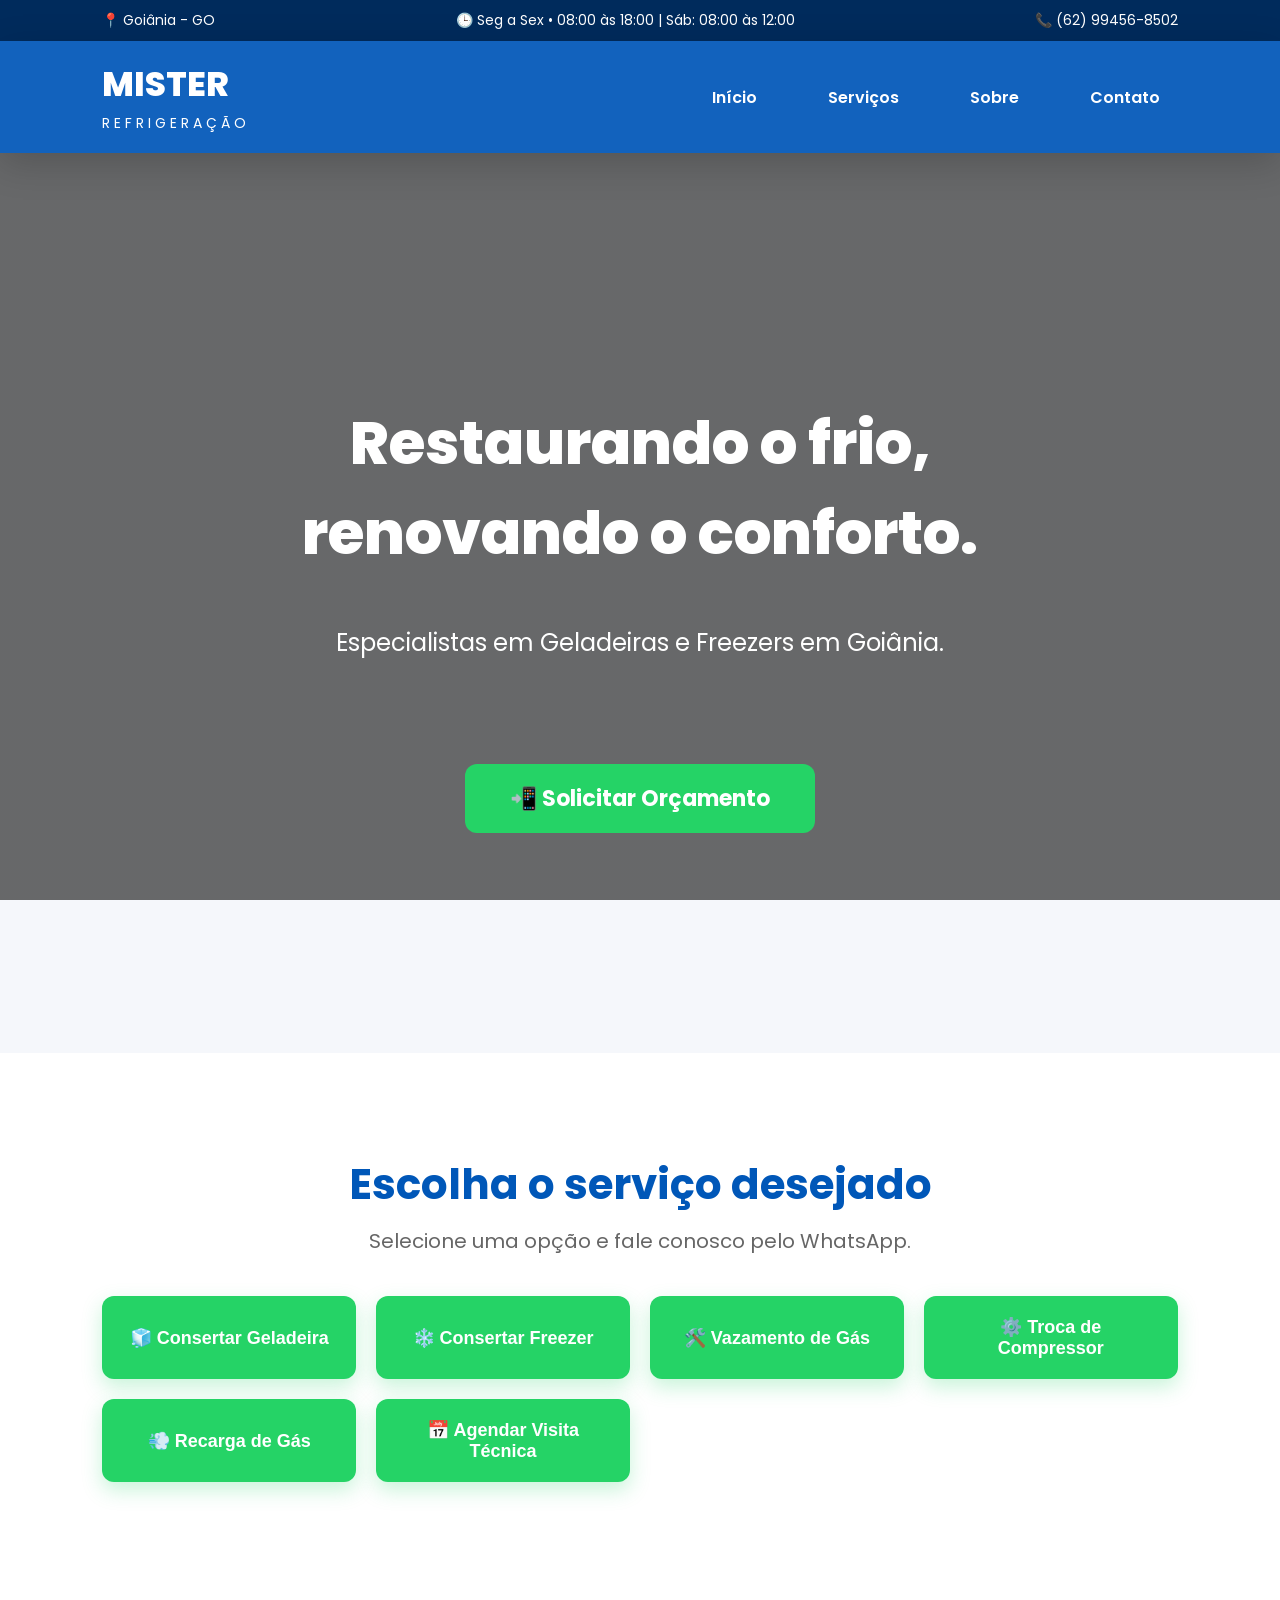
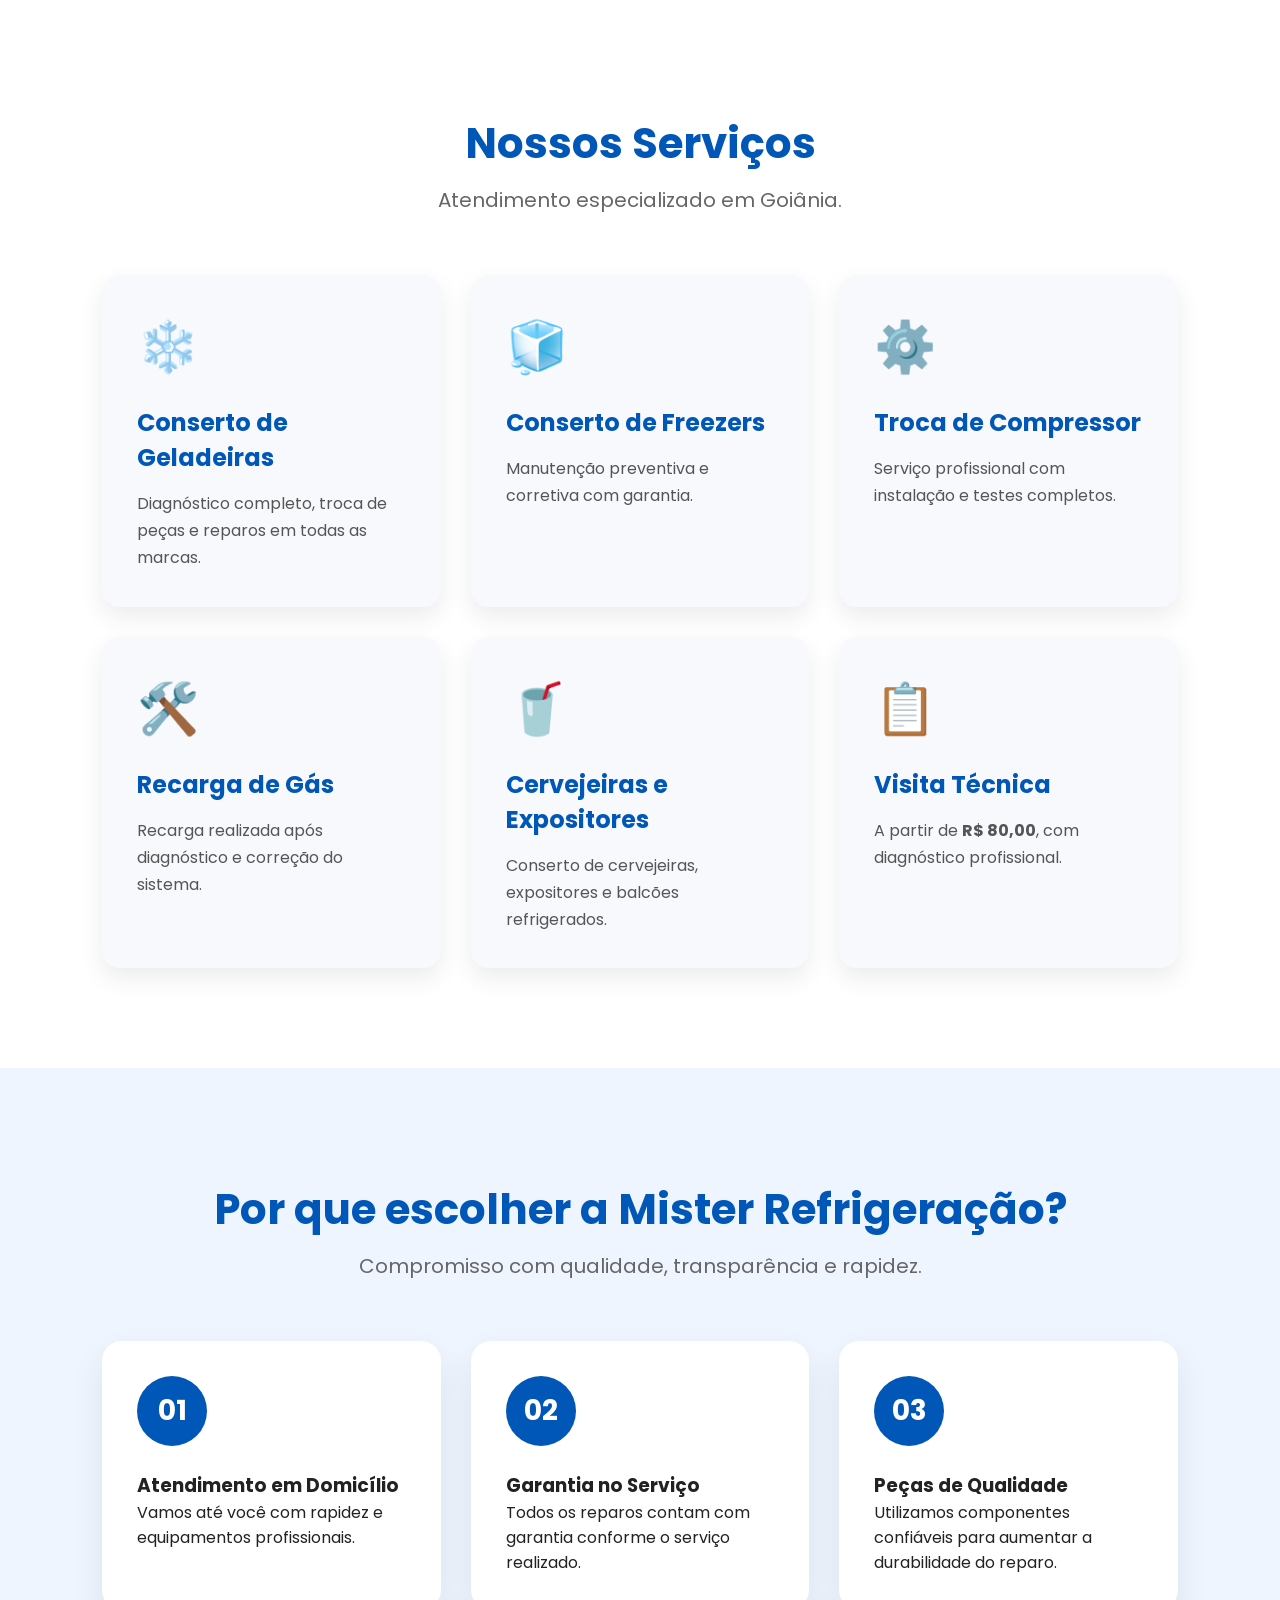
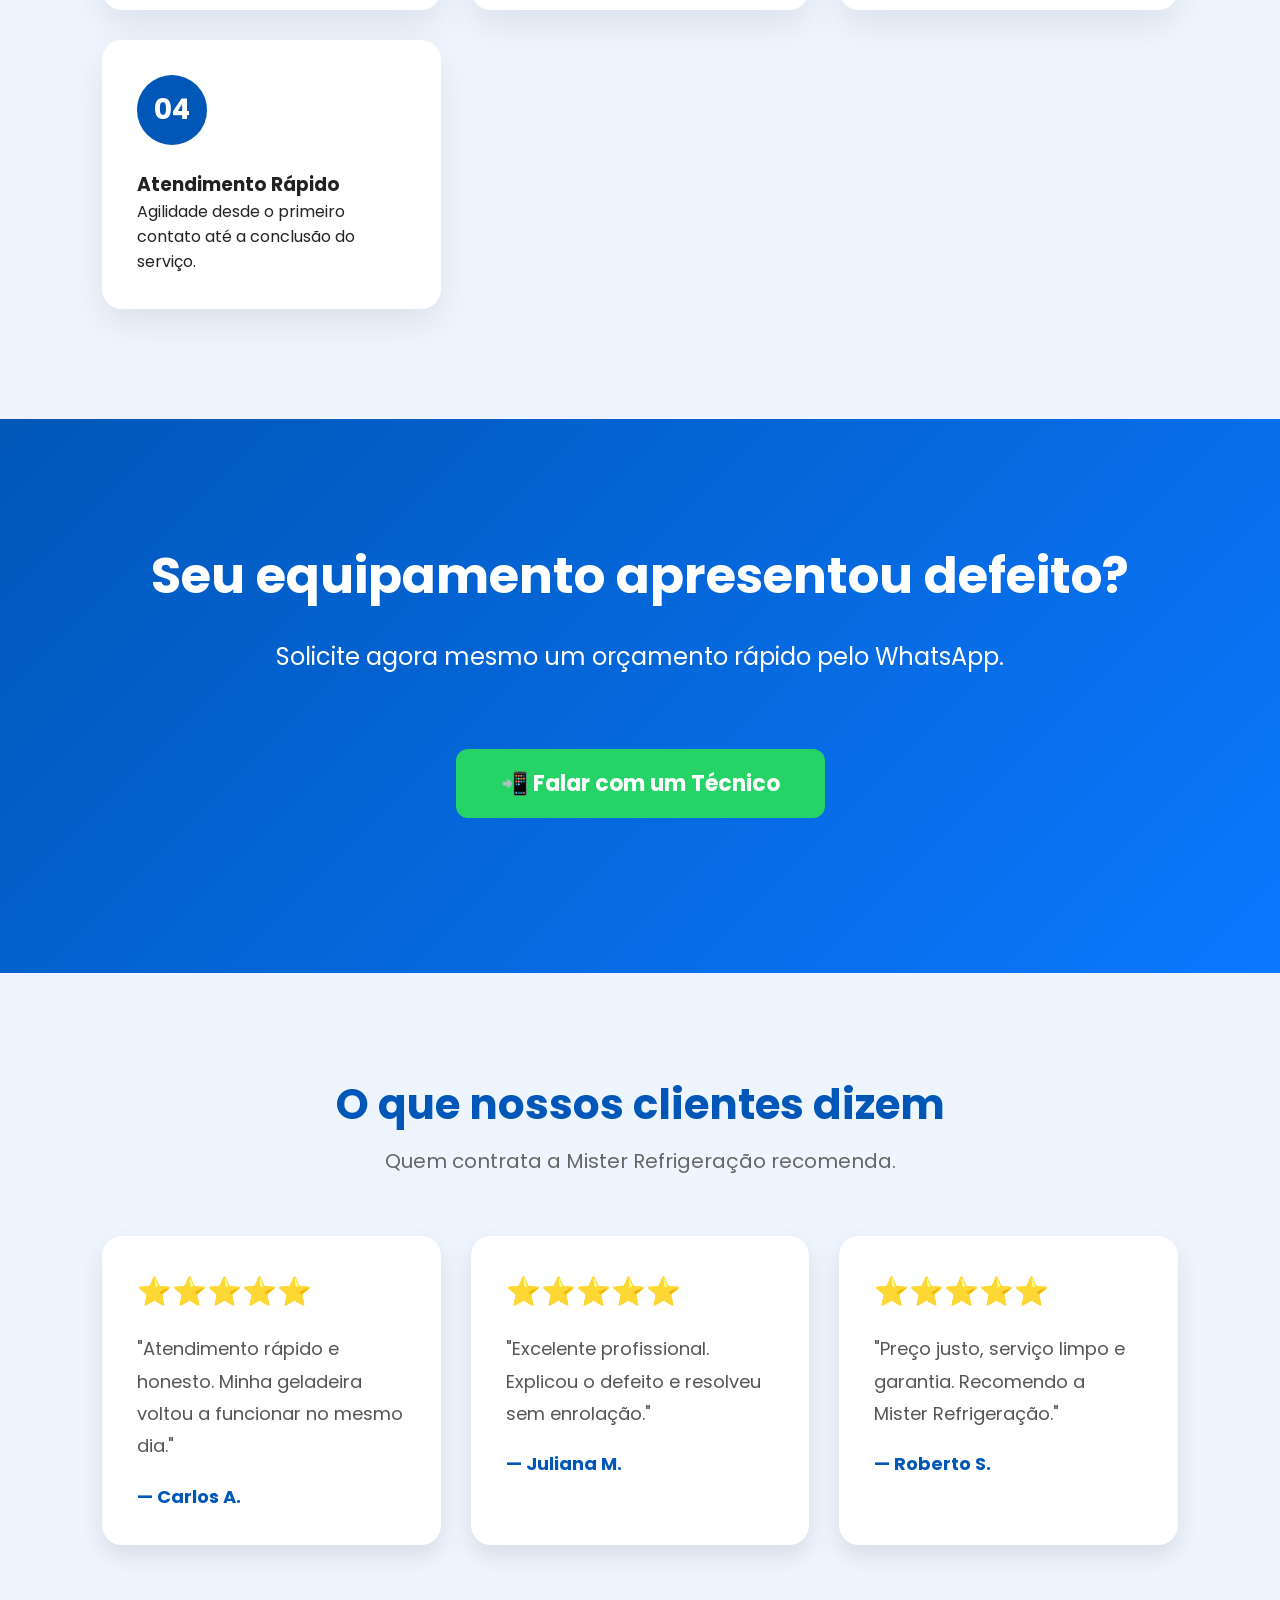
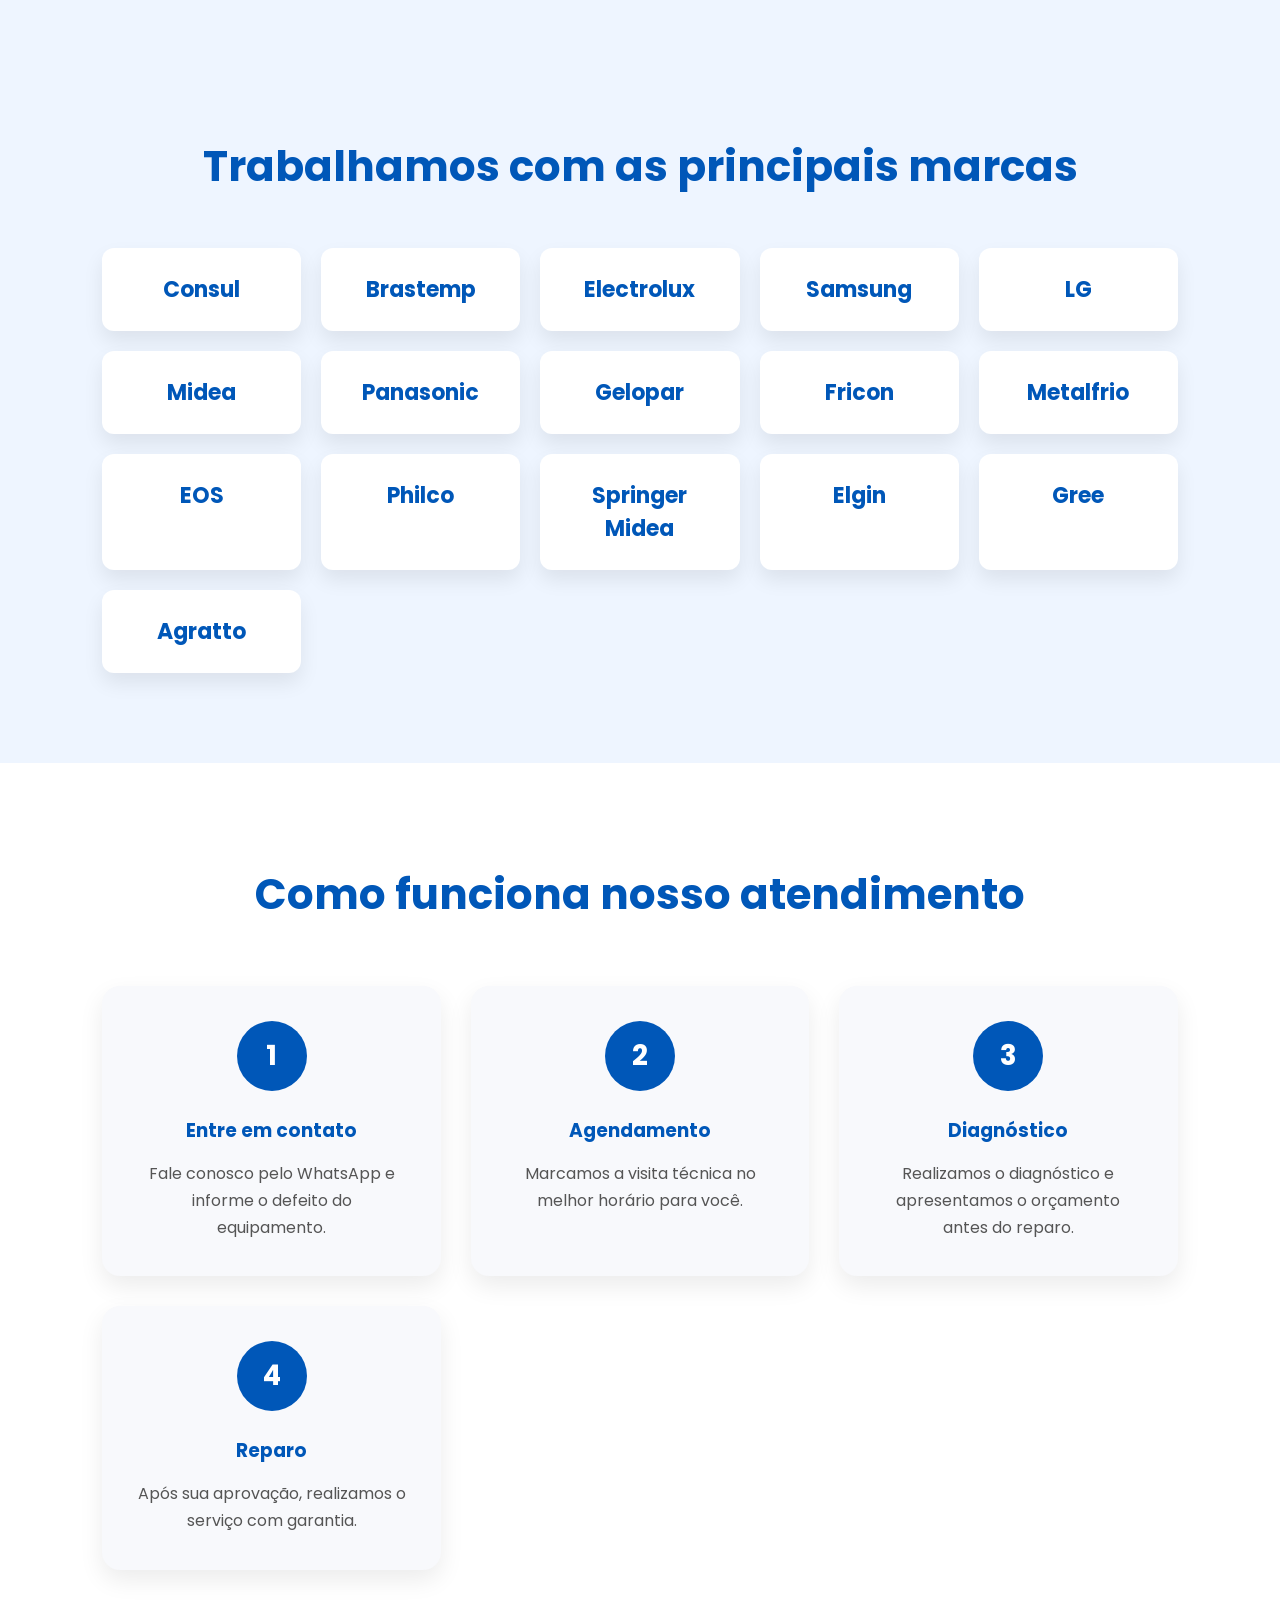
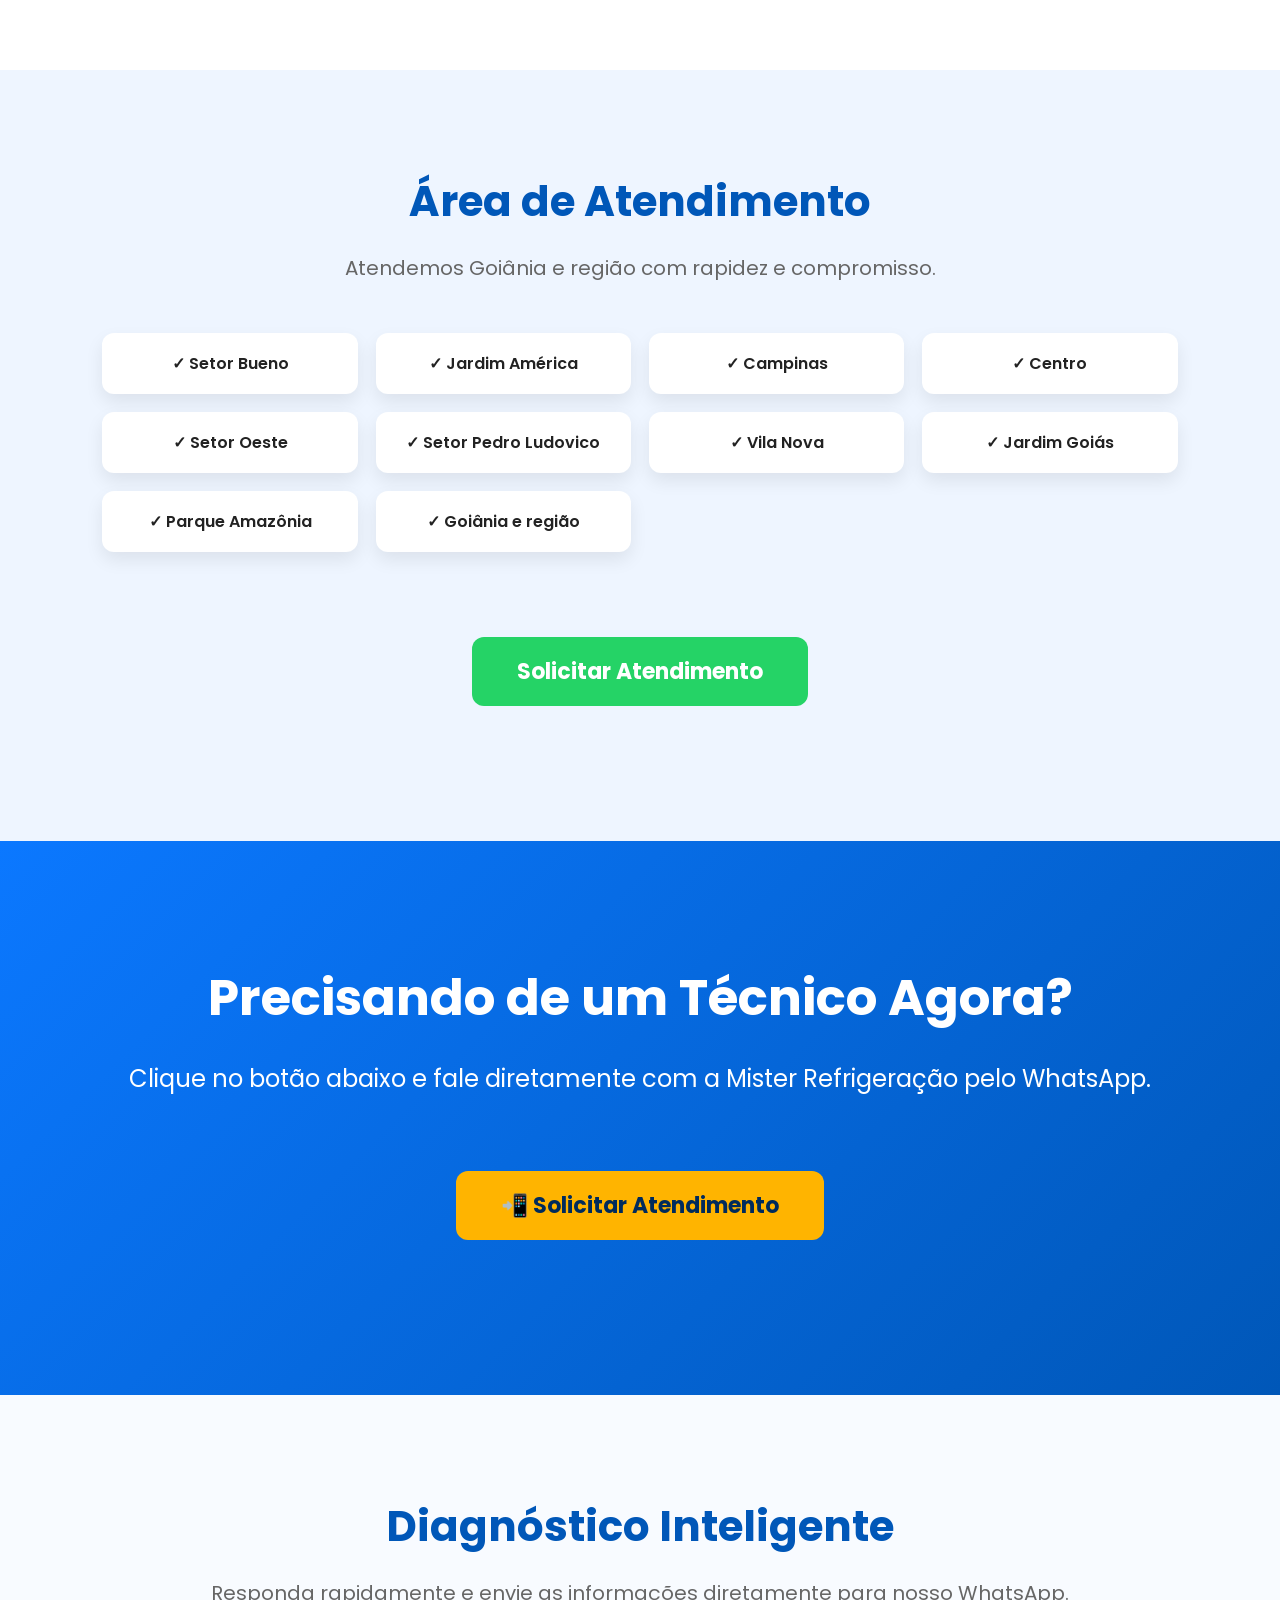
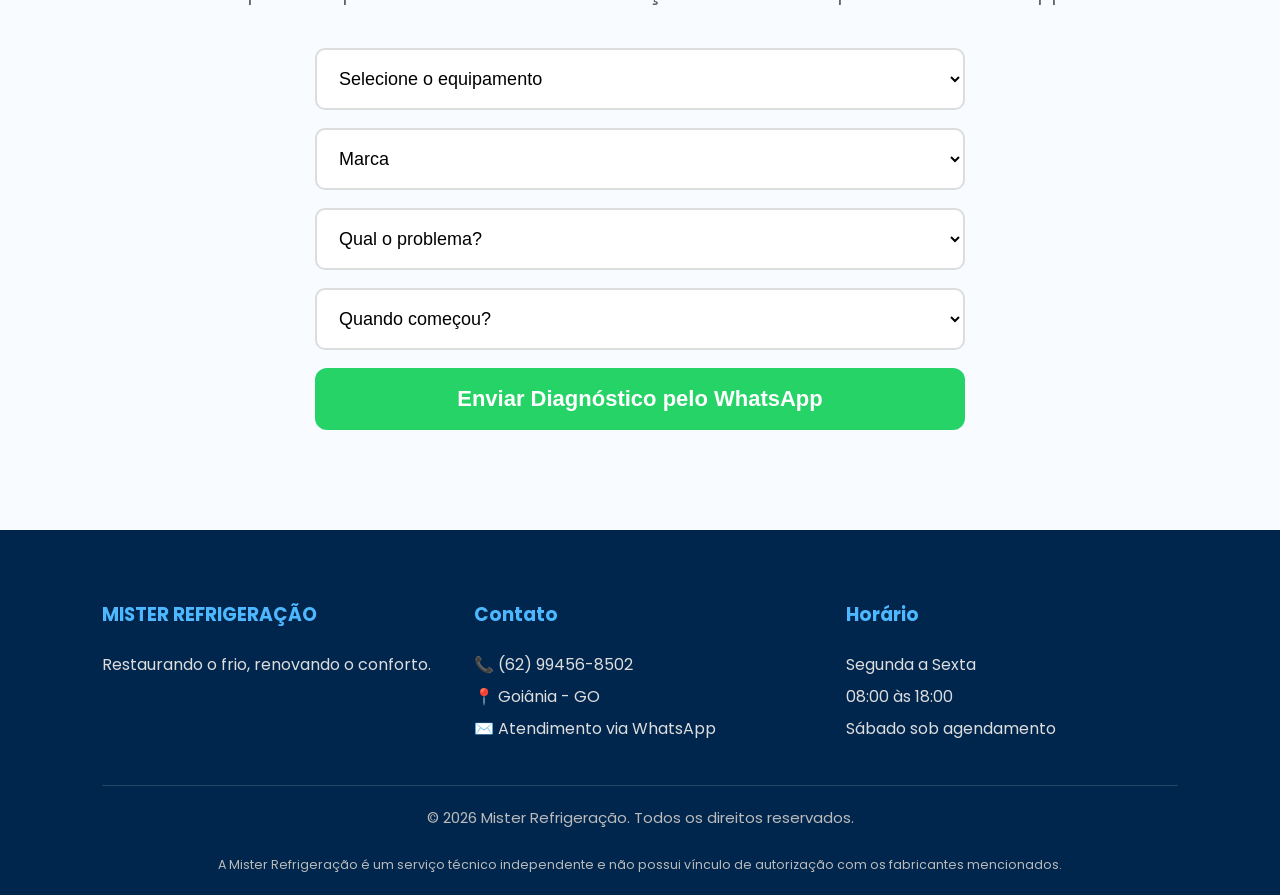
==== index.html @ 57595a83 "Rename deepseek_html_20261020_e0d66b.html to index.html" ====
<!DOCTYPE html>
<html lang="pt-BR">
<head>
    <meta charset="UTF-8">
    <meta name="viewport" content="width=device-width, initial-scale=1.0">
    <title>Mister Refrigeração</title>
    <meta name="google-site-verification" content="KSvQcU3QdfueT_zJG7gNV_nU6oDIvKNoHgr06Jvv_9Y" />

    <link rel="preconnect" href="https://fonts.googleapis.com">
    <link rel="preconnect" href="https://fonts.gstatic.com" crossorigin>
    <link href="https://fonts.googleapis.com/css2?family=Poppins:wght@300;400;600;700;800&display=swap" rel="stylesheet">
    <link rel="stylesheet" href="style.css">

    <!-- Google tag (gtag.js) - Google Ads -->
    <script async src="https://www.googletagmanager.com/gtag/js?id=AW-18509489616"></script>
    <script>
      window.dataLayer = window.dataLayer || [];
      function gtag(){dataLayer.push(arguments);}
      gtag('js', new Date());
      gtag('config', 'AW-18509489616');
    </script>
</head>

<body>

    <!-- ========== TOPBAR ========== -->
    <div class="topbar">
        <div class="topbar-container">
            <span>📍 Goiânia - GO</span>
            <span>🕒 Seg a Sex • 08:00 às 18:00 | Sáb: 08:00 às 12:00</span>
            <span>📞 (62) 99456-8502</span>
        </div>
    </div>

    <!-- ========== HEADER ========== -->
    <header>
        <div class="logo">
            <h1>MISTER</h1>
            <span>REFRIGERAÇÃO</span>
        </div>
        <nav>
            <a href="#">Início</a>
            <a href="#">Serviços</a>
            <a href="#">Sobre</a>
            <a href="#">Contato</a>
        </nav>
    </header>

    <!-- ========== HERO ========== -->
    <section class="hero">
        <div class="hero-content">
            <h2>Restaurando o frio,<br>renovando o conforto.</h2>
            <p>Especialistas em Geladeiras e Freezers em Goiânia.</p>
            <a class="btn" href="https://wa.me/5562994568502?text=Olá! Vim pelo site da Mister Refrigeração e gostaria de um orçamento." target="_blank" onclick="return gtag_report_conversion('https://wa.me/5562994568502?text=Olá! Vim pelo site da Mister Refrigeração e gostaria de um orçamento.');">
                📲 Solicitar Orçamento
            </a>
        </div>
    </section>

    <!-- ========== SERVIÇOS RÁPIDOS ========== -->
    <section class="servicos-rapidos">
        <div class="titulo">
            <h2>Escolha o serviço desejado</h2>
            <p>Selecione uma opção e fale conosco pelo WhatsApp.</p>
        </div>
        <div class="atalhos">
            <button class="atalho" onclick="abrirWhats('Geladeira')">🧊 Consertar Geladeira</button>
            <button class="atalho" onclick="abrirWhats('Freezer')">❄️ Consertar Freezer</button>
            <button class="atalho" onclick="abrirWhats('Vazamento de Gás')">🛠️ Vazamento de Gás</button>
            <button class="atalho" onclick="abrirWhats('Troca de Compressor')">⚙️ Troca de Compressor</button>
            <button class="atalho" onclick="abrirWhats('Recarga de Gás')">💨 Recarga de Gás</button>
            <button class="atalho" onclick="abrirWhats('Agendar Visita Técnica')">📅 Agendar Visita Técnica</button>
        </div>
    </section>

    <!-- ========== SERVIÇOS ========== -->
    <section class="services">
        <div class="titulo">
            <h2>Nossos Serviços</h2>
            <p>Atendimento especializado em Goiânia.</p>
        </div>
        <div class="cards">
            <div class="card">
                <div class="icone">❄️</div>
                <h3>Conserto de Geladeiras</h3>
                <p>Diagnóstico completo, troca de peças e reparos em todas as marcas.</p>
            </div>
            <div class="card">
                <div class="icone">🧊</div>
                <h3>Conserto de Freezers</h3>
                <p>Manutenção preventiva e corretiva com garantia.</p>
            </div>
            <div class="card">
                <div class="icone">⚙️</div>
                <h3>Troca de Compressor</h3>
                <p>Serviço profissional com instalação e testes completos.</p>
            </div>
            <div class="card">
                <div class="icone">🛠️</div>
                <h3>Recarga de Gás</h3>
                <p>Recarga realizada após diagnóstico e correção do sistema.</p>
            </div>
            <div class="card">
                <div class="icone">🥤</div>
                <h3>Cervejeiras e Expositores</h3>
                <p>Conserto de cervejeiras, expositores e balcões refrigerados.</p>
            </div>
            <div class="card">
                <div class="icone">📋</div>
                <h3>Visita Técnica</h3>
                <p>A partir de <strong>R$ 80,00</strong>, com diagnóstico profissional.</p>
            </div>
        </div>
    </section>

    <!-- ========== DIFERENCIAIS ========== -->
    <section class="diferenciais">
        <div class="titulo">
            <h2>Por que escolher a Mister Refrigeração?</h2>
            <p>Compromisso com qualidade, transparência e rapidez.</p>
        </div>
        <div class="vantagens">
            <div class="vantagem">
                <div class="numero">01</div>
                <h3>Atendimento em Domicílio</h3>
                <p>Vamos até você com rapidez e equipamentos profissionais.</p>
            </div>
            <div class="vantagem">
                <div class="numero">02</div>
                <h3>Garantia no Serviço</h3>
                <p>Todos os reparos contam com garantia conforme o serviço realizado.</p>
            </div>
            <div class="vantagem">
                <div class="numero">03</div>
                <h3>Peças de Qualidade</h3>
                <p>Utilizamos componentes confiáveis para aumentar a durabilidade do reparo.</p>
            </div>
            <div class="vantagem">
                <div class="numero">04</div>
                <h3>Atendimento Rápido</h3>
                <p>Agilidade desde o primeiro contato até a conclusão do serviço.</p>
            </div>
        </div>
    </section>

    <!-- ========== CTA ========== -->
    <section class="cta">
        <h2>Seu equipamento apresentou defeito?</h2>
        <p>Solicite agora mesmo um orçamento rápido pelo WhatsApp.</p>
        <a href="https://wa.me/5562994568502?text=Olá! Preciso de um técnico" class="btn" target="_blank" onclick="return gtag_report_conversion('https://wa.me/5562994568502?text=Olá! Preciso de um técnico');">📲 Falar com um Técnico</a>
    </section>

    <!-- ========== AVALIAÇÕES ========== -->
    <section class="avaliacoes">
        <div class="titulo">
            <h2>O que nossos clientes dizem</h2>
            <p>Quem contrata a Mister Refrigeração recomenda.</p>
        </div>
        <div class="cards-avaliacoes">
            <div class="avaliacao">
                <div class="estrelas">⭐⭐⭐⭐⭐</div>
                <p>"Atendimento rápido e honesto. Minha geladeira voltou a funcionar no mesmo dia."</p>
                <h4>— Carlos A.</h4>
            </div>
            <div class="avaliacao">
                <div class="estrelas">⭐⭐⭐⭐⭐</div>
                <p>"Excelente profissional. Explicou o defeito e resolveu sem enrolação."</p>
                <h4>— Juliana M.</h4>
            </div>
            <div class="avaliacao">
                <div class="estrelas">⭐⭐⭐⭐⭐</div>
                <p>"Preço justo, serviço limpo e garantia. Recomendo a Mister Refrigeração."</p>
                <h4>— Roberto S.</h4>
            </div>
        </div>
    </section>

    <!-- ========== MARCAS ========== -->
    <section class="marcas">
        <div class="container">
            <h2>Trabalhamos com as principais marcas</h2>
            <div class="logos">
                <div class="logo-marca">Consul</div>
                <div class="logo-marca">Brastemp</div>
                <div class="logo-marca">Electrolux</div>
                <div class="logo-marca">Samsung</div>
                <div class="logo-marca">LG</div>
                <div class="logo-marca">Midea</div>
                <div class="logo-marca">Panasonic</div>
                <div class="logo-marca">Gelopar</div>
                <div class="logo-marca">Fricon</div>
                <div class="logo-marca">Metalfrio</div>
                <div class="logo-marca">EOS</div>
                <div class="logo-marca">Philco</div>
                <div class="logo-marca">Springer Midea</div>
                <div class="logo-marca">Elgin</div>
                <div class="logo-marca">Gree</div>
                <div class="logo-marca">Agratto</div>
            </div>
        </div>
    </section>

    <!-- ========== PROCESSO ========== -->
    <section class="processo">
        <div class="container">
            <h2>Como funciona nosso atendimento</h2>
            <div class="passos">
                <div class="passo">
                    <div class="circulo">1</div>
                    <h3>Entre em contato</h3>
                    <p>Fale conosco pelo WhatsApp e informe o defeito do equipamento.</p>
                </div>
                <div class="passo">
                    <div class="circulo">2</div>
                    <h3>Agendamento</h3>
                    <p>Marcamos a visita técnica no melhor horário para você.</p>
                </div>
                <div class="passo">
                    <div class="circulo">3</div>
                    <h3>Diagnóstico</h3>
                    <p>Realizamos o diagnóstico e apresentamos o orçamento antes do reparo.</p>
                </div>
                <div class="passo">
                    <div class="circulo">4</div>
                    <h3>Reparo</h3>
                    <p>Após sua aprovação, realizamos o serviço com garantia.</p>
                </div>
            </div>
        </div>
    </section>

    <!-- ========== ÁREA DE ATENDIMENTO ========== -->
    <section class="atendimento">
        <div class="container">
            <h2>Área de Atendimento</h2>
            <p class="subtitulo">Atendemos Goiânia e região com rapidez e compromisso.</p>
            <div class="bairros">
                <div>✓ Setor Bueno</div>
                <div>✓ Jardim América</div>
                <div>✓ Campinas</div>
                <div>✓ Centro</div>
                <div>✓ Setor Oeste</div>
                <div>✓ Setor Pedro Ludovico</div>
                <div>✓ Vila Nova</div>
                <div>✓ Jardim Goiás</div>
                <div>✓ Parque Amazônia</div>
                <div>✓ Goiânia e região</div>
            </div>
            <a href="https://wa.me/5562994568502?text=Olá! Quero saber se atendem no meu bairro" class="btn" target="_blank" onclick="return gtag_report_conversion('https://wa.me/5562994568502?text=Olá! Quero saber se atendem no meu bairro');">Solicitar Atendimento</a>
        </div>
    </section>

    <!-- ========== CTA FINAL ========== -->
    <section class="cta-final">
        <h2>Precisando de um Técnico Agora?</h2>
        <p>Clique no botão abaixo e fale diretamente com a Mister Refrigeração pelo WhatsApp.</p>
        <a class="btn" href="https://wa.me/5562994568502?text=Olá! Preciso de um técnico agora" target="_blank" onclick="return gtag_report_conversion('https://wa.me/5562994568502?text=Olá! Preciso de um técnico agora');">📲 Solicitar Atendimento</a>
    </section>

    <!-- ========== DIAGNÓSTICO ========== -->
    <section class="diagnostico">
        <h2>Diagnóstico Inteligente</h2>
        <p>Responda rapidamente e envie as informações diretamente para nosso WhatsApp.</p>
        <div class="form-box">
            <select id="equipamento">
                <option value="">Selecione o equipamento</option>
                <option>Geladeira</option>
                <option>Freezer</option>
                <option>Cervejeira</option>
                <option>Expositor Refrigerado</option>
                <option>Balcão Refrigerado</option>
            </select>
            <select id="marca">
                <option value="">Marca</option>
                <option>Consul</option>
                <option>Brastemp</option>
                <option>Electrolux</option>
                <option>Gelopar</option>
                <option>Fricon</option>
                <option>Metalfrio</option>
                <option>Samsung</option>
                <option>LG</option>
                <option>Midea</option>
                <option>Springer Midea</option>
                <option>EOS</option>
                <option>Outra</option>
            </select>
            <select id="problema">
                <option value="">Qual o problema?</option>
                <option>Não gela</option>
                <option>Não liga</option>
                <option>Vazamento de gás</option>
                <option>Vazando água</option>
                <option>Faz muito barulho</option>
                <option>Congelando demais</option>
                <option>Troca de compressor</option>
                <option>Outro</option>
            </select>
            <select id="tempo">
                <option value="">Quando começou?</option>
                <option>Hoje</option>
                <option>Há alguns dias</option>
                <option>Mais de uma semana</option>
                <option>Mais de um mês</option>
            </select>
            <button onclick="enviarDiagnostico()">Enviar Diagnóstico pelo WhatsApp</button>
        </div>
    </section>

    <!-- ========== FOOTER ========== -->
    <footer>
        <div class="footer-container">
            <div>
                <h3>MISTER REFRIGERAÇÃO</h3>
                <p>Restaurando o frio, renovando o conforto.</p>
            </div>
            <div>
                <h3>Contato</h3>
                <p>📞 (62) 99456-8502</p>
                <p>📍 Goiânia - GO</p>
                <p>✉️ Atendimento via WhatsApp</p>
            </div>
            <div>
                <h3>Horário</h3>
                <p>Segunda a Sexta</p>
                <p>08:00 às 18:00</p>
                <p>Sábado sob agendamento</p>
            </div>
        </div>
        <div class="copyright">
            © 2026 Mister Refrigeração. Todos os direitos reservados.
            <br><br>
            <small>A Mister Refrigeração é um serviço técnico independente e não possui vínculo de autorização com os fabricantes mencionados.</small>
        </div>
    </footer>

    <!-- ========== JAVASCRIPT ========== -->
    <script src="script.js"></script>
</body>
</html>
---- style.css ----
/* ===========================
   MISTER REFRIGERAÇÃO
   CSS COMPLETO CORRIGIDO
=========================== */

* {
    margin: 0;
    padding: 0;
    box-sizing: border-box;
}

body {
    font-family: 'Poppins', sans-serif;
    background: #f5f7fb;
    color: #222;
}

/* ========== TOPBAR ========== */
.topbar {
    background: #002b5c;
    color: white;
    padding: 10px 8%;
    font-size: 14px;
}

.topbar-container {
    display: flex;
    justify-content: space-between;
    align-items: center;
    max-width: 1400px;
    margin: auto;
    flex-wrap: wrap;
    gap: 15px;
}

/* ========== HEADER ========== */
header {
    background: rgba(0, 87, 184, 0.93);
    backdrop-filter: blur(12px);
    padding: 18px 8%;
    display: flex;
    justify-content: space-between;
    align-items: center;
    position: sticky;
    top: 0;
    z-index: 999;
    box-shadow: 0 10px 35px rgba(0, 0, 0, 0.18);
}

.logo {
    color: white;
}

.logo h1 {
    font-size: 34px;
    font-weight: 800;
}

.logo span {
    font-size: 14px;
    letter-spacing: 4px;
}

nav {
    display: flex;
    gap: 35px;
}

nav a {
    color: #fff;
    text-decoration: none;
    font-weight: 600;
    padding: 10px 18px;
    border-radius: 8px;
    transition: 0.35s;
}

nav a:hover {
    background: rgba(255, 255, 255, 0.15);
    color: #ffb400;
}

/* ========== HERO ========== */
.hero {
    min-height: 100vh;
    display: flex;
    justify-content: center;
    align-items: center;
    text-align: center;
    padding: 140px 20px 80px;
    background:
        linear-gradient(rgba(0, 0, 0, 0.58), rgba(0, 0, 0, 0.58)),
        url("https://images.unsplash.com/photo-1581578731548-c64695cc6952?auto=format&fit=crop&w=1800&q=80");
    background-size: cover;
    background-position: center;
    background-attachment: fixed;
}

.hero-content {
    max-width: 900px;
    color: white;
    display: flex;
    flex-direction: column;
    align-items: center;
    gap: 25px;
}

.hero h2 {
    font-size: 60px;
    margin-bottom: 20px;
    font-weight: 800;
}

.hero p {
    font-size: 24px;
    line-height: 1.7;
    margin-bottom: 40px;
}

/* ========== BOTÃO PADRÃO ========== */
.btn {
    display: inline-block;
    padding: 18px 45px;
    background: #25D366;
    color: white;
    text-decoration: none;
    border-radius: 12px;
    font-size: 22px;
    font-weight: bold;
    margin-top: 35px;
    margin-bottom: 35px;
    transition: 0.3s;
    border: none;
    cursor: pointer;
}

.btn:hover {
    transform: translateY(-4px);
    background: #20bb5a;
    box-shadow: 0 15px 35px rgba(0, 0, 0, 0.30);
}

/* ========== SERVIÇOS RÁPIDOS ========== */
.servicos-rapidos {
    padding: 100px 8%;
    background: white;
    text-align: center;
}

.servicos-rapidos .titulo {
    margin-bottom: 40px;
}

.atalhos {
    display: grid;
    grid-template-columns: repeat(auto-fit, minmax(250px, 1fr));
    gap: 20px;
    width: 100%;
    max-width: 1200px;
    margin: 30px auto;
}

.atalho {
    padding: 20px 25px;
    font-size: 18px;
    font-weight: bold;
    background: #25D366;
    color: white;
    border: none;
    border-radius: 12px;
    cursor: pointer;
    transition: 0.35s;
    box-shadow: 0 8px 20px rgba(37, 211, 102, 0.25);
}

.atalho:hover {
    background: #1fa851;
    transform: translateY(-5px);
    box-shadow: 0 12px 30px rgba(37, 211, 102, 0.35);
}

/* ========== SERVIÇOS ========== */
.services {
    padding: 100px 8%;
    background: white;
}

.titulo {
    text-align: center;
    margin-bottom: 60px;
}

.titulo h2 {
    font-size: 42px;
    color: #0057b8;
    margin-bottom: 10px;
}

.titulo p {
    font-size: 20px;
    color: #666;
}

.cards {
    display: grid;
    grid-template-columns: repeat(auto-fit, minmax(280px, 1fr));
    gap: 30px;
}

.card {
    background: #f8f9fc;
    padding: 35px;
    border-radius: 18px;
    box-shadow: 0 10px 25px rgba(0, 0, 0, 0.08);
    transition: 0.35s;
}

.card:hover {
    transform: translateY(-10px);
}

.icone {
    font-size: 50px;
    margin-bottom: 20px;
}

.card h3 {
    margin-bottom: 15px;
    font-size: 24px;
    color: #0057b8;
}

.card p {
    line-height: 1.7;
    color: #555;
}

/* ========== DIFERENCIAIS ========== */
.diferenciais {
    padding: 110px 8%;
    background: #eef5ff;
}

.vantagens {
    display: grid;
    grid-template-columns: repeat(auto-fit, minmax(280px, 1fr));
    gap: 30px;
    margin-top: 50px;
}

.vantagem {
    background: white;
    padding: 35px;
    border-radius: 20px;
    box-shadow: 0 15px 35px rgba(0, 0, 0, 0.08);
    transition: 0.4s;
}

.vantagem:hover {
    transform: translateY(-12px);
}

.numero {
    width: 70px;
    height: 70px;
    background: #0057b8;
    border-radius: 50%;
    display: flex;
    align-items: center;
    justify-content: center;
    color: white;
    font-size: 28px;
    font-weight: bold;
    margin-bottom: 25px;
}

/* ========== CTA ========== */
.cta {
    padding: 120px 20px;
    text-align: center;
    background: linear-gradient(135deg, #0057b8, #0b78ff);
    color: white;
}

.cta h2 {
    font-size: 50px;
    margin-bottom: 25px;
}

.cta p {
    font-size: 24px;
    margin-bottom: 40px;
}

/* ========== CTA FINAL ========== */
.cta-final {
    padding: 120px 20px;
    text-align: center;
    background: linear-gradient(135deg, #0b78ff, #0057b8);
    color: white;
}

.cta-final h2 {
    font-size: 50px;
    margin-bottom: 25px;
}

.cta-final p {
    font-size: 24px;
    margin-bottom: 40px;
}

.cta-final .btn {
    background: #ffb400;
    color: #002b5c;
}

.cta-final .btn:hover {
    background: #ffc233;
}

/* ========== AVALIAÇÕES ========== */
.avaliacoes {
    padding: 100px 8%;
    background: #eef5ff;
}

.cards-avaliacoes {
    display: grid;
    grid-template-columns: repeat(auto-fit, minmax(320px, 1fr));
    gap: 30px;
    margin-top: 50px;
}

.avaliacao {
    background: white;
    padding: 35px;
    border-radius: 20px;
    box-shadow: 0 10px 25px rgba(0, 0, 0, 0.10);
    transition: 0.3s;
}

.avaliacao:hover {
    transform: translateY(-8px);
}

.estrelas {
    font-size: 28px;
    margin-bottom: 20px;
}

.avaliacao p {
    font-size: 18px;
    line-height: 1.8;
    color: #555;
    margin-bottom: 20px;
}

.avaliacao h4 {
    color: #0057b8;
    font-size: 18px;
}

/* ========== MARCAS ========== */
.marcas {
    padding: 90px 8%;
    background: #eef5ff;
    text-align: center;
}

.marcas h2 {
    font-size: 42px;
    margin-bottom: 50px;
    color: #0057b8;
}

.logos {
    display: grid;
    grid-template-columns: repeat(auto-fit, minmax(180px, 1fr));
    gap: 20px;
}

.logo-marca {
    background: white;
    padding: 25px;
    border-radius: 12px;
    font-size: 22px;
    font-weight: bold;
    color: #0057b8;
    box-shadow: 0 10px 20px rgba(0, 0, 0, 0.08);
    transition: 0.3s;
}

.logo-marca:hover {
    transform: translateY(-5px);
    background: #0057b8;
    color: white;
}

/* ========== PROCESSO ========== */
.processo {
    padding: 100px 8%;
    background: #ffffff;
}

.processo h2 {
    text-align: center;
    font-size: 42px;
    color: #0057b8;
    margin-bottom: 60px;
}

.passos {
    display: grid;
    grid-template-columns: repeat(auto-fit, minmax(250px, 1fr));
    gap: 30px;
}

.passo {
    background: #f8f9fc;
    padding: 35px;
    border-radius: 18px;
    text-align: center;
    box-shadow: 0 10px 25px rgba(0, 0, 0, 0.08);
    transition: 0.3s;
}

.passo:hover {
    transform: translateY(-8px);
}

.circulo {
    width: 70px;
    height: 70px;
    margin: auto;
    margin-bottom: 25px;
    background: #0057b8;
    border-radius: 50%;
    display: flex;
    align-items: center;
    justify-content: center;
    font-size: 28px;
    font-weight: bold;
    color: white;
}

.passo h3 {
    margin-bottom: 15px;
    color: #0057b8;
}

.passo p {
    line-height: 1.7;
    color: #555;
}

/* ========== ATENDIMENTO ========== */
.atendimento {
    padding: 100px 8%;
    background: #eef5ff;
    text-align: center;
}

.atendimento h2 {
    font-size: 42px;
    color: #0057b8;
    margin-bottom: 20px;
}

.subtitulo {
    font-size: 20px;
    margin-bottom: 50px;
    color: #666;
}

.bairros {
    display: grid;
    grid-template-columns: repeat(auto-fit, minmax(220px, 1fr));
    gap: 18px;
    margin-bottom: 50px;
}

.bairros div {
    background: white;
    padding: 18px;
    border-radius: 12px;
    font-weight: 600;
    box-shadow: 0 8px 18px rgba(0, 0, 0, 0.08);
    transition: 0.3s;
}

.bairros div:hover {
    background: #0057b8;
    color: white;
    transform: translateY(-5px);
}

/* ========== DIAGNÓSTICO ========== */
.diagnostico {
    padding: 100px 8%;
    background: #f8fbff;
    text-align: center;
}

.diagnostico h2 {
    font-size: 42px;
    color: #0057b8;
    margin-bottom: 20px;
}

.diagnostico p {
    font-size: 20px;
    color: #666;
    margin-bottom: 40px;
}

.form-box {
    max-width: 650px;
    margin: auto;
    display: flex;
    flex-direction: column;
    gap: 18px;
}

.form-box select {
    padding: 18px;
    font-size: 18px;
    border-radius: 10px;
    border: 2px solid #ddd;
    background: white;
    transition: 0.3s;
}

.form-box select:focus {
    border-color: #0057b8;
    outline: none;
    box-shadow: 0 0 0 3px rgba(0, 87, 184, 0.2);
}

.form-box button {
    padding: 18px;
    font-size: 22px;
    font-weight: bold;
    background: #25D366;
    color: white;
    border: none;
    border-radius: 12px;
    cursor: pointer;
    transition: 0.3s;
}

.form-box button:hover {
    background: #1fa851;
    transform: translateY(-3px);
}

/* ========== FOOTER ========== */
footer {
    background: #00264d;
    color: white;
    padding: 70px 8% 20px;
}

.footer-container {
    display: grid;
    grid-template-columns: repeat(auto-fit, minmax(250px, 1fr));
    gap: 40px;
    margin-bottom: 40px;
}

.footer-container h3 {
    margin-bottom: 20px;
    color: #4db8ff;
}

.footer-container p {
    line-height: 2;
    color: #ddd;
}

.copyright {
    border-top: 1px solid rgba(255, 255, 255, 0.15);
    padding-top: 20px;
    text-align: center;
    color: #bbb;
    font-size: 15px;
}

/* =
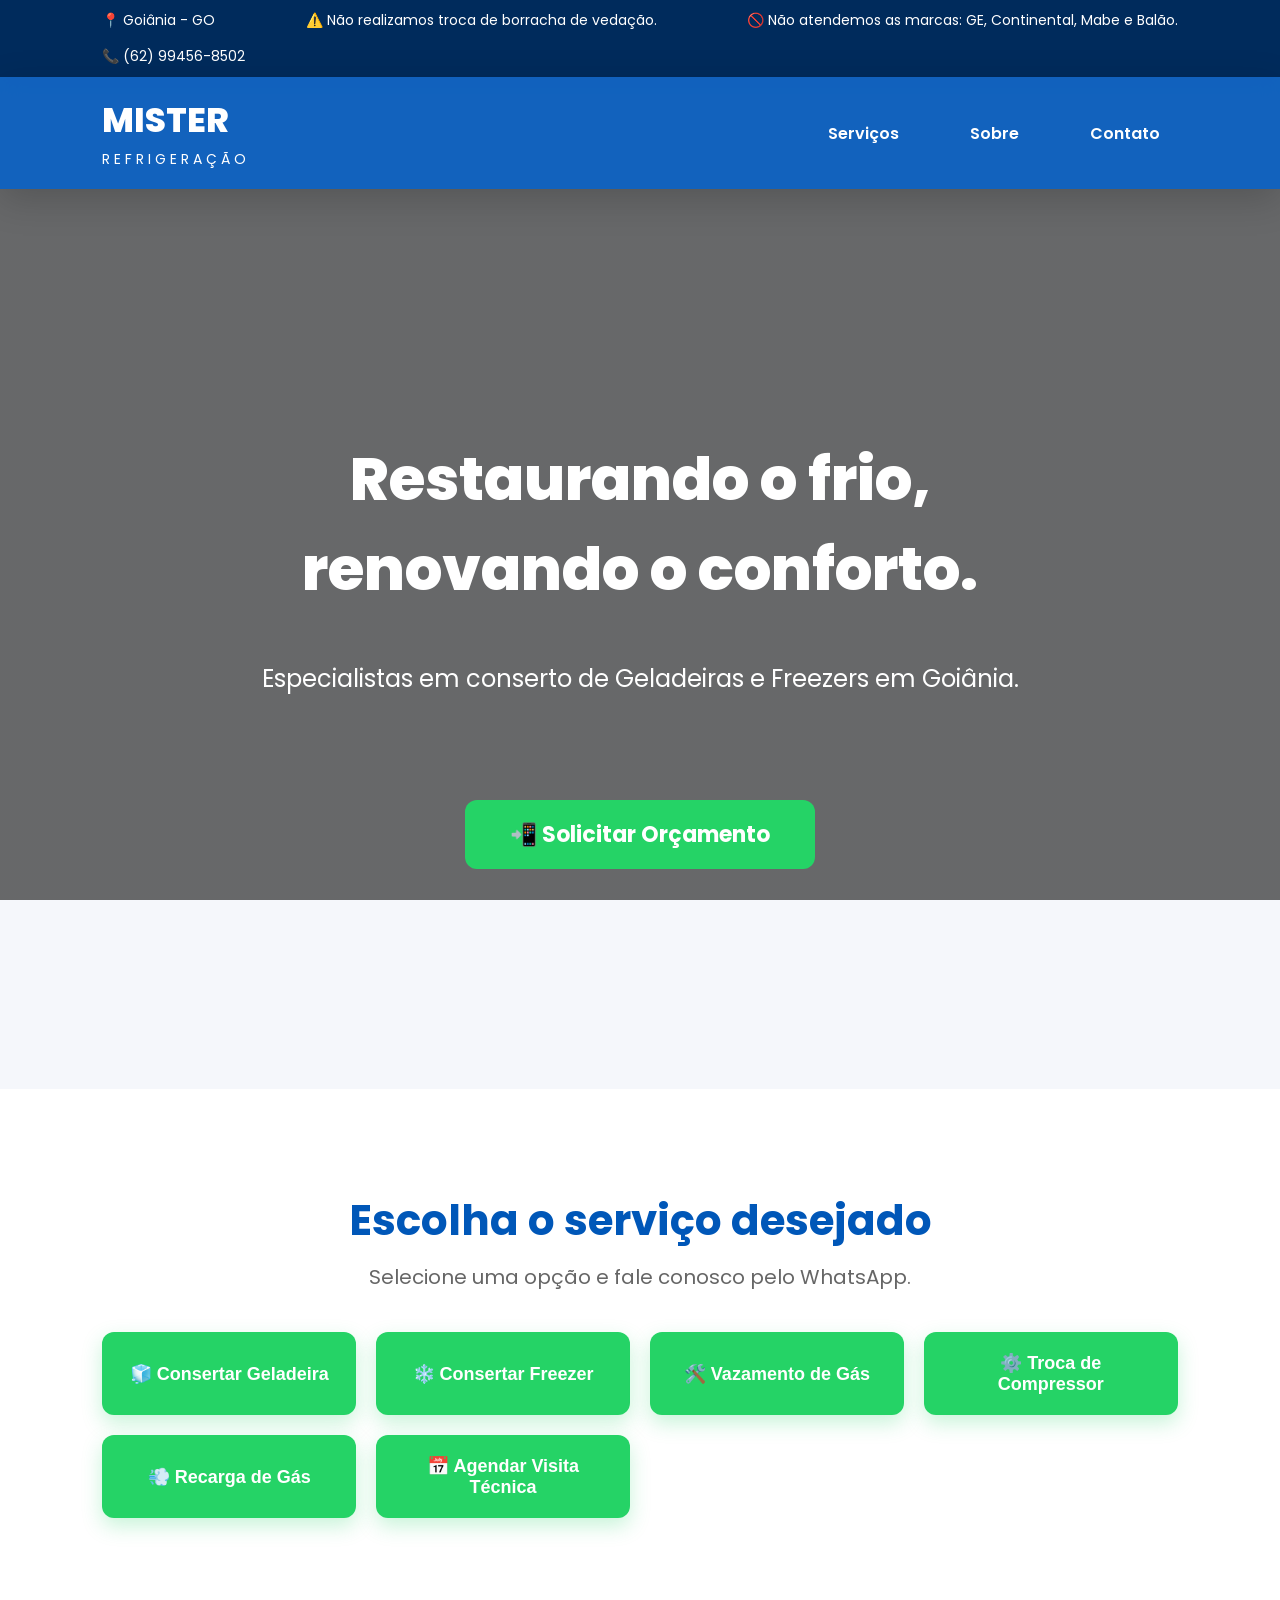
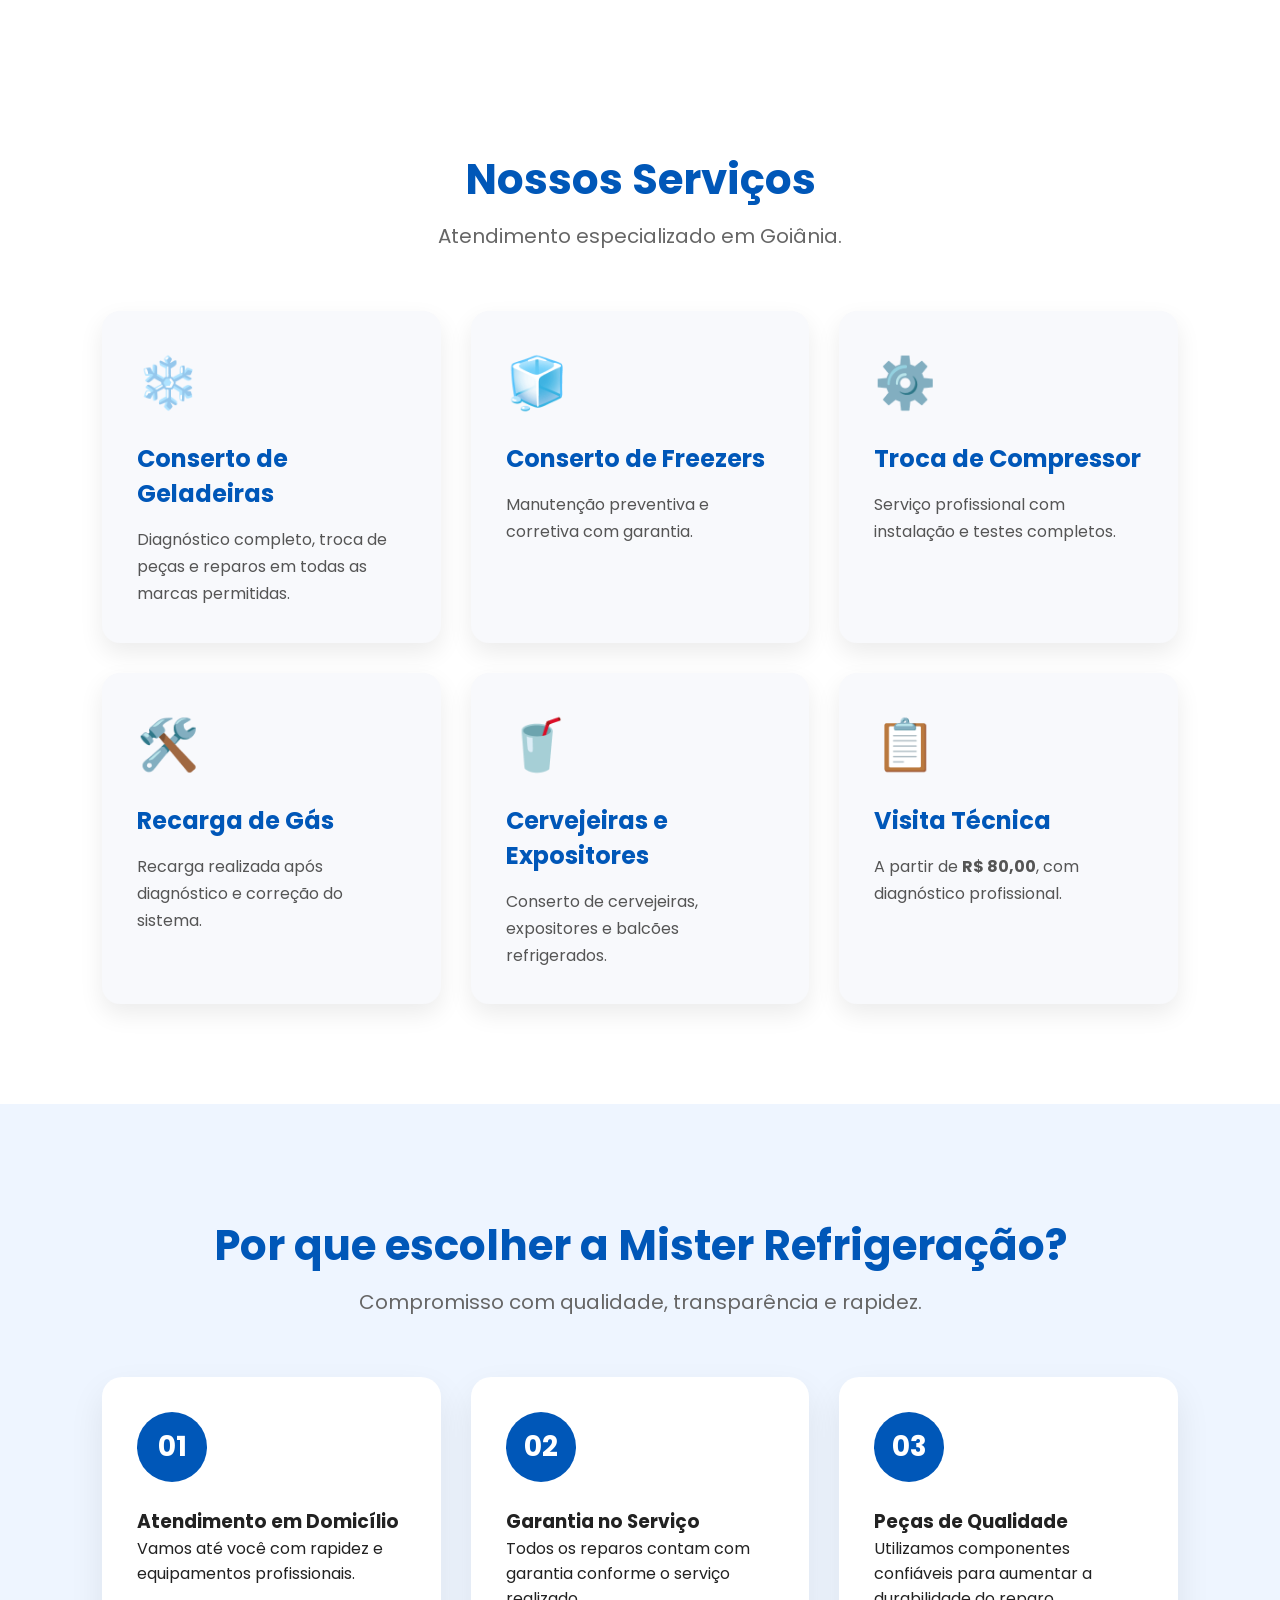
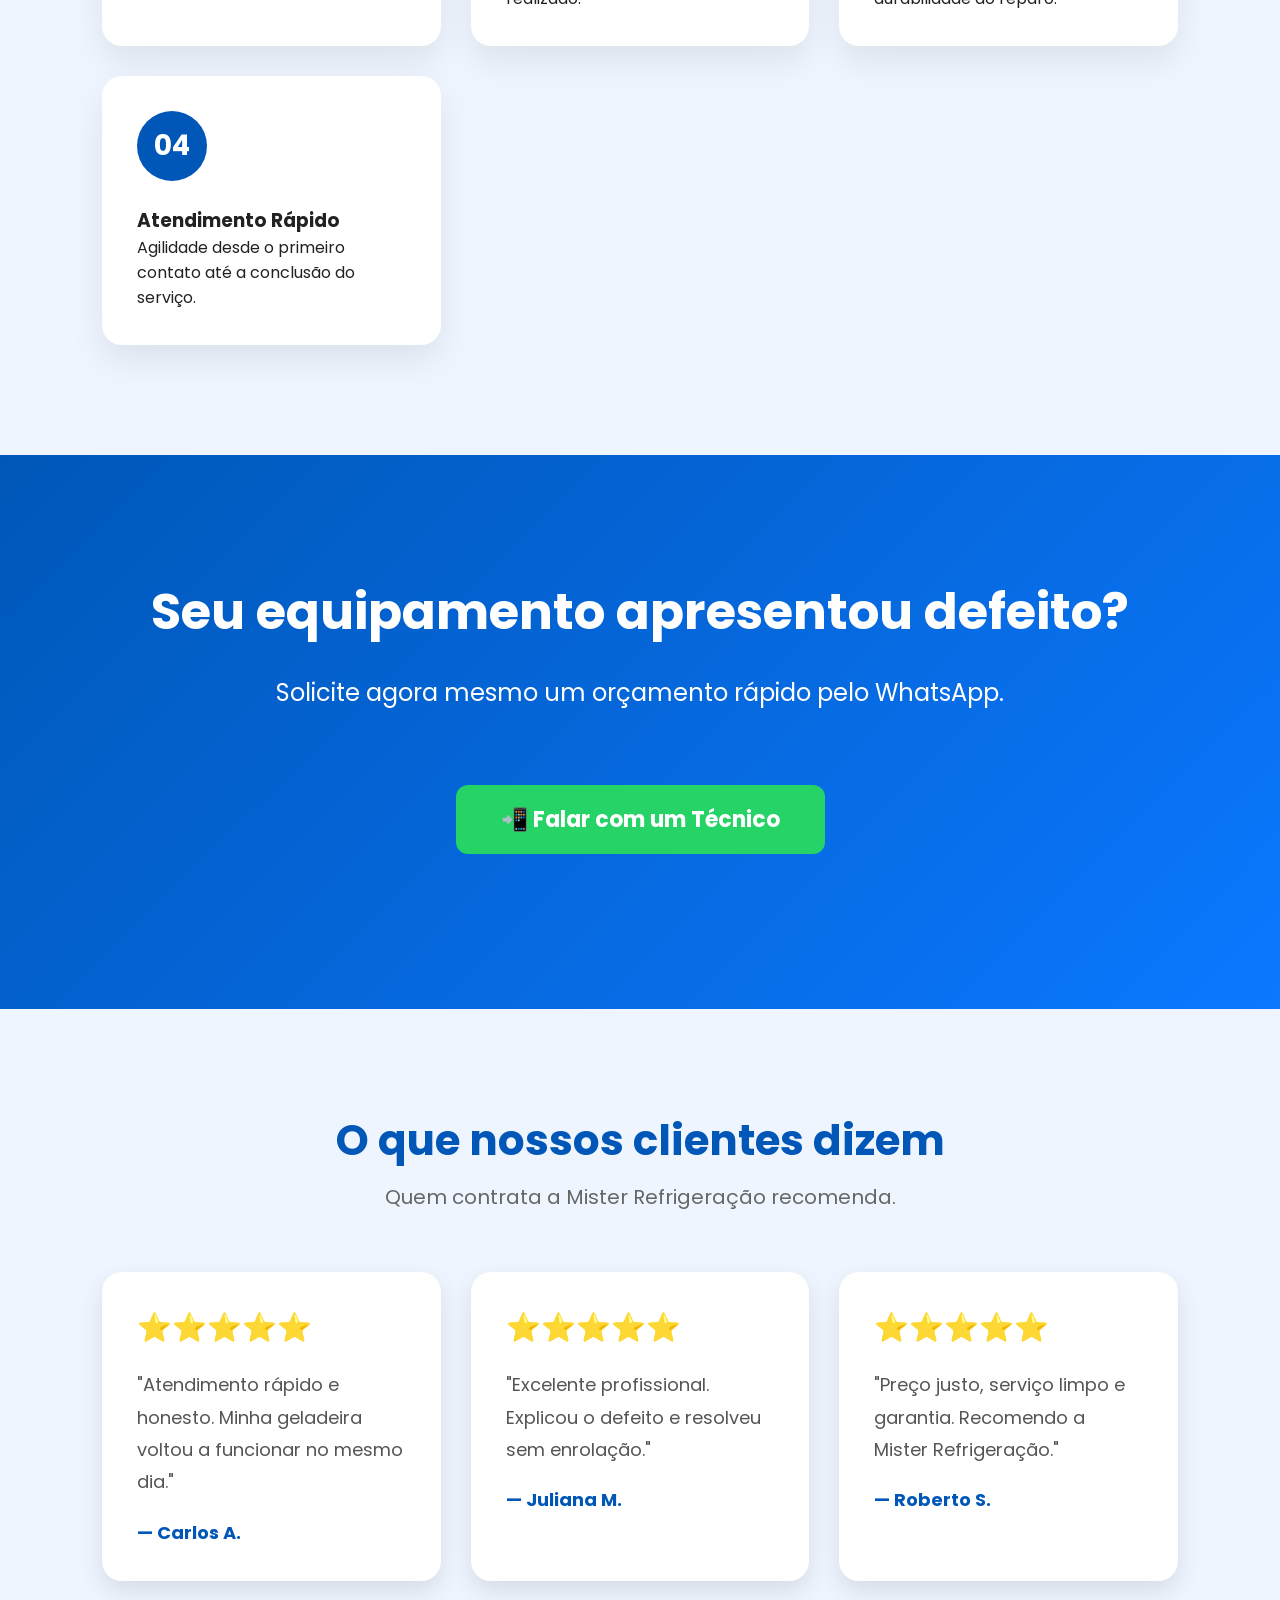
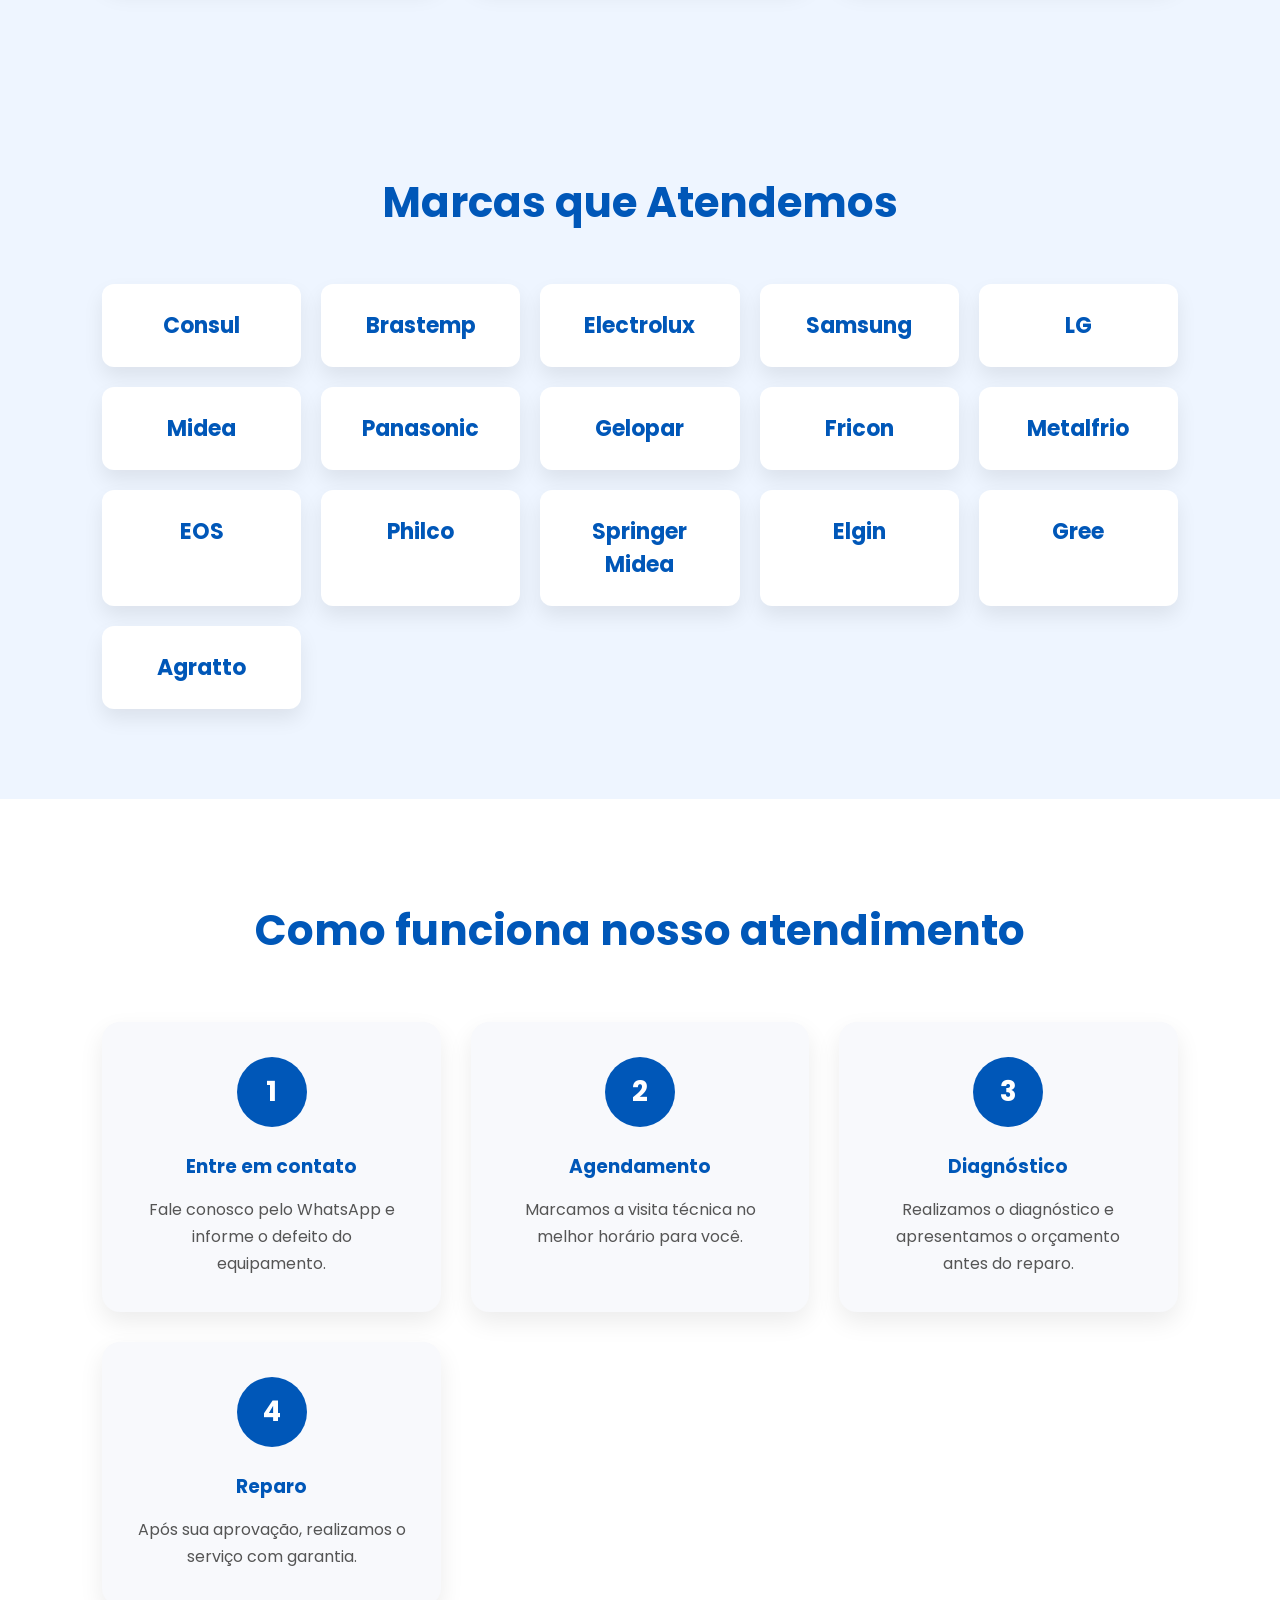
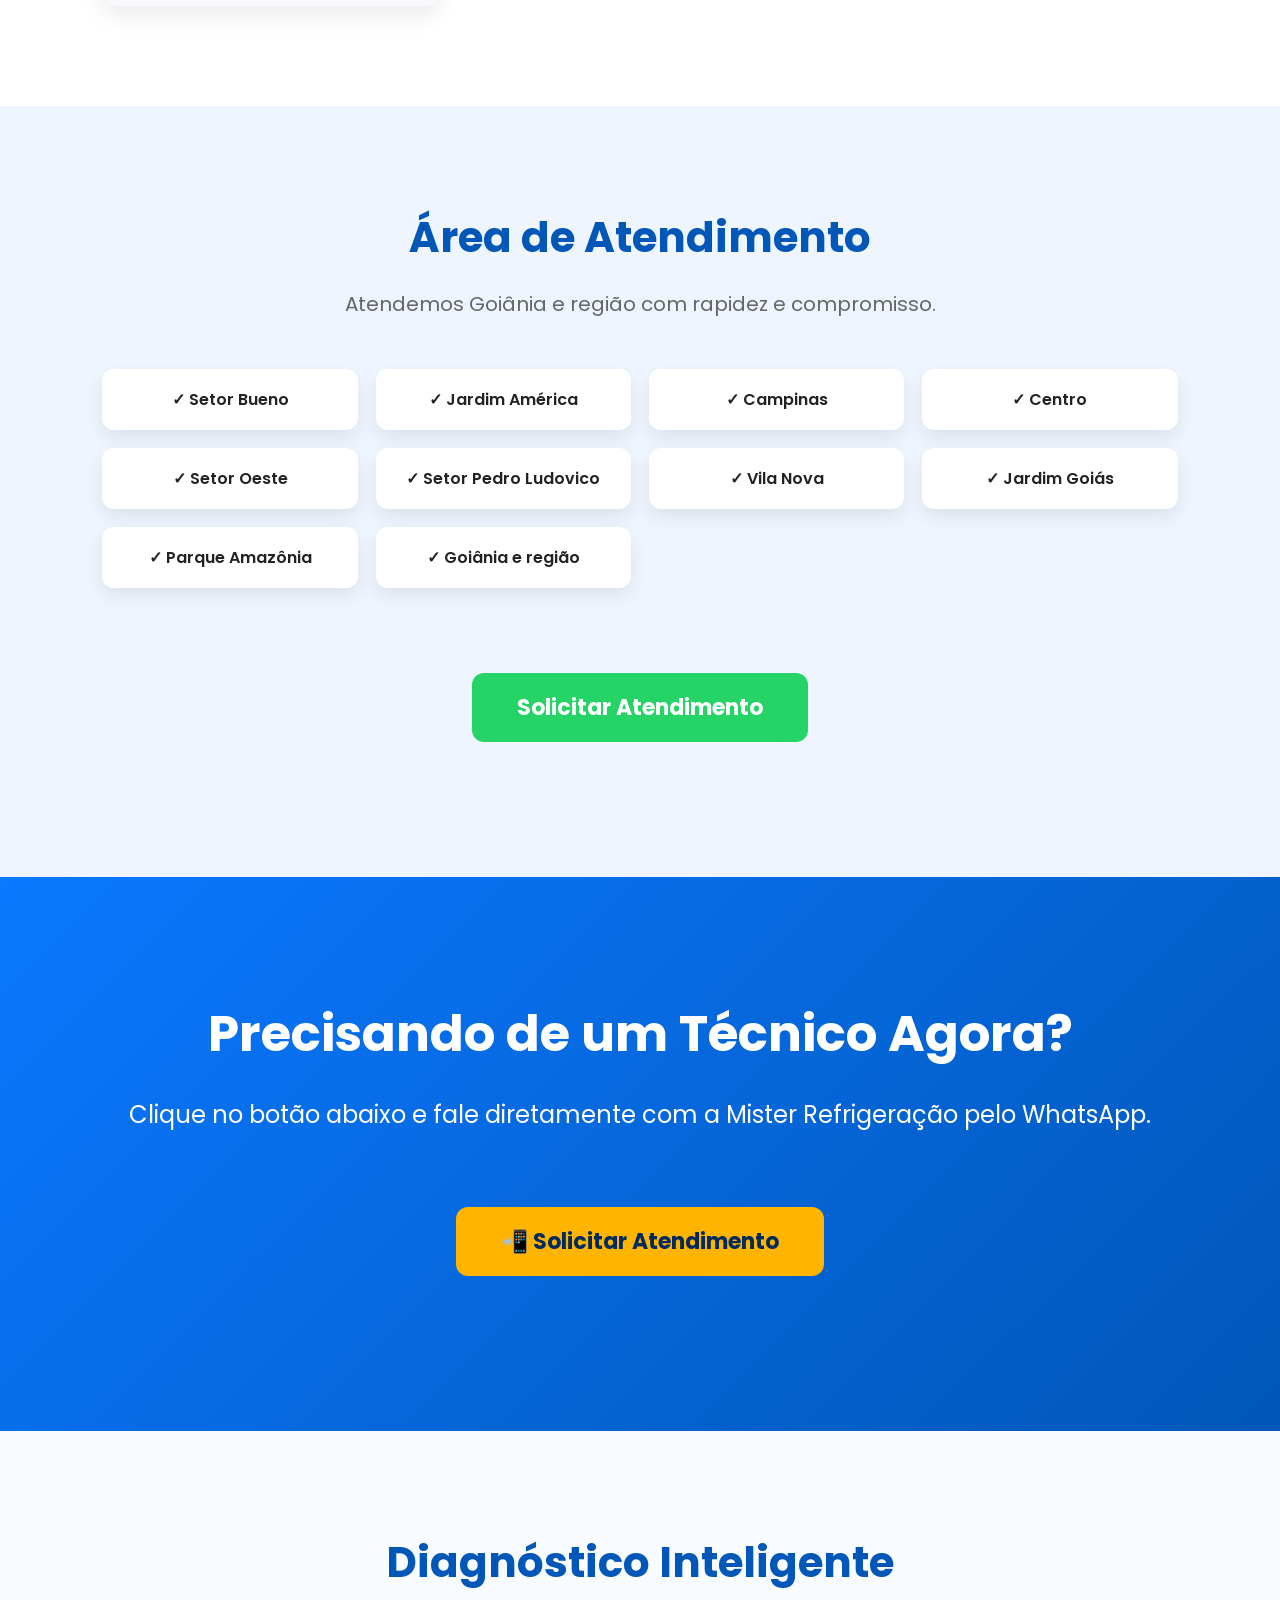
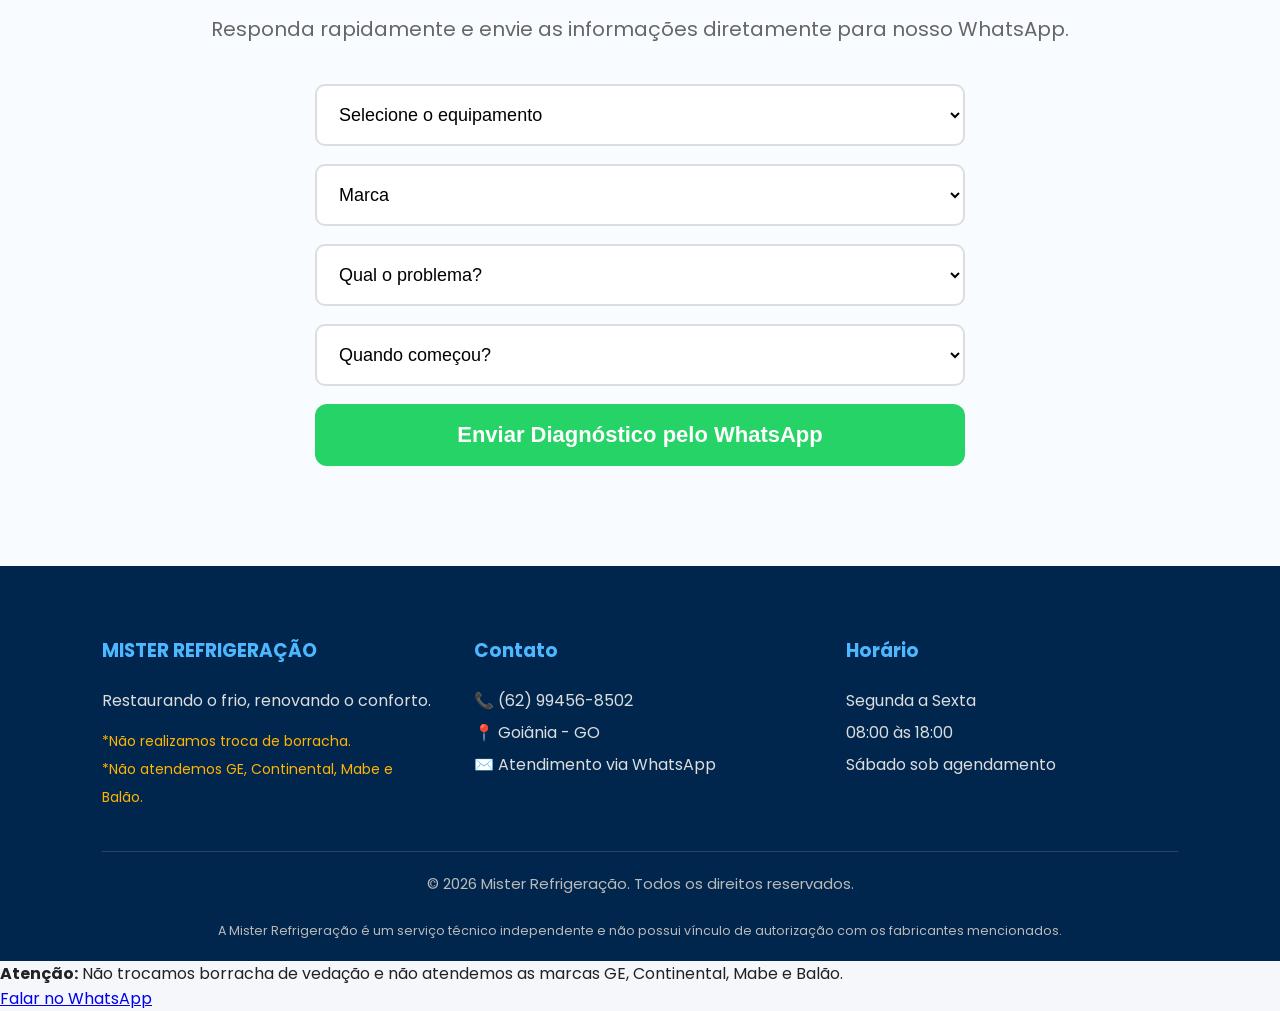
==== commit 30d81b71: "Update index.html edição do html" ====
--- a/index.html
+++ b/index.html
@@ -3,8 +3,15 @@
 <head>
     <meta charset="UTF-8">
     <meta name="viewport" content="width=device-width, initial-scale=1.0">
-    <title>Mister Refrigeração</title>
-    <meta name="google-site-verification" content="KSvQcU3QdfueT_zJG7gNV_nU6oDIvKNoHgr06Jvv_9Y" />
+    <title>Mister Refrigeração | Conserto de Geladeiras e Freezers</title>
+
+    <!-- Google Tag Manager -->
+    <script>(function(w,d,s,l,i){w[l]=w[l]||[];w[l].push({'gtm.start':
+    new Date().getTime(),event:'gtm.js'});var f=d.getElementsByTagName(s)[0],
+    j=d.createElement(s),dl=l!='dataLayer'?'&l='+l:'';j.async=true;j.src=
+    'https://www.googletagmanager.com/gtm.js?id='+i+dl;f.parentNode.insertBefore(j,f);
+    })(window,document,'script','dataLayer','GTM-T2HWWFC8');</script>
+    <!-- End Google Tag Manager -->
 
     <link rel="preconnect" href="https://fonts.googleapis.com">
     <link rel="preconnect" href="https://fonts.gstatic.com" crossorigin>
@@ -22,12 +29,17 @@
 </head>
 
 <body>
-
-    <!-- ========== TOPBAR ========== -->
+    <!-- Google Tag Manager (noscript) -->
+    <noscript><iframe src="https://www.googletagmanager.com/ns.html?id=GTM-T2HWWFC8"
+    height="0" width="0" style="display:none;visibility:hidden"></iframe></noscript>
+    <!-- End Google Tag Manager (noscript) -->
+
+    <!-- ========== TOPBAR COM AVISOS ========== -->
     <div class="topbar">
         <div class="topbar-container">
             <span>📍 Goiânia - GO</span>
-            <span>🕒 Seg a Sex • 08:00 às 18:00 | Sáb: 08:00 às 12:00</span>
+            <span class="aviso-restricao">⚠️ Não realizamos troca de borracha de vedação.</span>
+            <span class="aviso-restricao">🚫 Não atendemos as marcas: GE, Continental, Mabe e Balão.</span>
             <span>📞 (62) 99456-8502</span>
         </div>
     </div>
@@ -39,18 +51,17 @@
             <span>REFRIGERAÇÃO</span>
         </div>
         <nav>
-            <a href="#">Início</a>
-            <a href="#">Serviços</a>
-            <a href="#">Sobre</a>
-            <a href="#">Contato</a>
+            <a href="#servicos">Serviços</a>
+            <a href="#sobre">Sobre</a>
+            <a href="#contato">Contato</a>
         </nav>
     </header>
 
-    <!-- ========== HERO ========== -->
+    <!-- ========== HERO (NOVA IMAGEM) ========== -->
     <section class="hero">
         <div class="hero-content">
             <h2>Restaurando o frio,<br>renovando o conforto.</h2>
-            <p>Especialistas em Geladeiras e Freezers em Goiânia.</p>
+            <p>Especialistas em conserto de Geladeiras e Freezers em Goiânia.</p>
             <a class="btn" href="https://wa.me/5562994568502?text=Olá! Vim pelo site da Mister Refrigeração e gostaria de um orçamento." target="_blank" onclick="return gtag_report_conversion('https://wa.me/5562994568502?text=Olá! Vim pelo site da Mister Refrigeração e gostaria de um orçamento.');">
                 📲 Solicitar Orçamento
             </a>
@@ -74,7 +85,7 @@
     </section>
 
     <!-- ========== SERVIÇOS ========== -->
-    <section class="services">
+    <section class="services" id="servicos">
         <div class="titulo">
             <h2>Nossos Serviços</h2>
             <p>Atendimento especializado em Goiânia.</p>
@@ -83,7 +94,7 @@
             <div class="card">
                 <div class="icone">❄️</div>
                 <h3>Conserto de Geladeiras</h3>
-                <p>Diagnóstico completo, troca de peças e reparos em todas as marcas.</p>
+                <p>Diagnóstico completo, troca de peças e reparos em todas as marcas permitidas.</p>
             </div>
             <div class="card">
                 <div class="icone">🧊</div>
@@ -114,7 +125,7 @@
     </section>
 
     <!-- ========== DIFERENCIAIS ========== -->
-    <section class="diferenciais">
+    <section class="diferenciais" id="sobre">
         <div class="titulo">
             <h2>Por que escolher a Mister Refrigeração?</h2>
             <p>Compromisso com qualidade, transparência e rapidez.</p>
@@ -178,7 +189,7 @@
     <!-- ========== MARCAS ========== -->
     <section class="marcas">
         <div class="container">
-            <h2>Trabalhamos com as principais marcas</h2>
+            <h2>Marcas que Atendemos</h2>
             <div class="logos">
                 <div class="logo-marca">Consul</div>
                 <div class="logo-marca">Brastemp</div>
@@ -251,7 +262,7 @@
     </section>
 
     <!-- ========== CTA FINAL ========== -->
-    <section class="cta-final">
+    <section class="cta-final" id="contato">
         <h2>Precisando de um Técnico Agora?</h2>
         <p>Clique no botão abaixo e fale diretamente com a Mister Refrigeração pelo WhatsApp.</p>
         <a class="btn" href="https://wa.me/5562994568502?text=Olá! Preciso de um técnico agora" target="_blank" onclick="return gtag_report_conversion('https://wa.me/5562994568502?text=Olá! Preciso de um técnico agora');">📲 Solicitar Atendimento</a>
@@ -313,6 +324,10 @@
             <div>
                 <h3>MISTER REFRIGERAÇÃO</h3>
                 <p>Restaurando o frio, renovando o conforto.</p>
+                <p style="color: #ffb400; font-size: 14px; margin-top: 10px;">
+                    *Não realizamos troca de borracha.<br>
+                    *Não atendemos GE, Continental, Mabe e Balão.
+                </p>
             </div>
             <div>
                 <h3>Contato</h3>
@@ -334,6 +349,14 @@
         </div>
     </footer>
 
+    <!-- ========== BALÃO FLUTUANTE (NOVO) ========== -->
+    <div class="floating-balao">
+        <p><strong>Atenção:</strong> Não trocamos borracha de vedação e não atendemos as marcas GE, Continental, Mabe e Balão.</p>
+        <a href="https://wa.me/5562994568502?text=Olá! Vim pelo site e gostaria de um orçamento." target="_blank" onclick="return gtag_report_conversion('https://wa.me/5562994568502?text=Olá! Vim pelo site e gostaria de um orçamento.');">
+            Falar no WhatsApp
+        </a>
+    </div>
+
     <!-- ========== JAVASCRIPT ========== -->
     <script src="script.js"></script>
 </body>
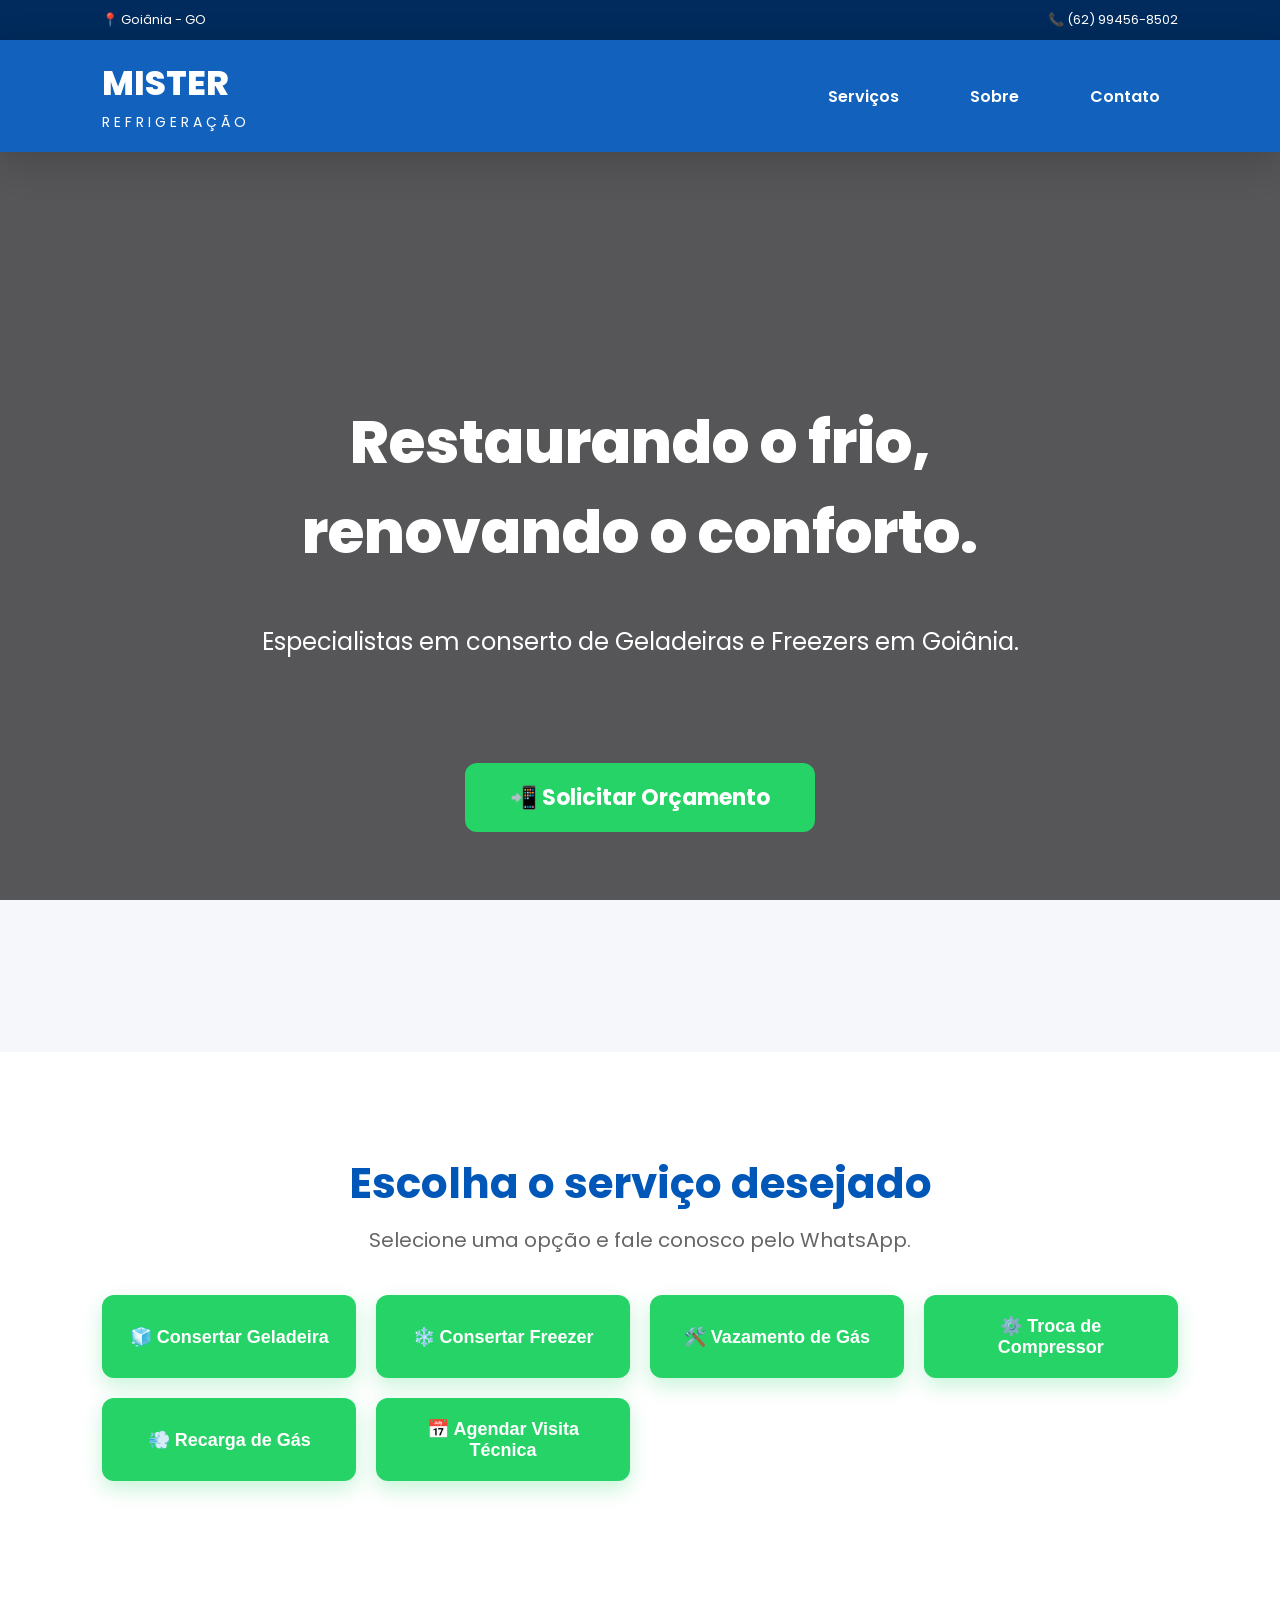
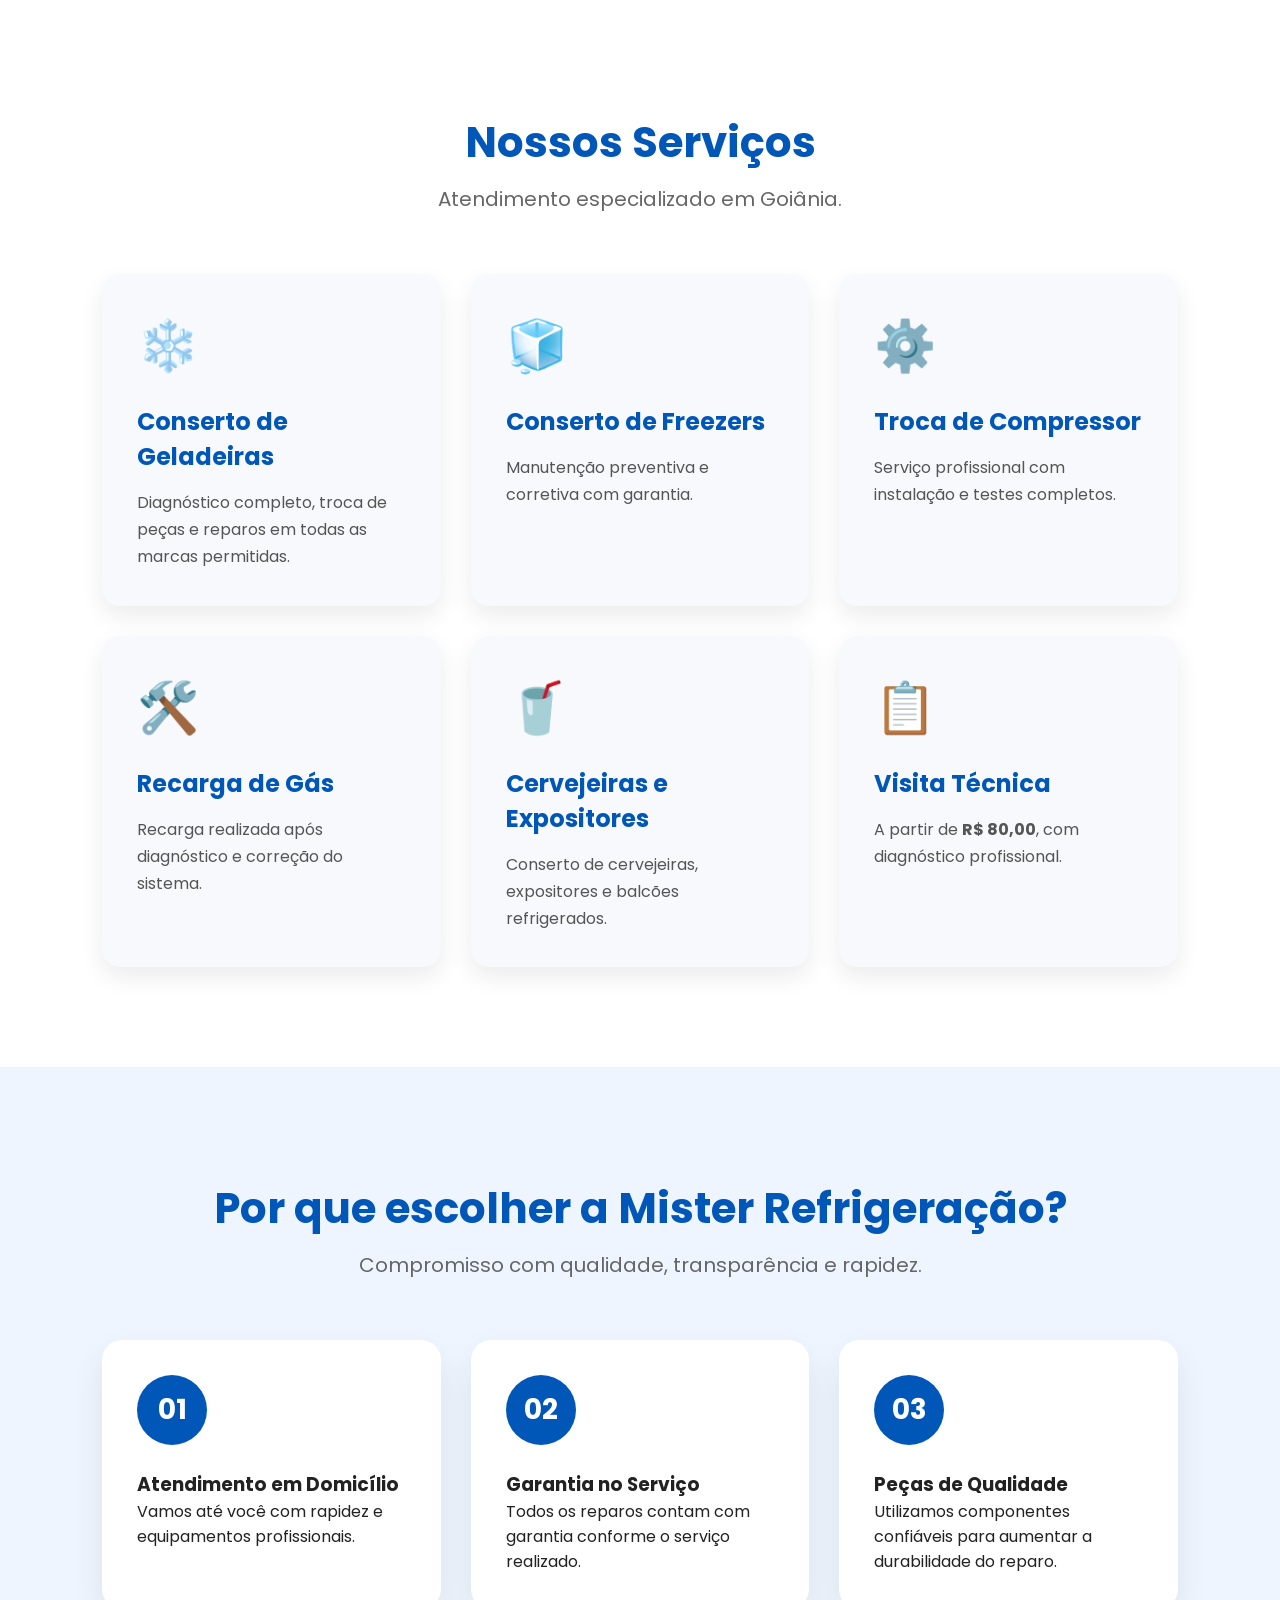
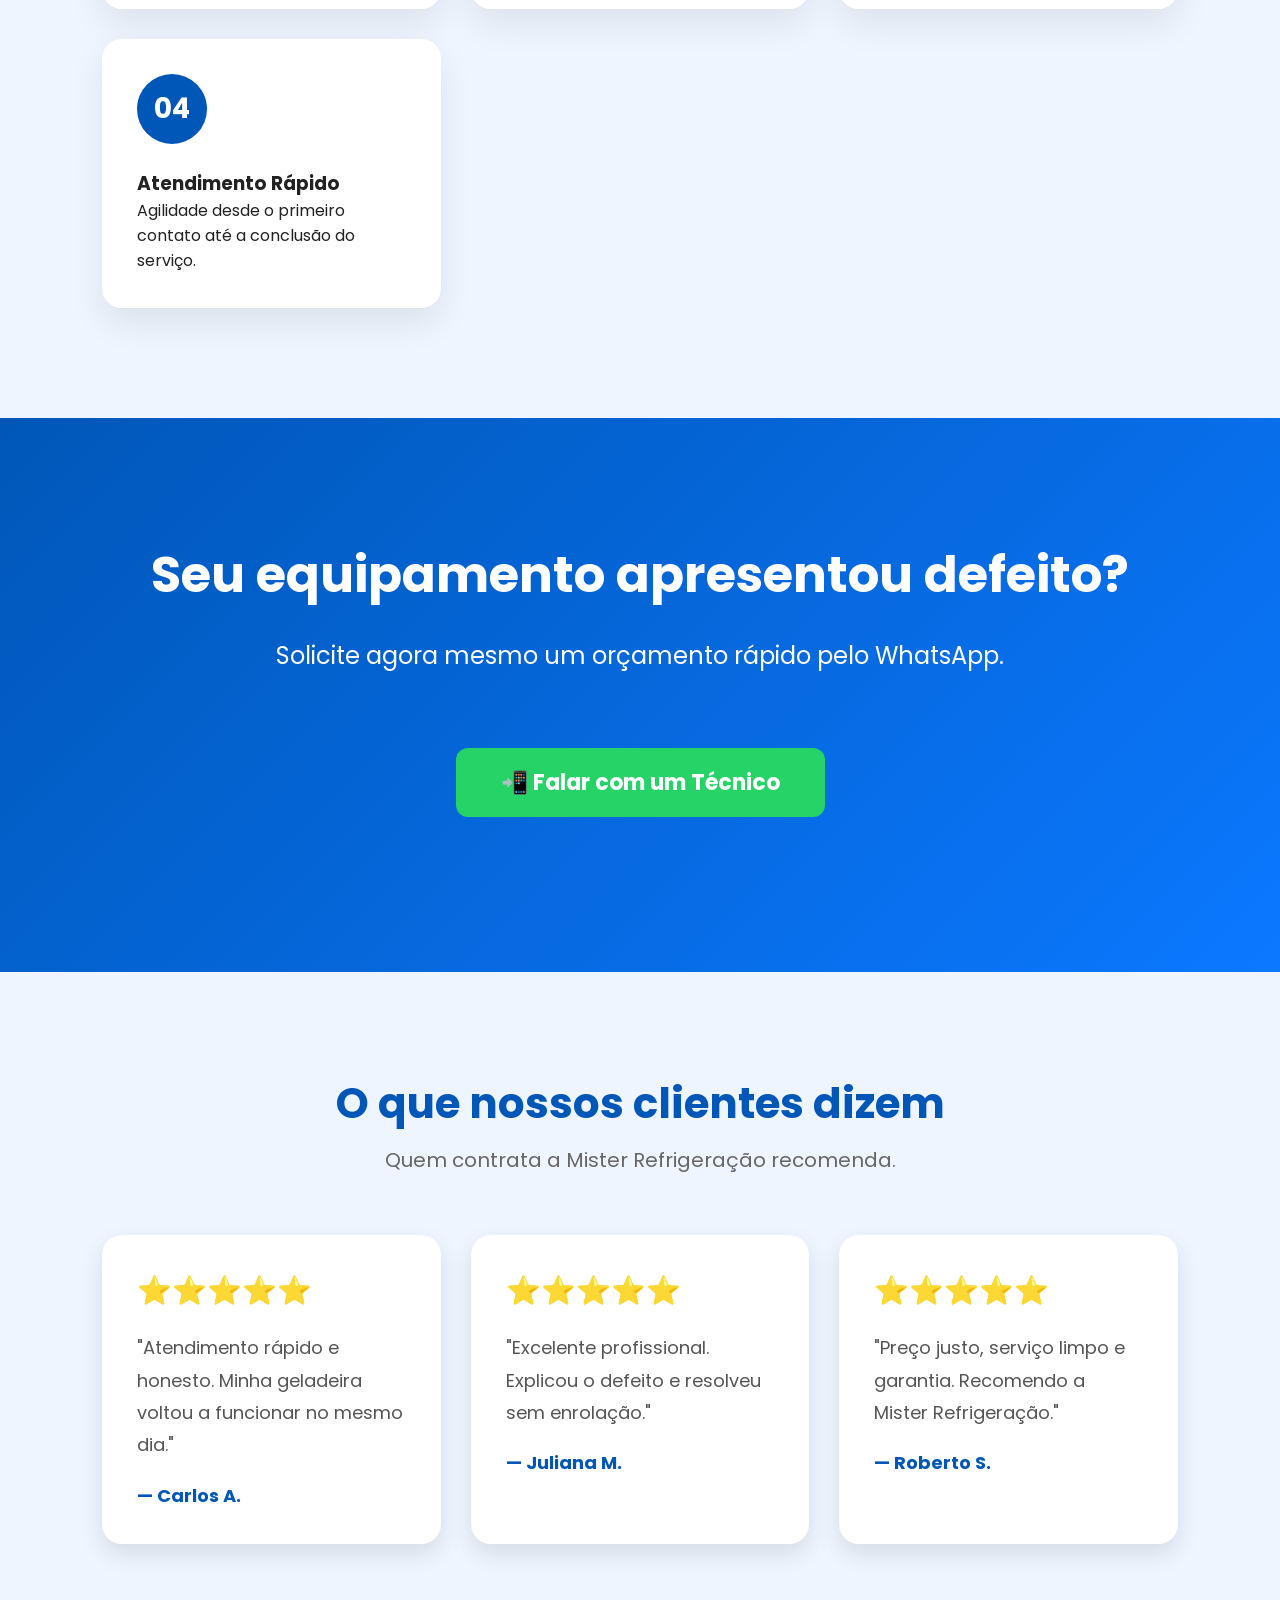
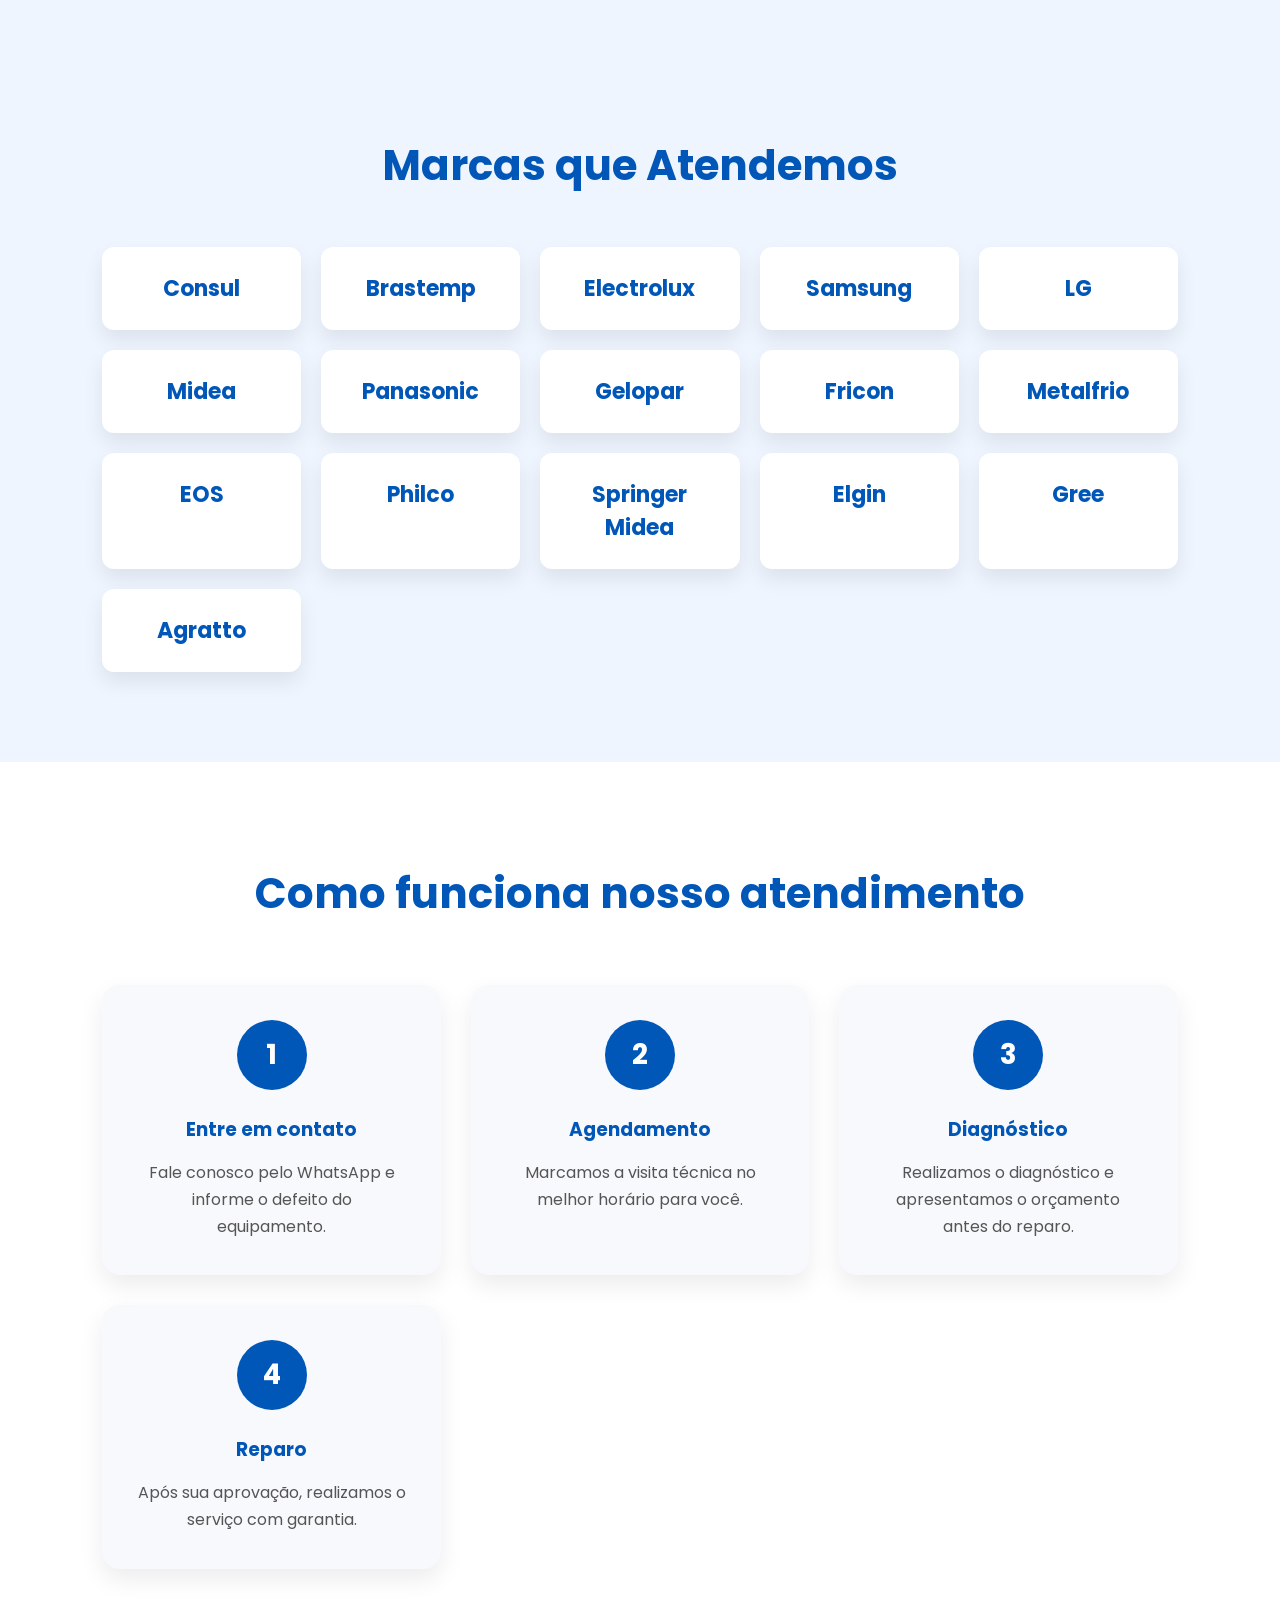
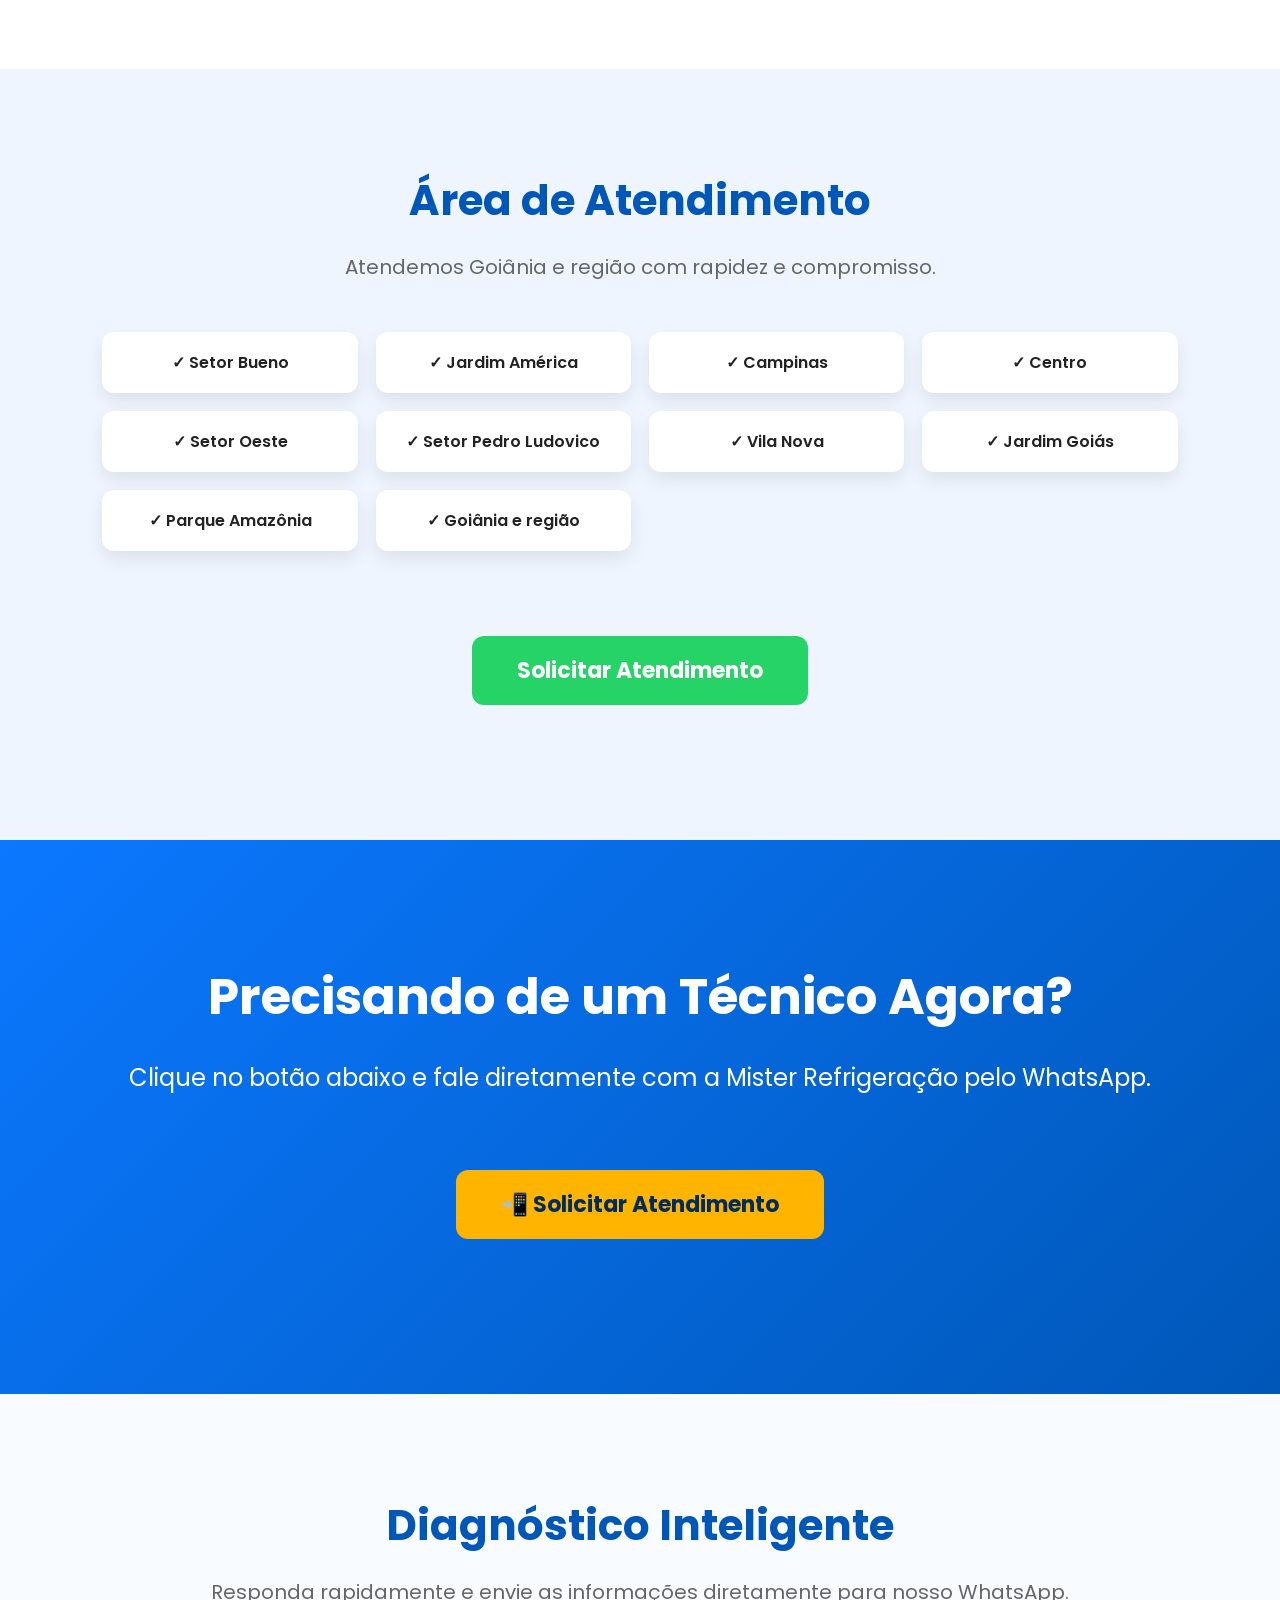
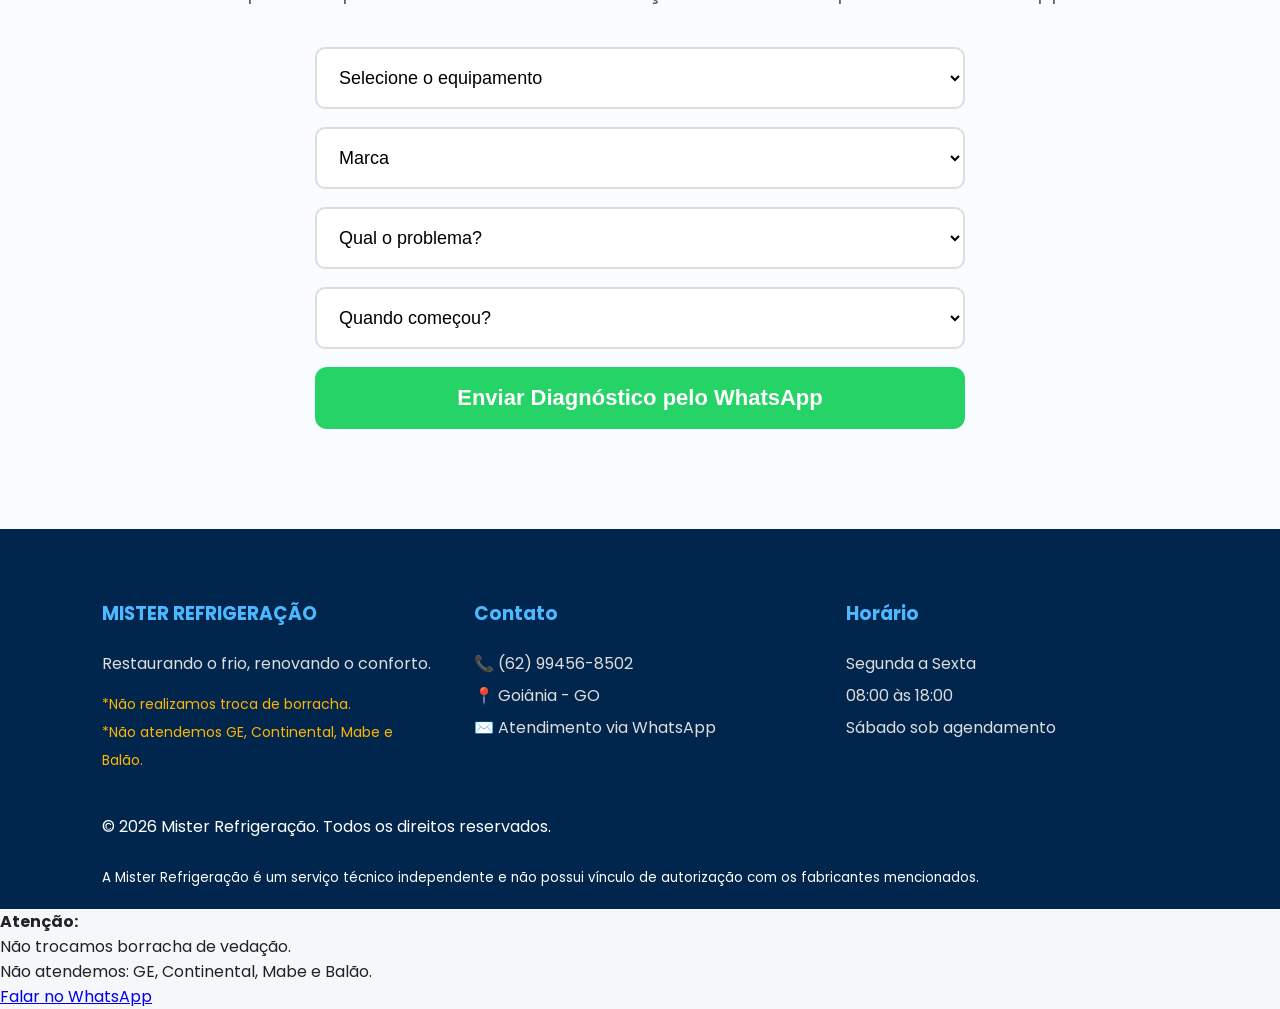
==== commit 0171ce33: "Update index.html atualizaçoes" ====
--- a/index.html
+++ b/index.html
@@ -34,12 +34,10 @@
     height="0" width="0" style="display:none;visibility:hidden"></iframe></noscript>
     <!-- End Google Tag Manager (noscript) -->
 
-    <!-- ========== TOPBAR COM AVISOS ========== -->
+    <!-- ========== TOPBAR LIMPA ========== -->
     <div class="topbar">
         <div class="topbar-container">
             <span>📍 Goiânia - GO</span>
-            <span class="aviso-restricao">⚠️ Não realizamos troca de borracha de vedação.</span>
-            <span class="aviso-restricao">🚫 Não atendemos as marcas: GE, Continental, Mabe e Balão.</span>
             <span>📞 (62) 99456-8502</span>
         </div>
     </div>
@@ -57,7 +55,7 @@
         </nav>
     </header>
 
-    <!-- ========== HERO (NOVA IMAGEM) ========== -->
+    <!-- ========== HERO (FOTO CORRETA: TÉCNICO CONSERTANDO GELADEIRA) ========== -->
     <section class="hero">
         <div class="hero-content">
             <h2>Restaurando o frio,<br>renovando o conforto.</h2>
@@ -349,9 +347,13 @@
         </div>
     </footer>
 
-    <!-- ========== BALÃO FLUTUANTE (NOVO) ========== -->
+    <!-- ========== BALÃO FLUTUANTE (CORRIGIDO E FIXO) ========== -->
     <div class="floating-balao">
-        <p><strong>Atenção:</strong> Não trocamos borracha de vedação e não atendemos as marcas GE, Continental, Mabe e Balão.</p>
+        <div class="balao-conteudo">
+            <strong>Atenção:</strong><br>
+            Não trocamos borracha de vedação.<br>
+            Não atendemos: GE, Continental, Mabe e Balão.
+        </div>
         <a href="https://wa.me/5562994568502?text=Olá! Vim pelo site e gostaria de um orçamento." target="_blank" onclick="return gtag_report_conversion('https://wa.me/5562994568502?text=Olá! Vim pelo site e gostaria de um orçamento.');">
             Falar no WhatsApp
         </a>
--- a/style.css
+++ b/style.css
@@ -1,6 +1,6 @@
 /* ===========================
    MISTER REFRIGERAÇÃO
-   CSS COMPLETO CORRIGIDO
+   CSS COMPLETO ATUALIZADO
 =========================== */
 
 * {
@@ -20,7 +20,7 @@
     background: #002b5c;
     color: white;
     padding: 10px 8%;
-    font-size: 14px;
+    font-size: 13px;
 }
 
 .topbar-container {
@@ -30,7 +30,12 @@
     max-width: 1400px;
     margin: auto;
     flex-wrap: wrap;
-    gap: 15px;
+    gap: 10px;
+}
+
+.aviso-restricao {
+    color: #ffb400;
+    font-weight: 600;
 }
 
 /* ========== HEADER ========== */
@@ -80,7 +85,7 @@
     color: #ffb400;
 }
 
-/* ========== HERO ========== */
+/* ========== HERO (NOVA IMAGEM) ========== */
 .hero {
     min-height: 100vh;
     display: flex;
@@ -88,9 +93,10 @@
     align-items: center;
     text-align: center;
     padding: 140px 20px 80px;
+    /* Imagem de geladeiras/refrigeração do Unsplash (livre de direitos) */
     background:
-        linear-gradient(rgba(0, 0, 0, 0.58), rgba(0, 0, 0, 0.58)),
-        url("https://images.unsplash.com/photo-1581578731548-c64695cc6952?auto=format&fit=crop&w=1800&q=80");
+        linear-gradient(rgba(0, 0, 0, 0.65), rgba(0, 0, 0, 0.65)),
+        url("https://images.unsplash.com/photo-1584622650111-993a426fbf0a?auto=format&fit=crop&w=1800&q=80");
     background-size: cover;
     background-position: center;
     background-attachment: fixed;
@@ -575,15 +581,4 @@
 
 .footer-container p {
     line-height: 2;
-    color: #ddd;
-}
-
-.copyright {
-    border-top: 1px solid rgba(255, 255, 255, 0.15);
-    padding-top: 20px;
-    text-align: center;
-    color: #bbb;
-    font-size: 15px;
-}
-
-/* =+    color: #ddd
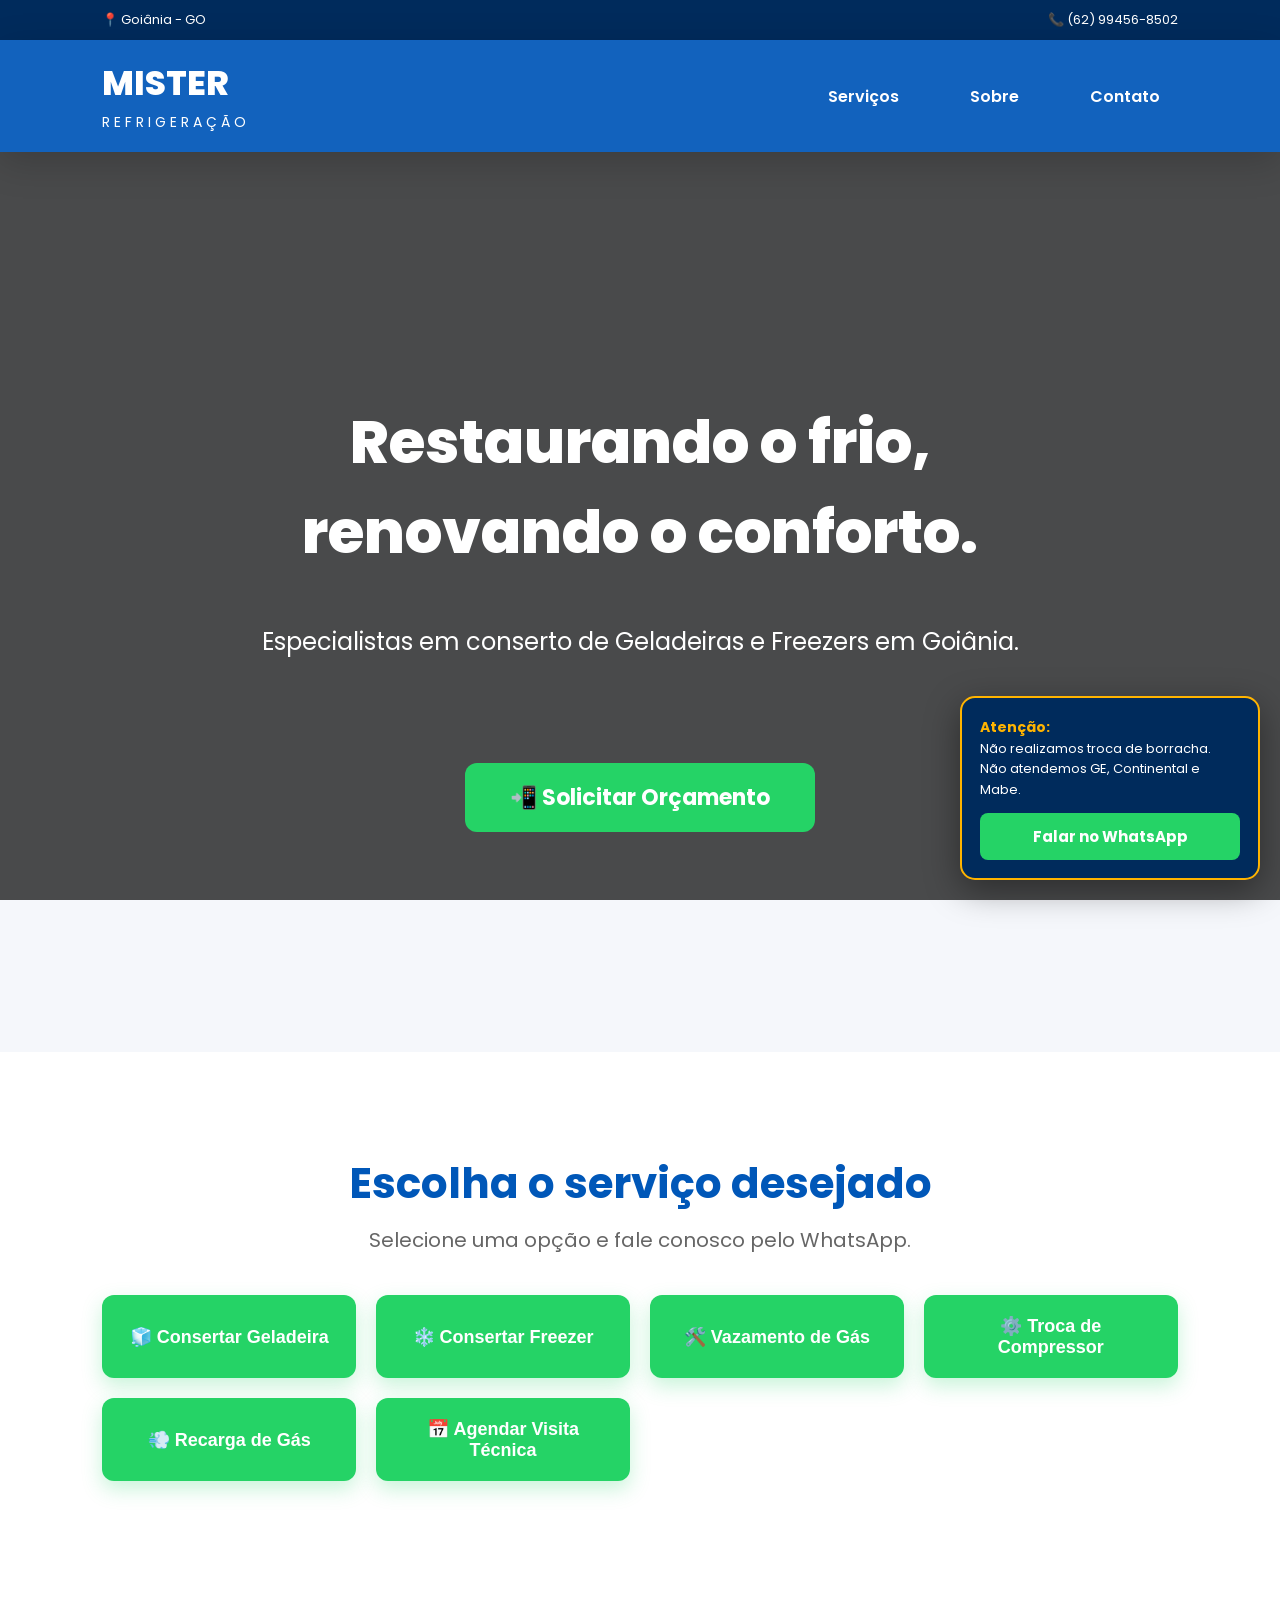
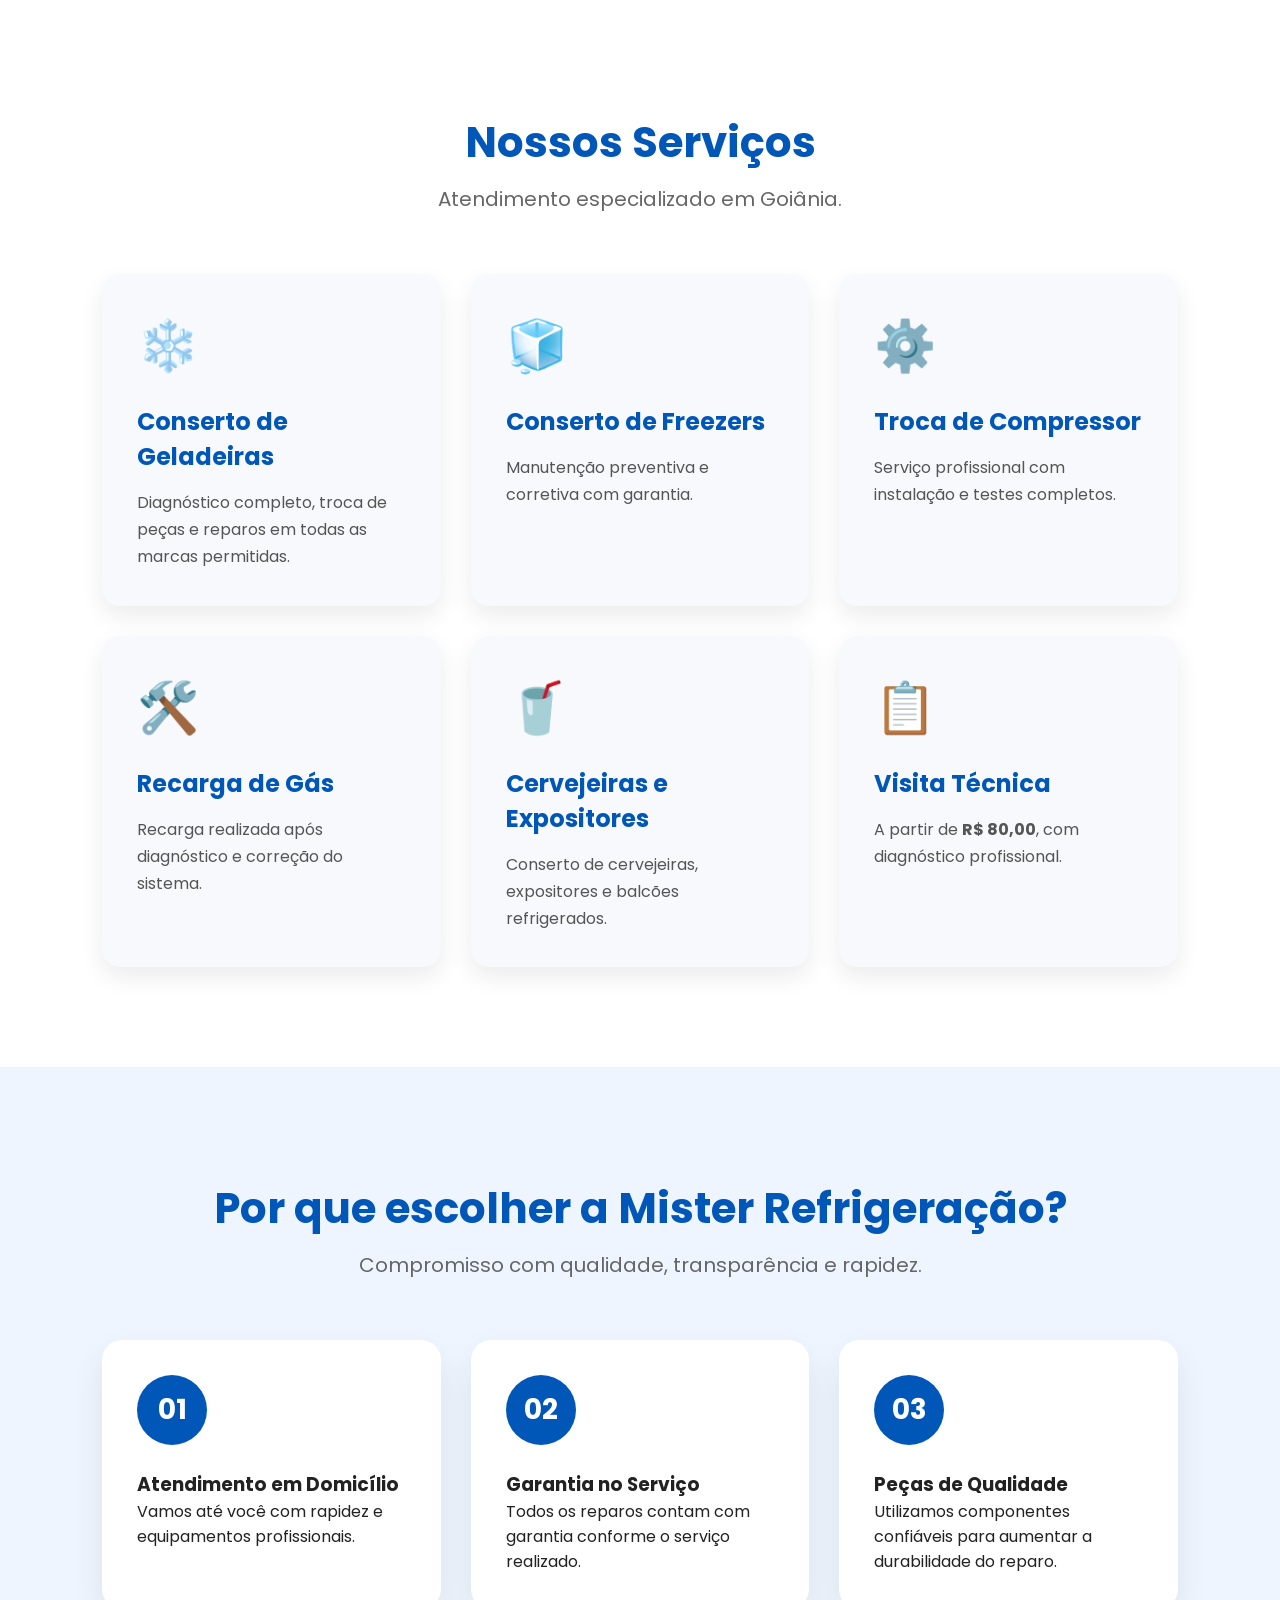
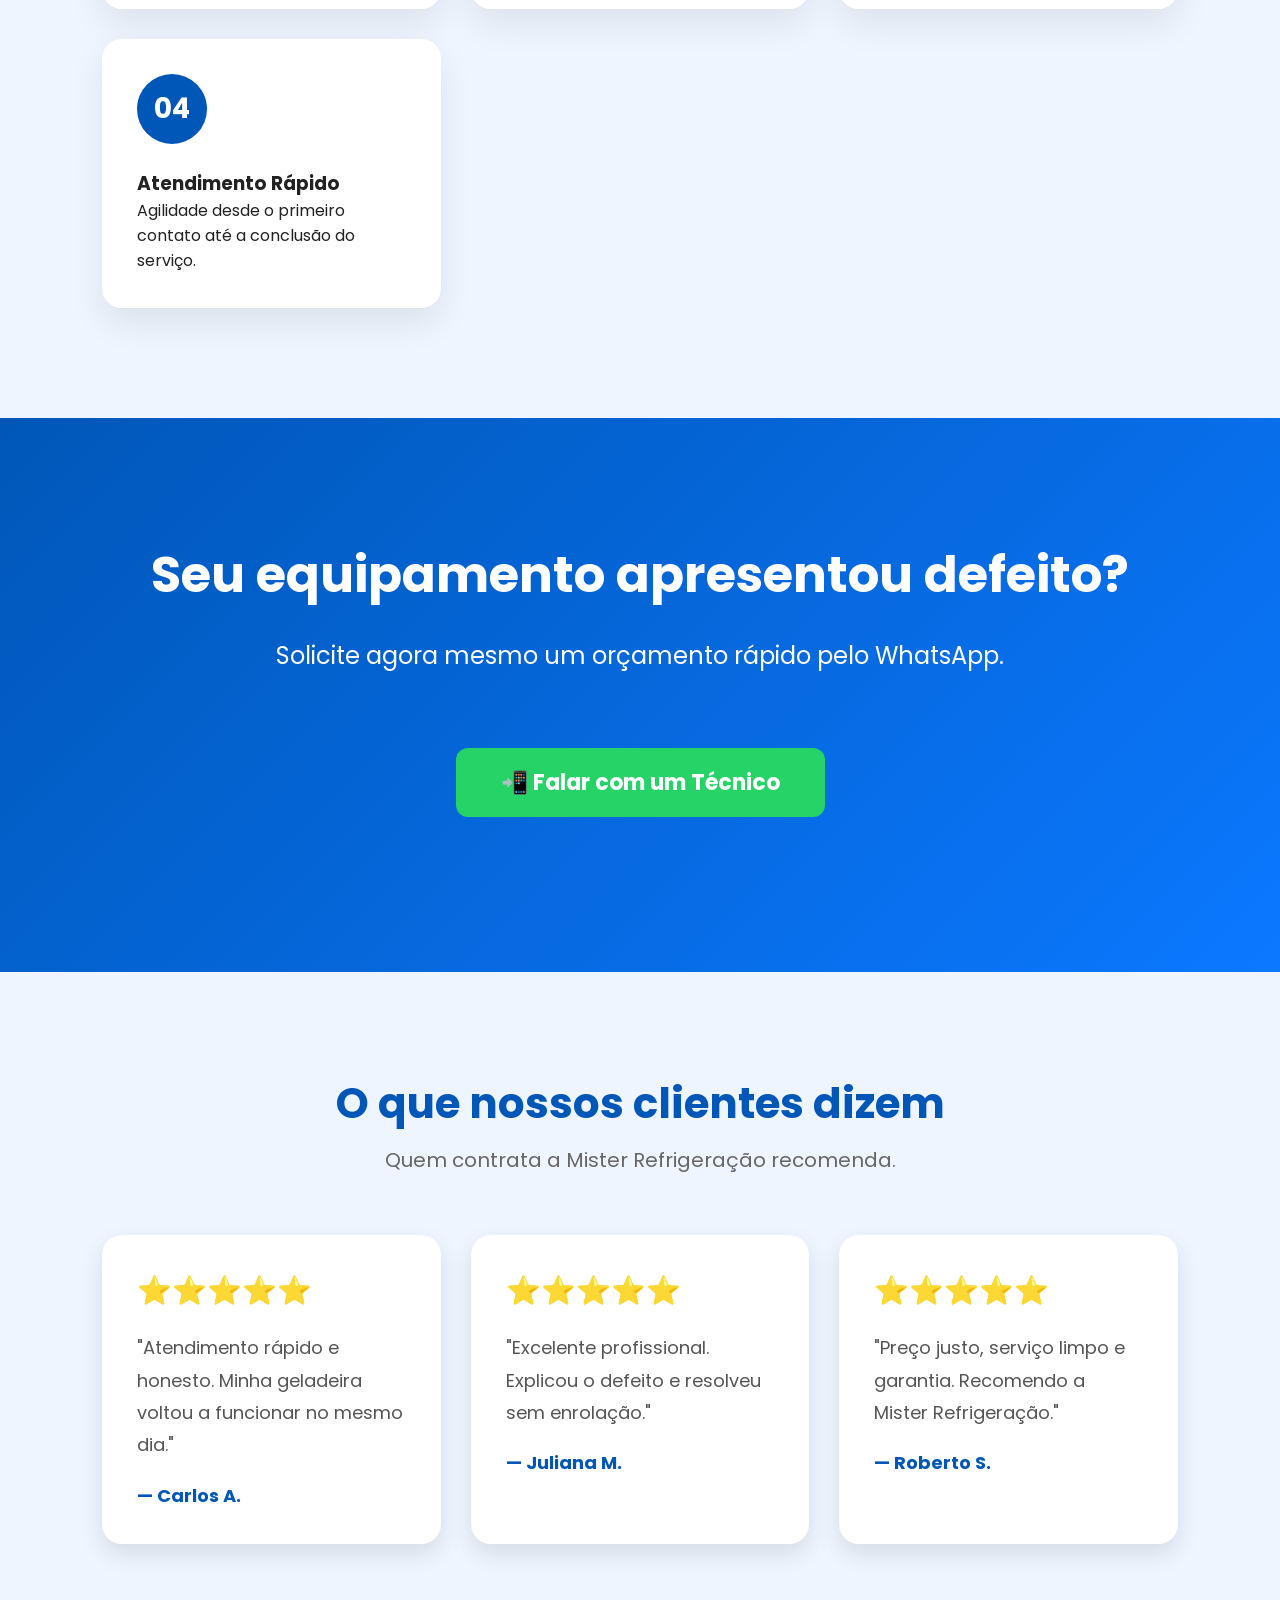
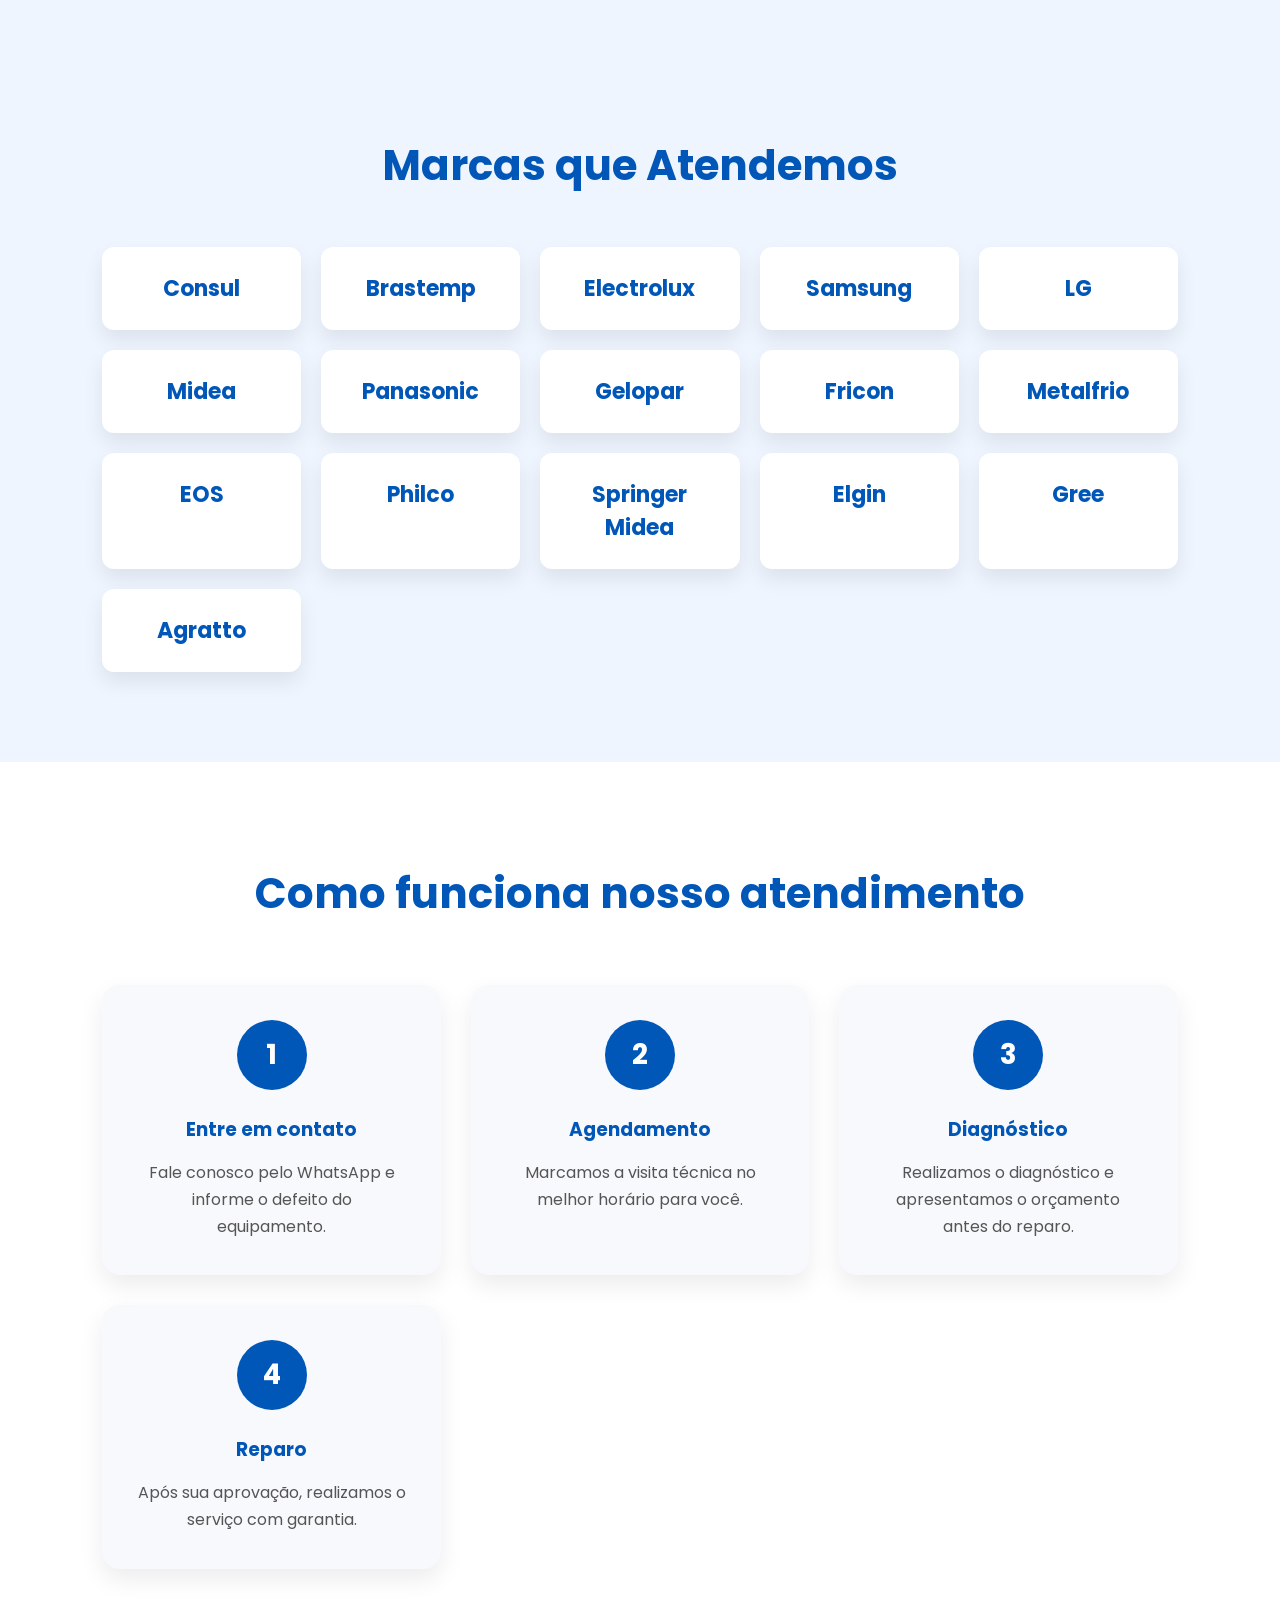
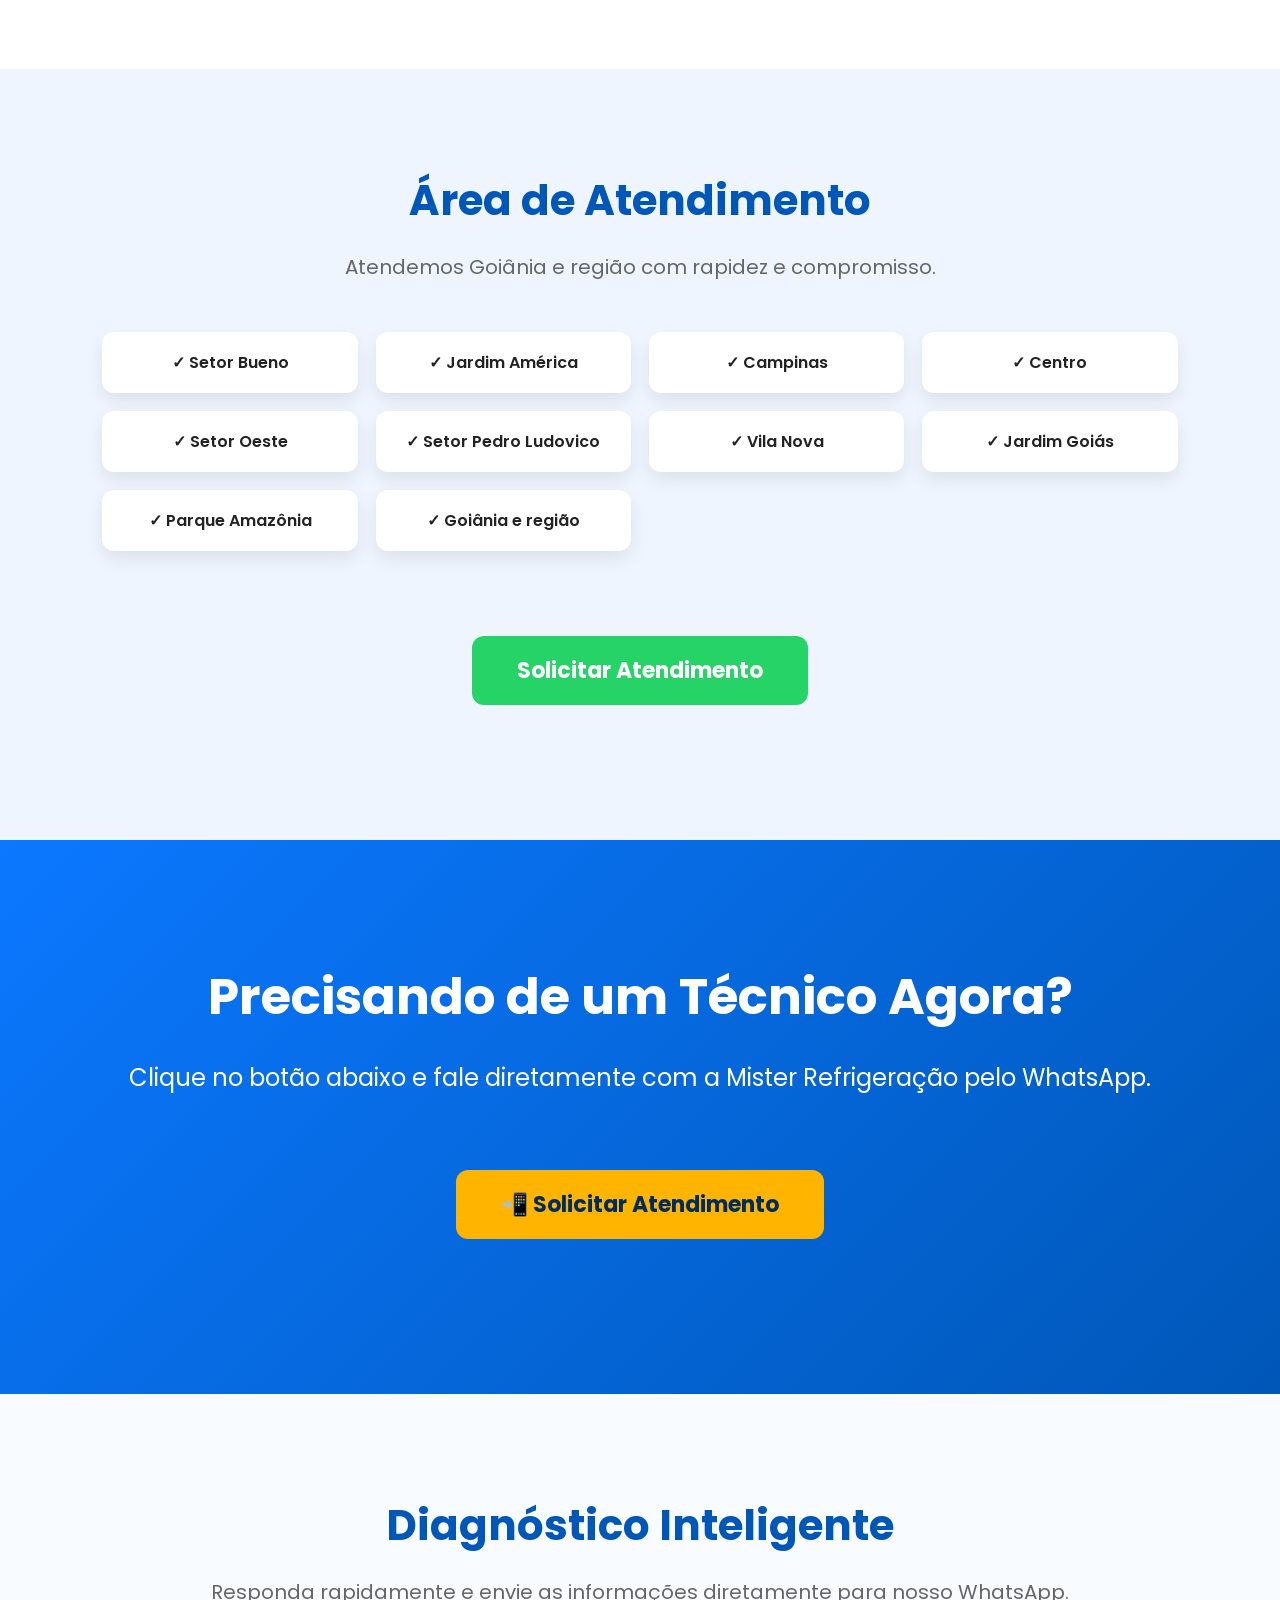
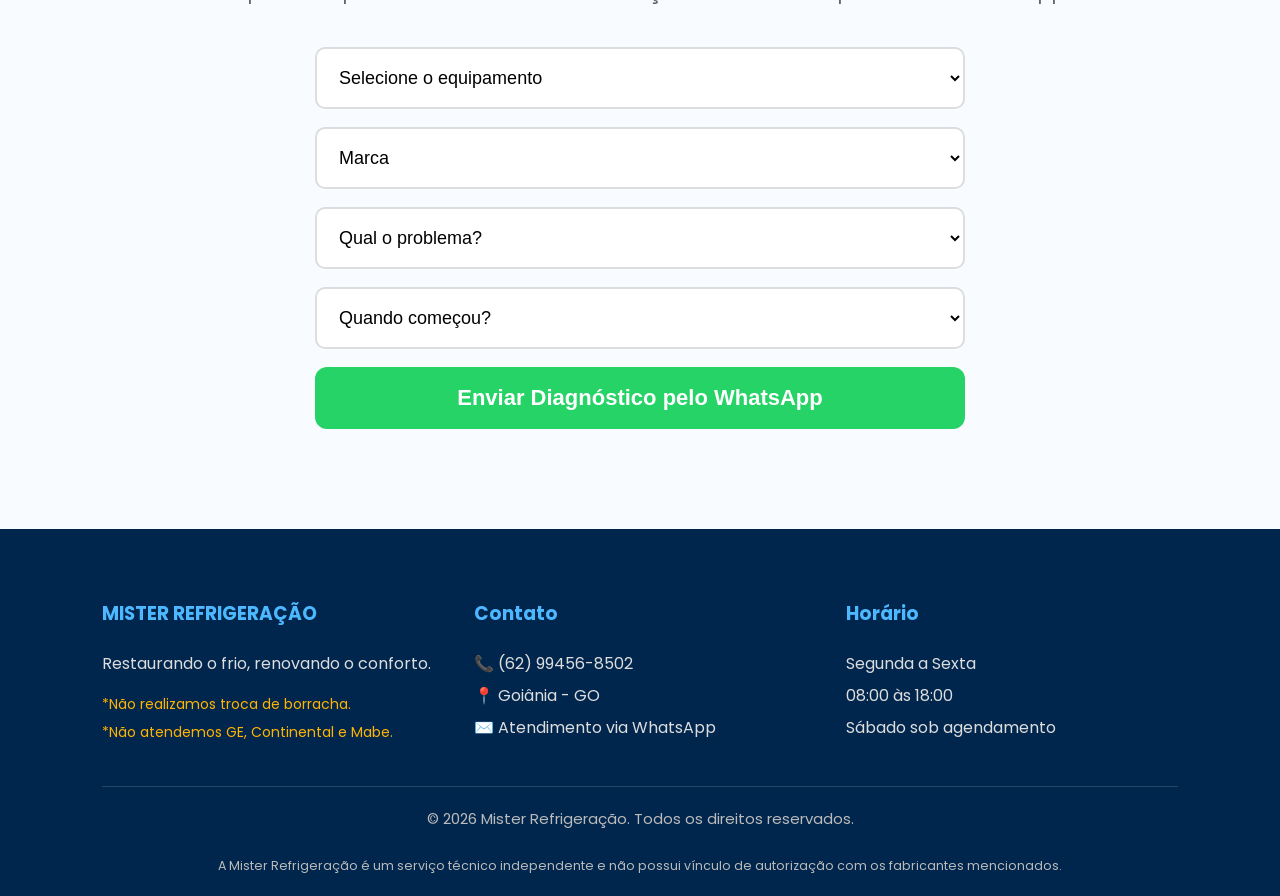
==== commit 35f97686: "Update index.html" ====
--- a/index.html
+++ b/index.html
@@ -16,6 +16,7 @@
     <link rel="preconnect" href="https://fonts.googleapis.com">
     <link rel="preconnect" href="https://fonts.gstatic.com" crossorigin>
     <link href="https://fonts.googleapis.com/css2?family=Poppins:wght@300;400;600;700;800&display=swap" rel="stylesheet">
+    
     <link rel="stylesheet" href="style.css">
 
     <!-- Google tag (gtag.js) - Google Ads -->
@@ -34,7 +35,6 @@
     height="0" width="0" style="display:none;visibility:hidden"></iframe></noscript>
     <!-- End Google Tag Manager (noscript) -->
 
-    <!-- ========== TOPBAR LIMPA ========== -->
     <div class="topbar">
         <div class="topbar-container">
             <span>📍 Goiânia - GO</span>
@@ -42,7 +42,6 @@
         </div>
     </div>
 
-    <!-- ========== HEADER ========== -->
     <header>
         <div class="logo">
             <h1>MISTER</h1>
@@ -55,7 +54,6 @@
         </nav>
     </header>
 
-    <!-- ========== HERO (FOTO CORRETA: TÉCNICO CONSERTANDO GELADEIRA) ========== -->
     <section class="hero">
         <div class="hero-content">
             <h2>Restaurando o frio,<br>renovando o conforto.</h2>
@@ -66,7 +64,6 @@
         </div>
     </section>
 
-    <!-- ========== SERVIÇOS RÁPIDOS ========== -->
     <section class="servicos-rapidos">
         <div class="titulo">
             <h2>Escolha o serviço desejado</h2>
@@ -82,7 +79,6 @@
         </div>
     </section>
 
-    <!-- ========== SERVIÇOS ========== -->
     <section class="services" id="servicos">
         <div class="titulo">
             <h2>Nossos Serviços</h2>
@@ -122,7 +118,6 @@
         </div>
     </section>
 
-    <!-- ========== DIFERENCIAIS ========== -->
     <section class="diferenciais" id="sobre">
         <div class="titulo">
             <h2>Por que escolher a Mister Refrigeração?</h2>
@@ -152,14 +147,12 @@
         </div>
     </section>
 
-    <!-- ========== CTA ========== -->
     <section class="cta">
         <h2>Seu equipamento apresentou defeito?</h2>
         <p>Solicite agora mesmo um orçamento rápido pelo WhatsApp.</p>
         <a href="https://wa.me/5562994568502?text=Olá! Preciso de um técnico" class="btn" target="_blank" onclick="return gtag_report_conversion('https://wa.me/5562994568502?text=Olá! Preciso de um técnico');">📲 Falar com um Técnico</a>
     </section>
 
-    <!-- ========== AVALIAÇÕES ========== -->
     <section class="avaliacoes">
         <div class="titulo">
             <h2>O que nossos clientes dizem</h2>
@@ -184,7 +177,6 @@
         </div>
     </section>
 
-    <!-- ========== MARCAS ========== -->
     <section class="marcas">
         <div class="container">
             <h2>Marcas que Atendemos</h2>
@@ -209,7 +201,6 @@
         </div>
     </section>
 
-    <!-- ========== PROCESSO ========== -->
     <section class="processo">
         <div class="container">
             <h2>Como funciona nosso atendimento</h2>
@@ -238,7 +229,6 @@
         </div>
     </section>
 
-    <!-- ========== ÁREA DE ATENDIMENTO ========== -->
     <section class="atendimento">
         <div class="container">
             <h2>Área de Atendimento</h2>
@@ -259,14 +249,12 @@
         </div>
     </section>
 
-    <!-- ========== CTA FINAL ========== -->
     <section class="cta-final" id="contato">
         <h2>Precisando de um Técnico Agora?</h2>
         <p>Clique no botão abaixo e fale diretamente com a Mister Refrigeração pelo WhatsApp.</p>
         <a class="btn" href="https://wa.me/5562994568502?text=Olá! Preciso de um técnico agora" target="_blank" onclick="return gtag_report_conversion('https://wa.me/5562994568502?text=Olá! Preciso de um técnico agora');">📲 Solicitar Atendimento</a>
     </section>
 
-    <!-- ========== DIAGNÓSTICO ========== -->
     <section class="diagnostico">
         <h2>Diagnóstico Inteligente</h2>
         <p>Responda rapidamente e envie as informações diretamente para nosso WhatsApp.</p>
@@ -292,6 +280,9 @@
                 <option>Midea</option>
                 <option>Springer Midea</option>
                 <option>EOS</option>
+                <option>GE</option>
+                <option>Continental</option>
+                <option>Mabe</option>
                 <option>Outra</option>
             </select>
             <select id="problema">
@@ -316,7 +307,6 @@
         </div>
     </section>
 
-    <!-- ========== FOOTER ========== -->
     <footer>
         <div class="footer-container">
             <div>
@@ -324,7 +314,7 @@
                 <p>Restaurando o frio, renovando o conforto.</p>
                 <p style="color: #ffb400; font-size: 14px; margin-top: 10px;">
                     *Não realizamos troca de borracha.<br>
-                    *Não atendemos GE, Continental, Mabe e Balão.
+                    *Não atendemos GE, Continental e Mabe.
                 </p>
             </div>
             <div>
@@ -347,19 +337,17 @@
         </div>
     </footer>
 
-    <!-- ========== BALÃO FLUTUANTE (CORRIGIDO E FIXO) ========== -->
     <div class="floating-balao">
         <div class="balao-conteudo">
             <strong>Atenção:</strong><br>
-            Não trocamos borracha de vedação.<br>
-            Não atendemos: GE, Continental, Mabe e Balão.
+            Não realizamos troca de borracha.<br>
+            Não atendemos GE, Continental e Mabe.
         </div>
         <a href="https://wa.me/5562994568502?text=Olá! Vim pelo site e gostaria de um orçamento." target="_blank" onclick="return gtag_report_conversion('https://wa.me/5562994568502?text=Olá! Vim pelo site e gostaria de um orçamento.');">
             Falar no WhatsApp
         </a>
     </div>
 
-    <!-- ========== JAVASCRIPT ========== -->
     <script src="script.js"></script>
 </body>
 </html>
--- a/style.css
+++ b/style.css
@@ -1,6 +1,6 @@
 /* ===========================
    MISTER REFRIGERAÇÃO
-   CSS COMPLETO ATUALIZADO
+   CSS COMPLETO E CORRIGIDO
 =========================== */
 
 * {
@@ -31,11 +31,6 @@
     margin: auto;
     flex-wrap: wrap;
     gap: 10px;
-}
-
-.aviso-restricao {
-    color: #ffb400;
-    font-weight: 600;
 }
 
 /* ========== HEADER ========== */
@@ -85,7 +80,7 @@
     color: #ffb400;
 }
 
-/* ========== HERO (NOVA IMAGEM) ========== */
+/* ========== HERO (FOTO DE TÉCNICO CONSERTANDO GELADEIRA) ========== */
 .hero {
     min-height: 100vh;
     display: flex;
@@ -93,10 +88,9 @@
     align-items: center;
     text-align: center;
     padding: 140px 20px 80px;
-    /* Imagem de geladeiras/refrigeração do Unsplash (livre de direitos) */
     background:
-        linear-gradient(rgba(0, 0, 0, 0.65), rgba(0, 0, 0, 0.65)),
-        url("https://images.unsplash.com/photo-1584622650111-993a426fbf0a?auto=format&fit=crop&w=1800&q=80");
+        linear-gradient(rgba(0, 0, 0, 0.7), rgba(0, 0, 0, 0.7)),
+        url("https://images.unsplash.com/photo-1581092160607-ee22621dd758?auto=format&fit=crop&w=1800&q=80");
     background-size: cover;
     background-position: center;
     background-attachment: fixed;
@@ -581,4 +575,77 @@
 
 .footer-container p {
     line-height: 2;
-    color: #ddd
+    color: #ddd;
+}
+
+.copyright {
+    border-top: 1px solid rgba(255, 255, 255, 0.15);
+    padding-top: 20px;
+    text-align: center;
+    color: #bbb;
+    font-size: 15px;
+}
+
+/* ========== BALÃO FLUTUANTE (FIXO NO CANTO) ========== */
+.floating-balao {
+    position: fixed;
+    bottom: 20px;
+    right: 20px;
+    background: #002b5c;
+    color: white;
+    padding: 18px;
+    border-radius: 15px;
+    box-shadow: 0 10px 35px rgba(0, 0, 0, 0.4);
+    width: 300px;
+    z-index: 1000;
+    border: 2px solid #ffb400;
+    display: flex;
+    flex-direction: column;
+    gap: 12px;
+}
+
+.floating-balao .balao-conteudo {
+    font-size: 13px;
+    line-height: 1.6;
+    color: #fff;
+}
+
+.floating-balao .balao-conteudo strong {
+    color: #ffb400;
+    font-size: 14px;
+}
+
+.floating-balao a {
+    display: block;
+    text-align: center;
+    background: #25D366;
+    color: white;
+    text-decoration: none;
+    padding: 12px;
+    border-radius: 8px;
+    font-weight: bold;
+    font-size: 15px;
+    transition: 0.3s;
+}
+
+.floating-balao a:hover {
+    background: #1fa851;
+    transform: translateY(-2px);
+}
+
+/* No celular, o balão fica um pouco menor para não atrapalhar */
+@media (max-width: 600px) {
+    .floating-balao {
+        width: 240px;
+        bottom: 10px;
+        right: 10px;
+        padding: 12px;
+    }
+    .floating-balao .balao-conteudo {
+        font-size: 11px;
+    }
+    .floating-balao a {
+        font-size: 13px;
+        padding: 10px;
+    }
+}
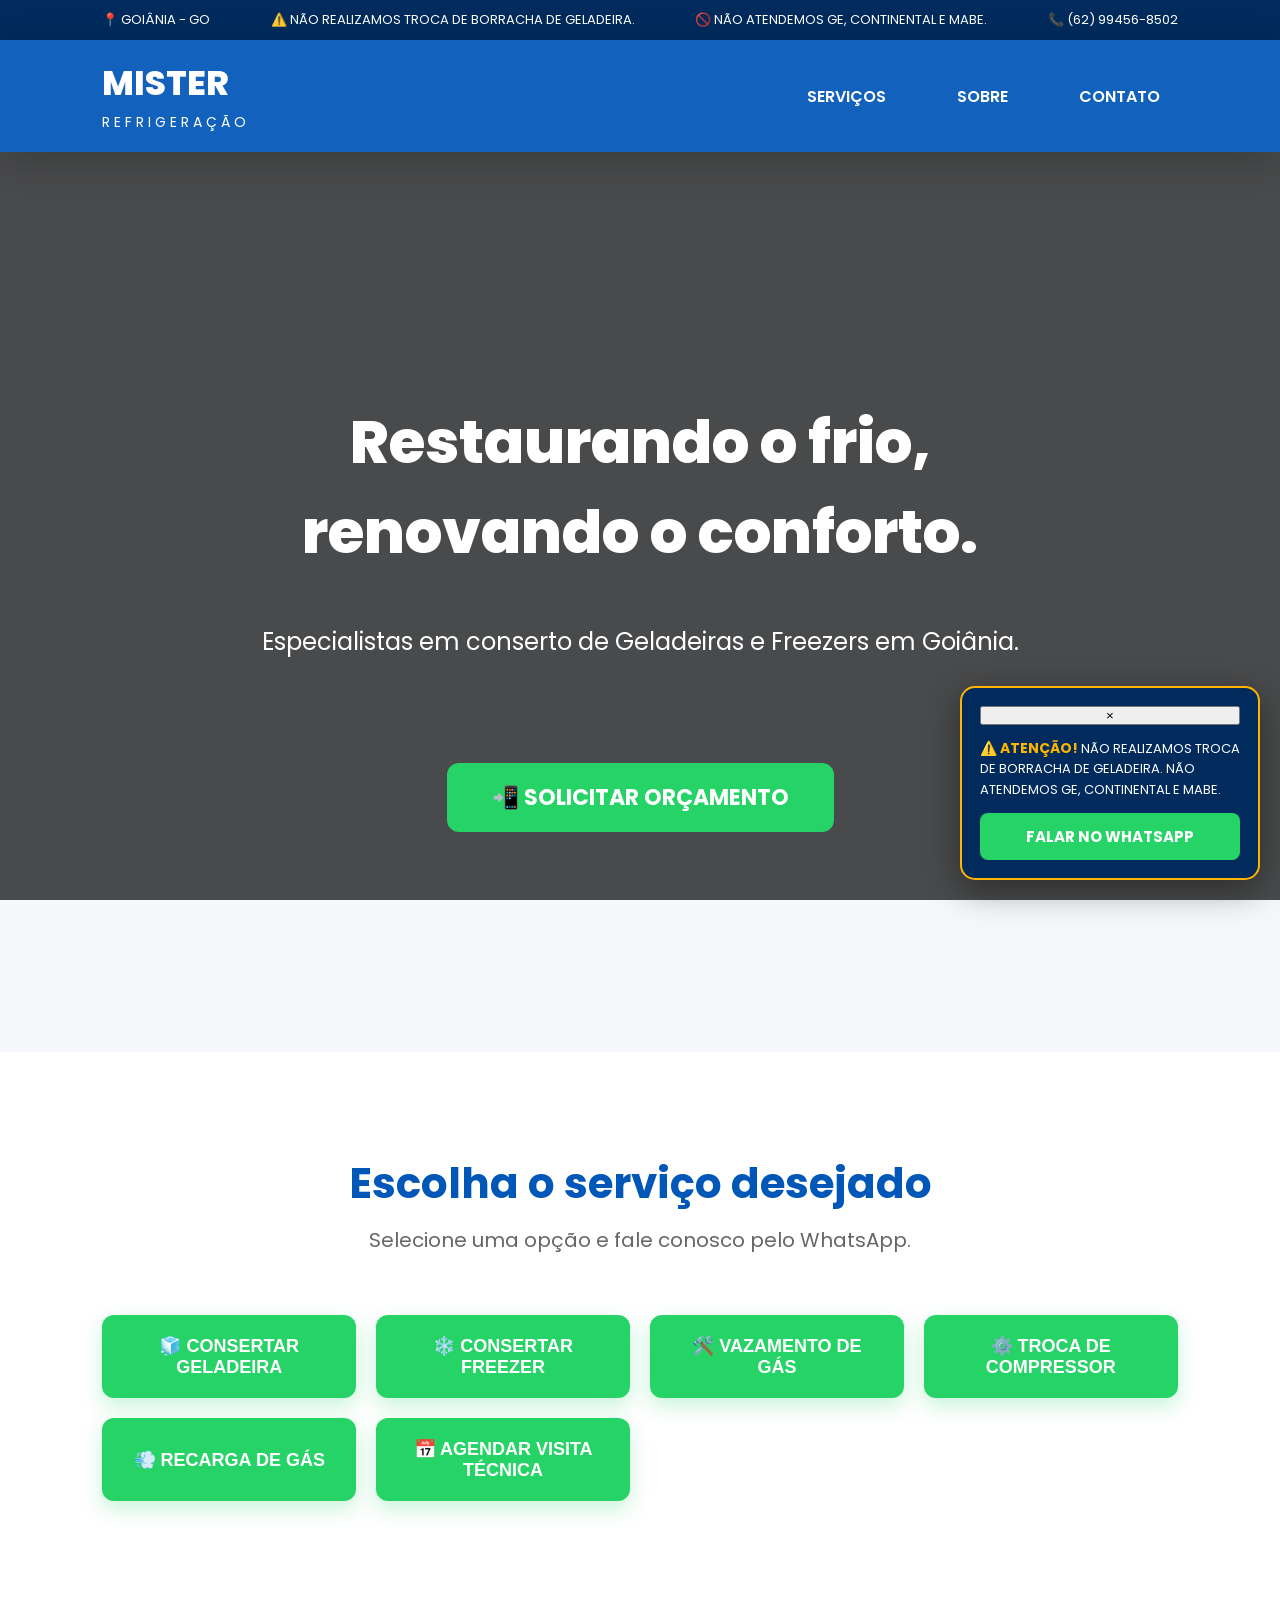
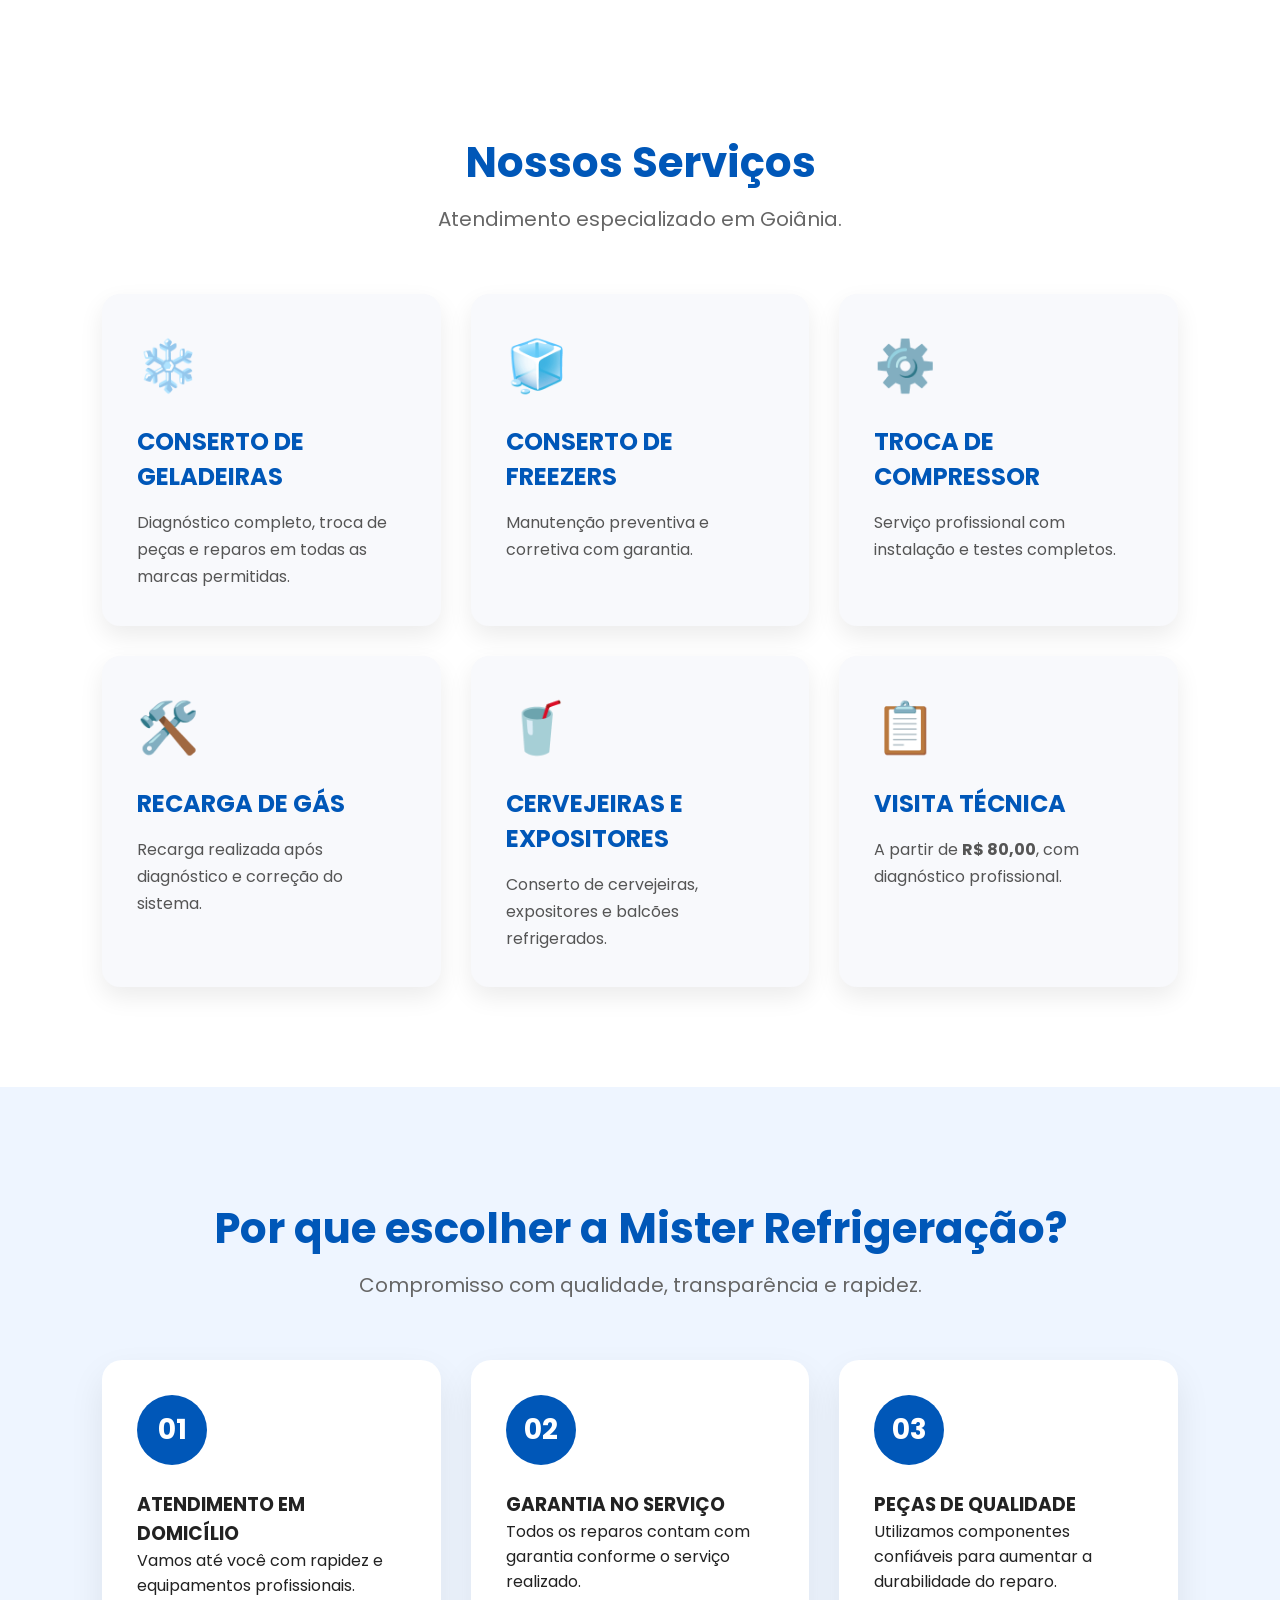
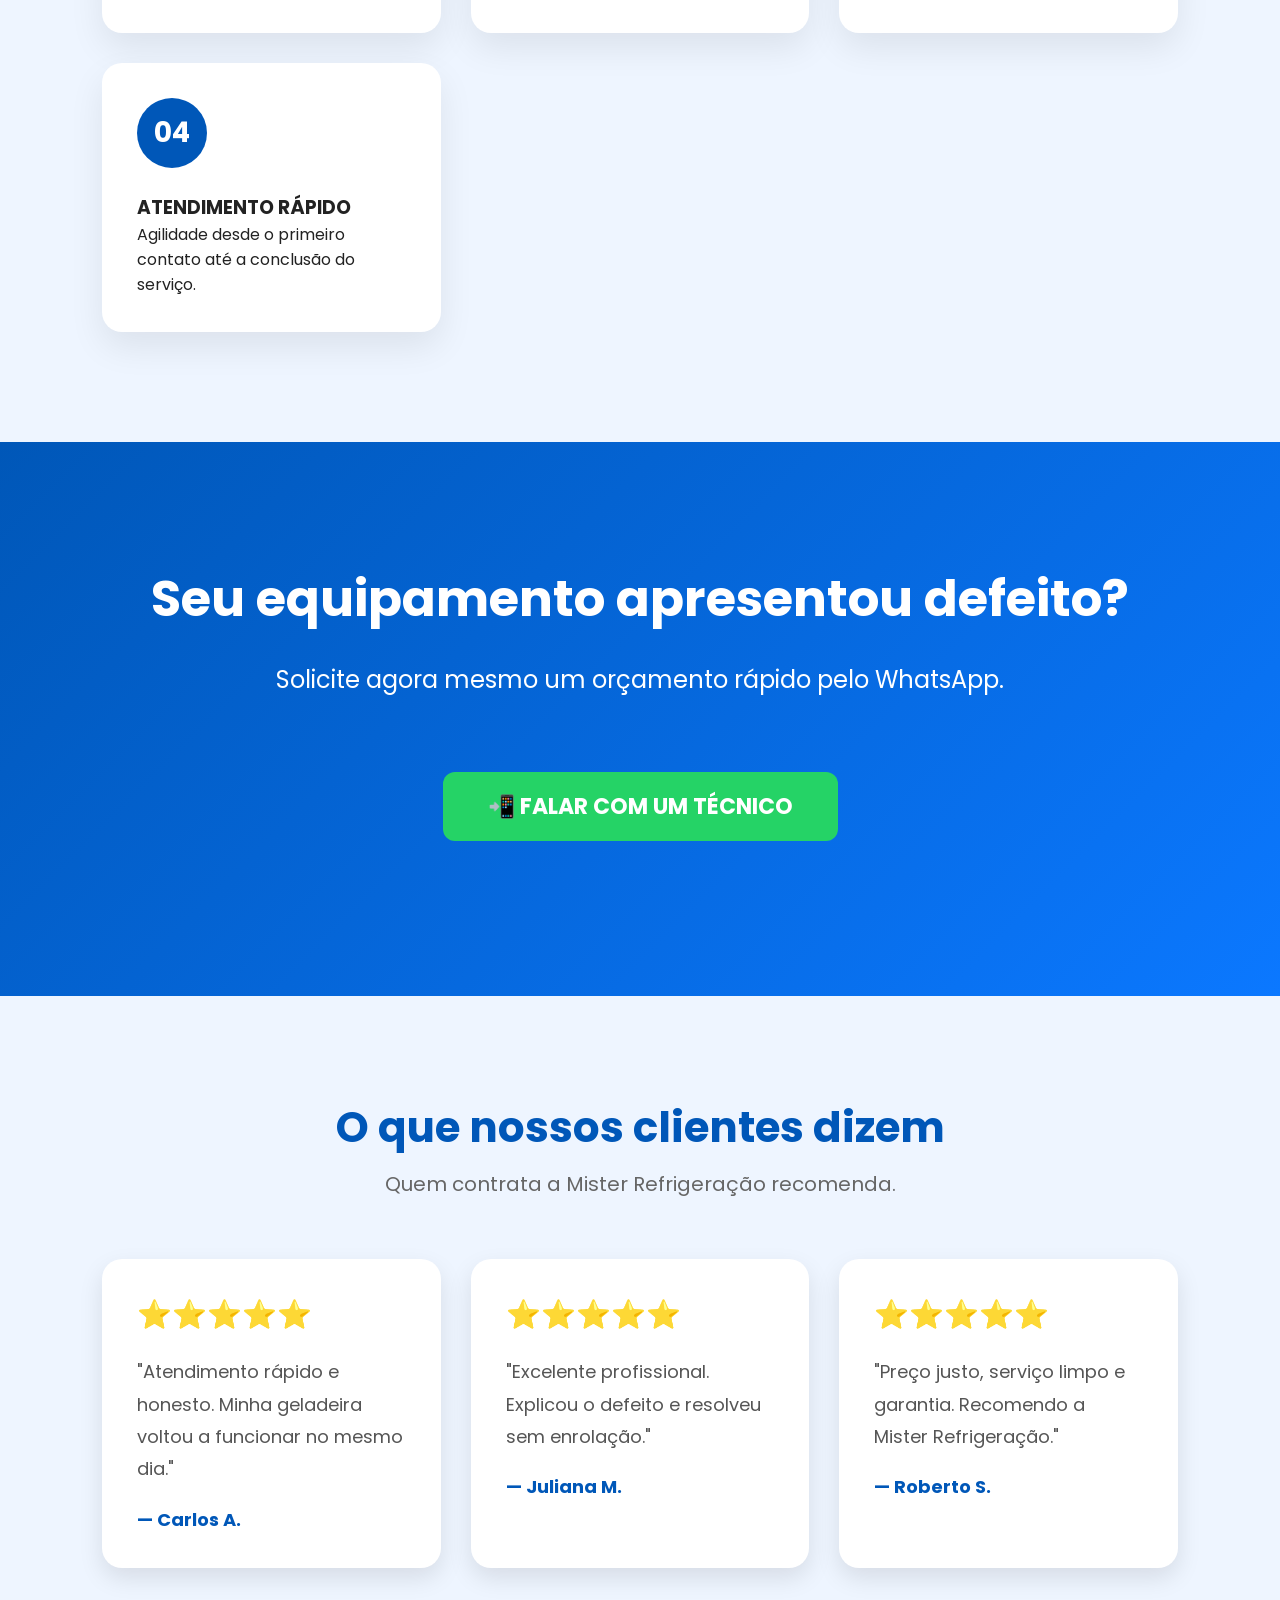
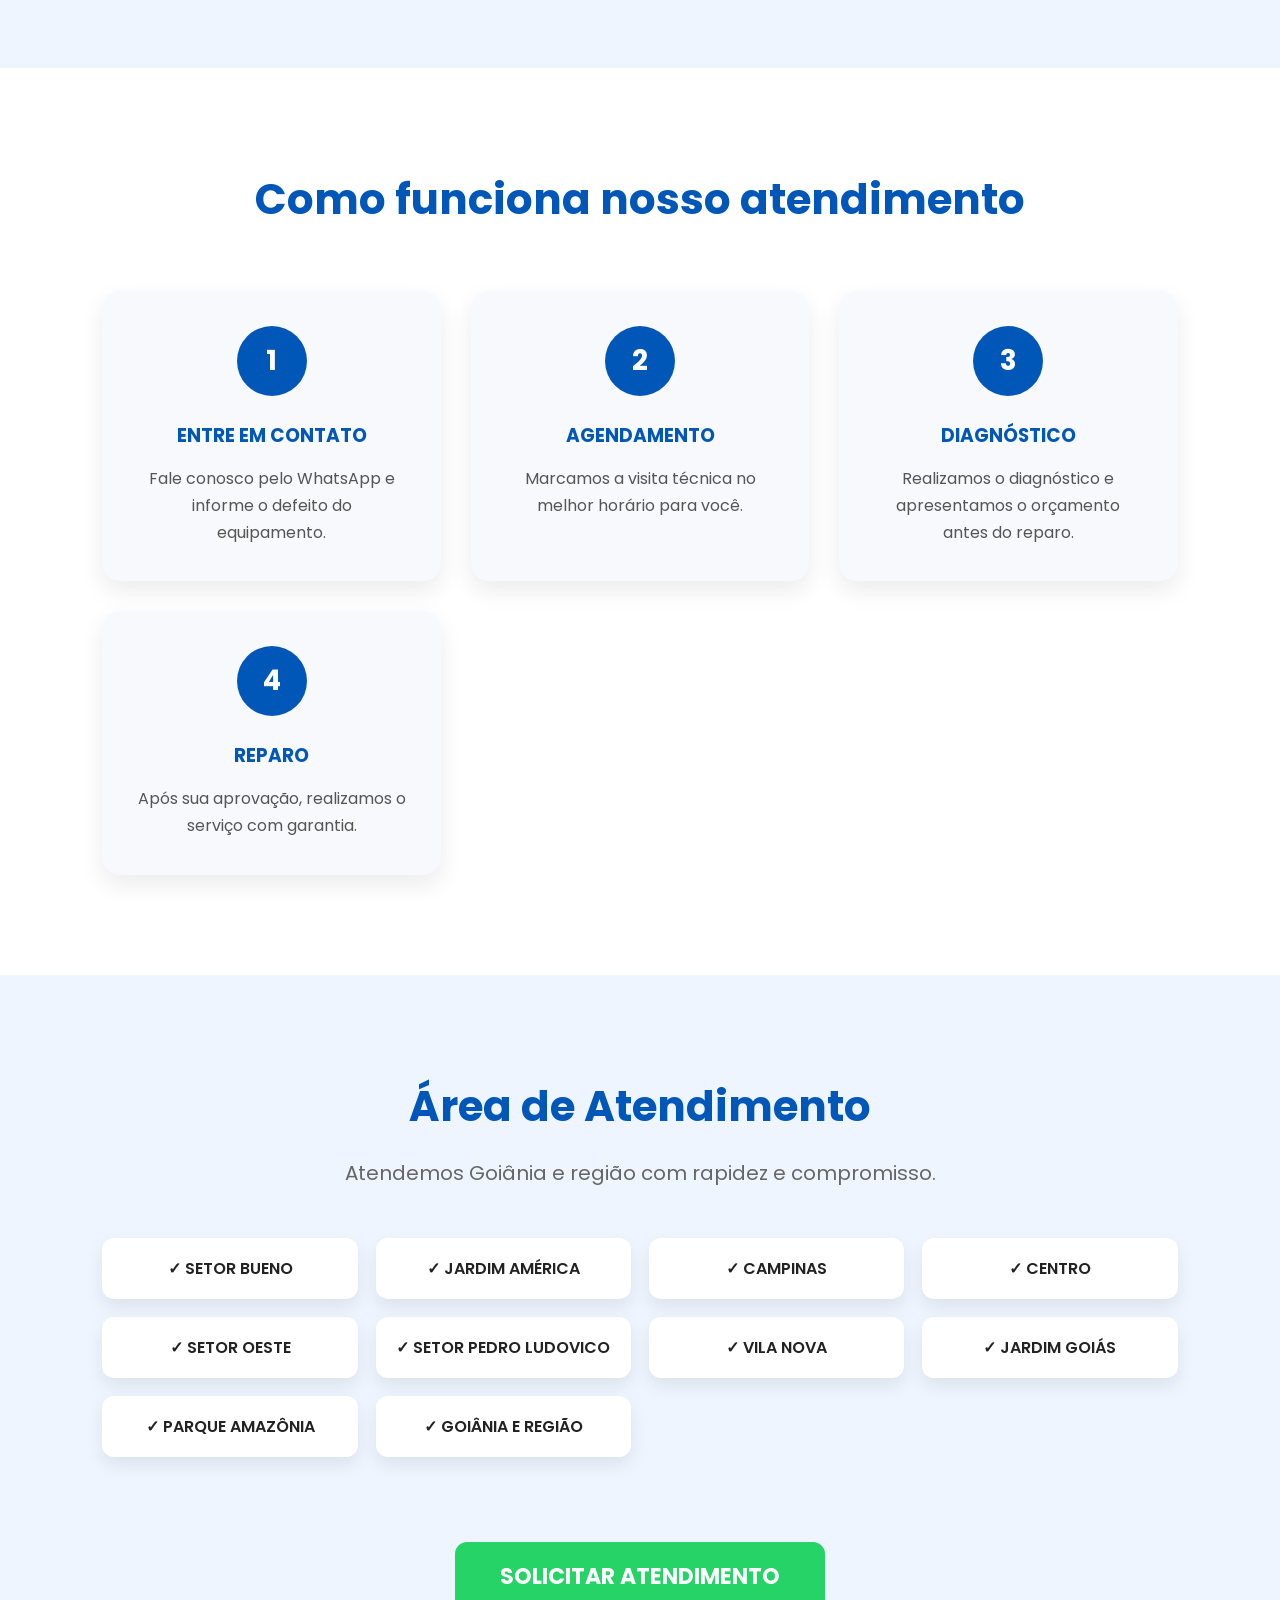
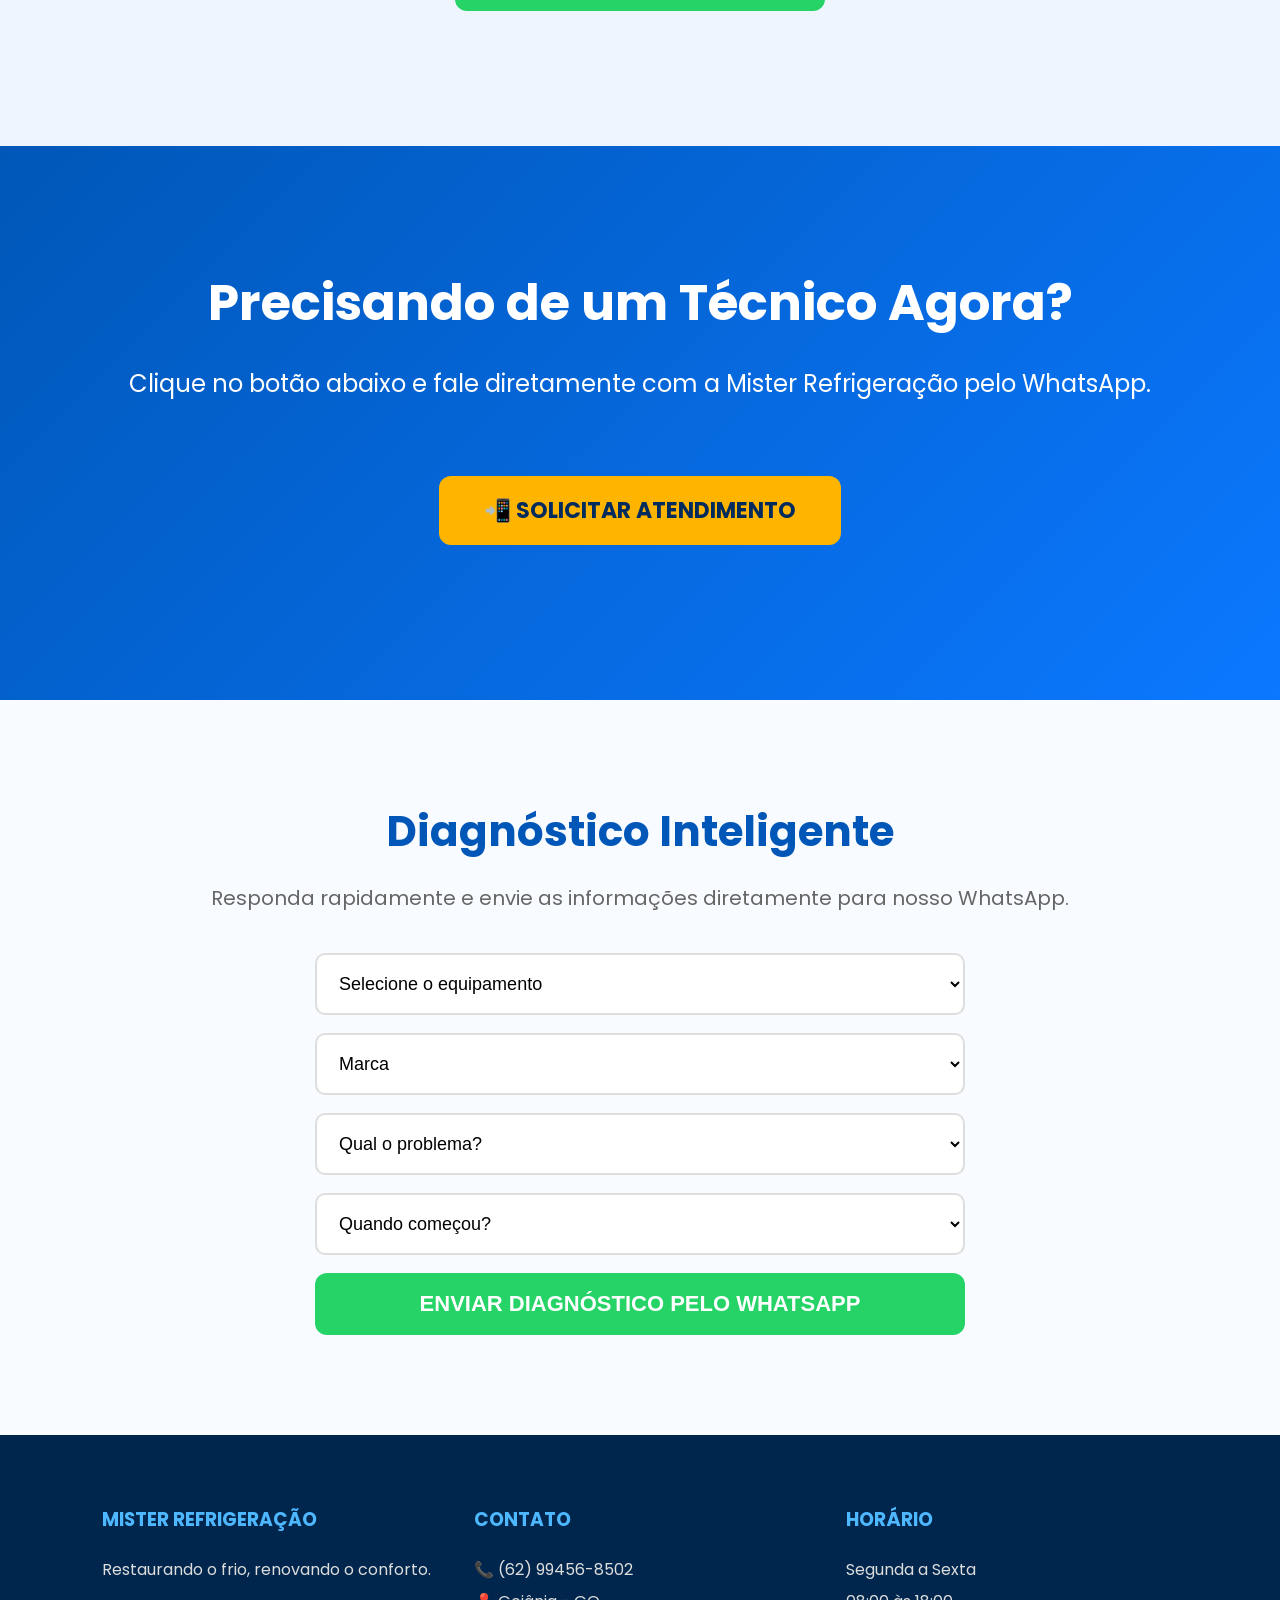
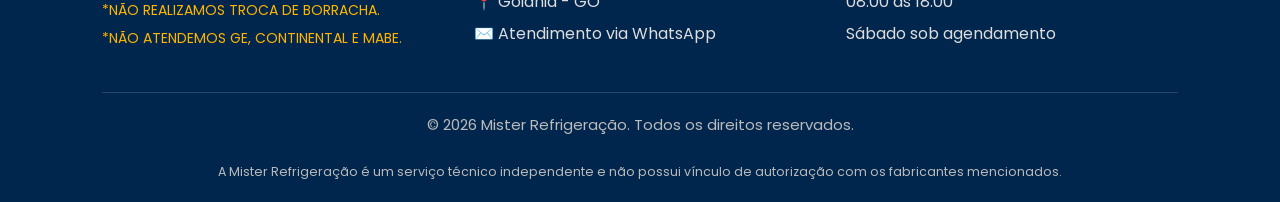
==== commit eeb23d2d: "Update index.html" ====
--- a/index.html
+++ b/index.html
@@ -35,9 +35,12 @@
     height="0" width="0" style="display:none;visibility:hidden"></iframe></noscript>
     <!-- End Google Tag Manager (noscript) -->
 
+    <!-- TOPBAR EM MAIÚSCULO -->
     <div class="topbar">
         <div class="topbar-container">
-            <span>📍 Goiânia - GO</span>
+            <span>📍 GOIÂNIA - GO</span>
+            <span>⚠️ NÃO REALIZAMOS TROCA DE BORRACHA DE GELADEIRA.</span>
+            <span>🚫 NÃO ATENDEMOS GE, CONTINENTAL E MABE.</span>
             <span>📞 (62) 99456-8502</span>
         </div>
     </div>
@@ -48,9 +51,9 @@
             <span>REFRIGERAÇÃO</span>
         </div>
         <nav>
-            <a href="#servicos">Serviços</a>
-            <a href="#sobre">Sobre</a>
-            <a href="#contato">Contato</a>
+            <a href="#servicos">SERVIÇOS</a>
+            <a href="#sobre">SOBRE</a>
+            <a href="#contato">CONTATO</a>
         </nav>
     </header>
 
@@ -59,7 +62,7 @@
             <h2>Restaurando o frio,<br>renovando o conforto.</h2>
             <p>Especialistas em conserto de Geladeiras e Freezers em Goiânia.</p>
             <a class="btn" href="https://wa.me/5562994568502?text=Olá! Vim pelo site da Mister Refrigeração e gostaria de um orçamento." target="_blank" onclick="return gtag_report_conversion('https://wa.me/5562994568502?text=Olá! Vim pelo site da Mister Refrigeração e gostaria de um orçamento.');">
-                📲 Solicitar Orçamento
+                📲 SOLICITAR ORÇAMENTO
             </a>
         </div>
     </section>
@@ -70,12 +73,13 @@
             <p>Selecione uma opção e fale conosco pelo WhatsApp.</p>
         </div>
         <div class="atalhos">
-            <button class="atalho" onclick="abrirWhats('Geladeira')">🧊 Consertar Geladeira</button>
-            <button class="atalho" onclick="abrirWhats('Freezer')">❄️ Consertar Freezer</button>
-            <button class="atalho" onclick="abrirWhats('Vazamento de Gás')">🛠️ Vazamento de Gás</button>
-            <button class="atalho" onclick="abrirWhats('Troca de Compressor')">⚙️ Troca de Compressor</button>
-            <button class="atalho" onclick="abrirWhats('Recarga de Gás')">💨 Recarga de Gás</button>
-            <button class="atalho" onclick="abrirWhats('Agendar Visita Técnica')">📅 Agendar Visita Técnica</button>
+            <!-- SERVIÇOS EM MAIÚSCULO -->
+            <button class="atalho" onclick="abrirWhats('Geladeira')">🧊 CONSERTAR GELADEIRA</button>
+            <button class="atalho" onclick="abrirWhats('Freezer')">❄️ CONSERTAR FREEZER</button>
+            <button class="atalho" onclick="abrirWhats('Vazamento de Gás')">🛠️ VAZAMENTO DE GÁS</button>
+            <button class="atalho" onclick="abrirWhats('Troca de Compressor')">⚙️ TROCA DE COMPRESSOR</button>
+            <button class="atalho" onclick="abrirWhats('Recarga de Gás')">💨 RECARGA DE GÁS</button>
+            <button class="atalho" onclick="abrirWhats('Agendar Visita Técnica')">📅 AGENDAR VISITA TÉCNICA</button>
         </div>
     </section>
 
@@ -87,32 +91,32 @@
         <div class="cards">
             <div class="card">
                 <div class="icone">❄️</div>
-                <h3>Conserto de Geladeiras</h3>
+                <h3>CONSERTO DE GELADEIRAS</h3>
                 <p>Diagnóstico completo, troca de peças e reparos em todas as marcas permitidas.</p>
             </div>
             <div class="card">
                 <div class="icone">🧊</div>
-                <h3>Conserto de Freezers</h3>
+                <h3>CONSERTO DE FREEZERS</h3>
                 <p>Manutenção preventiva e corretiva com garantia.</p>
             </div>
             <div class="card">
                 <div class="icone">⚙️</div>
-                <h3>Troca de Compressor</h3>
+                <h3>TROCA DE COMPRESSOR</h3>
                 <p>Serviço profissional com instalação e testes completos.</p>
             </div>
             <div class="card">
                 <div class="icone">🛠️</div>
-                <h3>Recarga de Gás</h3>
+                <h3>RECARGA DE GÁS</h3>
                 <p>Recarga realizada após diagnóstico e correção do sistema.</p>
             </div>
             <div class="card">
                 <div class="icone">🥤</div>
-                <h3>Cervejeiras e Expositores</h3>
+                <h3>CERVEJEIRAS E EXPOSITORES</h3>
                 <p>Conserto de cervejeiras, expositores e balcões refrigerados.</p>
             </div>
             <div class="card">
                 <div class="icone">📋</div>
-                <h3>Visita Técnica</h3>
+                <h3>VISITA TÉCNICA</h3>
                 <p>A partir de <strong>R$ 80,00</strong>, com diagnóstico profissional.</p>
             </div>
         </div>
@@ -126,22 +130,22 @@
         <div class="vantagens">
             <div class="vantagem">
                 <div class="numero">01</div>
-                <h3>Atendimento em Domicílio</h3>
+                <h3>ATENDIMENTO EM DOMICÍLIO</h3>
                 <p>Vamos até você com rapidez e equipamentos profissionais.</p>
             </div>
             <div class="vantagem">
                 <div class="numero">02</div>
-                <h3>Garantia no Serviço</h3>
+                <h3>GARANTIA NO SERVIÇO</h3>
                 <p>Todos os reparos contam com garantia conforme o serviço realizado.</p>
             </div>
             <div class="vantagem">
                 <div class="numero">03</div>
-                <h3>Peças de Qualidade</h3>
+                <h3>PEÇAS DE QUALIDADE</h3>
                 <p>Utilizamos componentes confiáveis para aumentar a durabilidade do reparo.</p>
             </div>
             <div class="vantagem">
                 <div class="numero">04</div>
-                <h3>Atendimento Rápido</h3>
+                <h3>ATENDIMENTO RÁPIDO</h3>
                 <p>Agilidade desde o primeiro contato até a conclusão do serviço.</p>
             </div>
         </div>
@@ -150,7 +154,7 @@
     <section class="cta">
         <h2>Seu equipamento apresentou defeito?</h2>
         <p>Solicite agora mesmo um orçamento rápido pelo WhatsApp.</p>
-        <a href="https://wa.me/5562994568502?text=Olá! Preciso de um técnico" class="btn" target="_blank" onclick="return gtag_report_conversion('https://wa.me/5562994568502?text=Olá! Preciso de um técnico');">📲 Falar com um Técnico</a>
+        <a href="https://wa.me/5562994568502?text=Olá! Preciso de um técnico" class="btn" target="_blank" onclick="return gtag_report_conversion('https://wa.me/5562994568502?text=Olá! Preciso de um técnico');">📲 FALAR COM UM TÉCNICO</a>
     </section>
 
     <section class="avaliacoes">
@@ -177,29 +181,7 @@
         </div>
     </section>
 
-    <section class="marcas">
-        <div class="container">
-            <h2>Marcas que Atendemos</h2>
-            <div class="logos">
-                <div class="logo-marca">Consul</div>
-                <div class="logo-marca">Brastemp</div>
-                <div class="logo-marca">Electrolux</div>
-                <div class="logo-marca">Samsung</div>
-                <div class="logo-marca">LG</div>
-                <div class="logo-marca">Midea</div>
-                <div class="logo-marca">Panasonic</div>
-                <div class="logo-marca">Gelopar</div>
-                <div class="logo-marca">Fricon</div>
-                <div class="logo-marca">Metalfrio</div>
-                <div class="logo-marca">EOS</div>
-                <div class="logo-marca">Philco</div>
-                <div class="logo-marca">Springer Midea</div>
-                <div class="logo-marca">Elgin</div>
-                <div class="logo-marca">Gree</div>
-                <div class="logo-marca">Agratto</div>
-            </div>
-        </div>
-    </section>
+    <!-- SEÇÃO DE MARCAS REMOVIDA CONFORME PEDIDO -->
 
     <section class="processo">
         <div class="container">
@@ -207,22 +189,22 @@
             <div class="passos">
                 <div class="passo">
                     <div class="circulo">1</div>
-                    <h3>Entre em contato</h3>
+                    <h3>ENTRE EM CONTATO</h3>
                     <p>Fale conosco pelo WhatsApp e informe o defeito do equipamento.</p>
                 </div>
                 <div class="passo">
                     <div class="circulo">2</div>
-                    <h3>Agendamento</h3>
+                    <h3>AGENDAMENTO</h3>
                     <p>Marcamos a visita técnica no melhor horário para você.</p>
                 </div>
                 <div class="passo">
                     <div class="circulo">3</div>
-                    <h3>Diagnóstico</h3>
+                    <h3>DIAGNÓSTICO</h3>
                     <p>Realizamos o diagnóstico e apresentamos o orçamento antes do reparo.</p>
                 </div>
                 <div class="passo">
                     <div class="circulo">4</div>
-                    <h3>Reparo</h3>
+                    <h3>REPARO</h3>
                     <p>Após sua aprovação, realizamos o serviço com garantia.</p>
                 </div>
             </div>
@@ -234,25 +216,25 @@
             <h2>Área de Atendimento</h2>
             <p class="subtitulo">Atendemos Goiânia e região com rapidez e compromisso.</p>
             <div class="bairros">
-                <div>✓ Setor Bueno</div>
-                <div>✓ Jardim América</div>
-                <div>✓ Campinas</div>
-                <div>✓ Centro</div>
-                <div>✓ Setor Oeste</div>
-                <div>✓ Setor Pedro Ludovico</div>
-                <div>✓ Vila Nova</div>
-                <div>✓ Jardim Goiás</div>
-                <div>✓ Parque Amazônia</div>
-                <div>✓ Goiânia e região</div>
-            </div>
-            <a href="https://wa.me/5562994568502?text=Olá! Quero saber se atendem no meu bairro" class="btn" target="_blank" onclick="return gtag_report_conversion('https://wa.me/5562994568502?text=Olá! Quero saber se atendem no meu bairro');">Solicitar Atendimento</a>
+                <div>✓ SETOR BUENO</div>
+                <div>✓ JARDIM AMÉRICA</div>
+                <div>✓ CAMPINAS</div>
+                <div>✓ CENTRO</div>
+                <div>✓ SETOR OESTE</div>
+                <div>✓ SETOR PEDRO LUDOVICO</div>
+                <div>✓ VILA NOVA</div>
+                <div>✓ JARDIM GOIÁS</div>
+                <div>✓ PARQUE AMAZÔNIA</div>
+                <div>✓ GOIÂNIA E REGIÃO</div>
+            </div>
+            <a href="https://wa.me/5562994568502?text=Olá! Quero saber se atendem no meu bairro" class="btn" target="_blank" onclick="return gtag_report_conversion('https://wa.me/5562994568502?text=Olá! Quero saber se atendem no meu bairro');">SOLICITAR ATENDIMENTO</a>
         </div>
     </section>
 
     <section class="cta-final" id="contato">
         <h2>Precisando de um Técnico Agora?</h2>
         <p>Clique no botão abaixo e fale diretamente com a Mister Refrigeração pelo WhatsApp.</p>
-        <a class="btn" href="https://wa.me/5562994568502?text=Olá! Preciso de um técnico agora" target="_blank" onclick="return gtag_report_conversion('https://wa.me/5562994568502?text=Olá! Preciso de um técnico agora');">📲 Solicitar Atendimento</a>
+        <a class="btn" href="https://wa.me/5562994568502?text=Olá! Preciso de um técnico agora" target="_blank" onclick="return gtag_report_conversion('https://wa.me/5562994568502?text=Olá! Preciso de um técnico agora');">📲 SOLICITAR ATENDIMENTO</a>
     </section>
 
     <section class="diagnostico">
@@ -303,7 +285,7 @@
                 <option>Mais de uma semana</option>
                 <option>Mais de um mês</option>
             </select>
-            <button onclick="enviarDiagnostico()">Enviar Diagnóstico pelo WhatsApp</button>
+            <button onclick="enviarDiagnostico()">ENVIAR DIAGNÓSTICO PELO WHATSAPP</button>
         </div>
     </section>
 
@@ -313,18 +295,18 @@
                 <h3>MISTER REFRIGERAÇÃO</h3>
                 <p>Restaurando o frio, renovando o conforto.</p>
                 <p style="color: #ffb400; font-size: 14px; margin-top: 10px;">
-                    *Não realizamos troca de borracha.<br>
-                    *Não atendemos GE, Continental e Mabe.
+                    *NÃO REALIZAMOS TROCA DE BORRACHA.<br>
+                    *NÃO ATENDEMOS GE, CONTINENTAL E MABE.
                 </p>
             </div>
             <div>
-                <h3>Contato</h3>
+                <h3>CONTATO</h3>
                 <p>📞 (62) 99456-8502</p>
                 <p>📍 Goiânia - GO</p>
                 <p>✉️ Atendimento via WhatsApp</p>
             </div>
             <div>
-                <h3>Horário</h3>
+                <h3>HORÁRIO</h3>
                 <p>Segunda a Sexta</p>
                 <p>08:00 às 18:00</p>
                 <p>Sábado sob agendamento</p>
@@ -337,16 +319,18 @@
         </div>
     </footer>
 
-    <div class="floating-balao">
+    <!-- BALÃO FLUTUANTE EM MAIÚSCULO -->
+    <aside class="floating-balao" aria-label="Aviso importante">
+        <button class="fechar-balao" type="button" aria-label="Fechar aviso">×</button>
         <div class="balao-conteudo">
-            <strong>Atenção:</strong><br>
-            Não realizamos troca de borracha.<br>
-            Não atendemos GE, Continental e Mabe.
-        </div>
-        <a href="https://wa.me/5562994568502?text=Olá! Vim pelo site e gostaria de um orçamento." target="_blank" onclick="return gtag_report_conversion('https://wa.me/5562994568502?text=Olá! Vim pelo site e gostaria de um orçamento.');">
-            Falar no WhatsApp
+            <strong>⚠️ ATENÇÃO!</strong>
+            <span>NÃO REALIZAMOS TROCA DE BORRACHA DE GELADEIRA.</span>
+            <span>NÃO ATENDEMOS GE, CONTINENTAL E MABE.</span>
+        </div>
+        <a href="https://wa.me/5562994568502?text=Ol%C3%A1%21%20Vim%20pelo%20site%20e%20gostaria%20de%20um%20or%C3%A7amento." target="_blank" rel="noopener noreferrer" onclick="return gtag_report_conversion(this.href);">
+            FALAR NO WHATSAPP
         </a>
-    </div>
+    </aside>
 
     <script src="script.js"></script>
 </body>
--- a/style.css
+++ b/style.css
@@ -1,651 +1,123 @@
-/* ===========================
-   MISTER REFRIGERAÇÃO
-   CSS COMPLETO E CORRIGIDO
-=========================== */
+* { margin: 0; padding: 0; box-sizing: border-box; }
+body { font-family: 'Poppins', sans-serif; background: #f5f7fb; color: #222; }
 
-* {
-    margin: 0;
-    padding: 0;
-    box-sizing: border-box;
+.topbar { background: #002b5c; color: white; padding: 10px 8%; font-size: 13px; }
+.topbar-container { display: flex; justify-content: space-between; max-width: 1400px; margin: auto; flex-wrap: wrap; gap: 10px; }
+
+header { background: rgba(0, 87, 184, 0.93); padding: 18px 8%; display: flex; justify-content: space-between; align-items: center; position: sticky; top: 0; z-index: 999; box-shadow: 0 10px 35px rgba(0, 0, 0, 0.18); }
+.logo { color: white; }
+.logo h1 { font-size: 34px; font-weight: 800; }
+.logo span { font-size: 14px; letter-spacing: 4px; }
+nav { display: flex; gap: 35px; }
+nav a { color: #fff; text-decoration: none; font-weight: 600; padding: 10px 18px; border-radius: 8px; transition: 0.35s; }
+nav a:hover { background: rgba(255, 255, 255, 0.15); color: #ffb400; }
+
+.hero { min-height: 100vh; display: flex; justify-content: center; align-items: center; text-align: center; padding: 140px 20px 80px; background: linear-gradient(rgba(0, 0, 0, 0.7), rgba(0, 0, 0, 0.7)), url("https://images.unsplash.com/photo-1581092160607-ee22621dd758?auto=format&fit=crop&w=1800&q=80"); background-size: cover; background-position: center; background-attachment: fixed; }
+.hero-content { max-width: 900px; color: white; display: flex; flex-direction: column; align-items: center; gap: 25px; }
+.hero h2 { font-size: 60px; margin-bottom: 20px; font-weight: 800; }
+.hero p { font-size: 24px; line-height: 1.7; margin-bottom: 40px; }
+
+.btn { display: inline-block; padding: 18px 45px; background: #25D366; color: white; text-decoration: none; border-radius: 12px; font-size: 22px; font-weight: bold; margin-top: 35px; margin-bottom: 35px; transition: 0.3s; border: none; cursor: pointer; }
+.btn:hover { transform: translateY(-4px); background: #20bb5a; box-shadow: 0 15px 35px rgba(0, 0, 0, 0.30); }
+
+.servicos-rapidos, .services { padding: 100px 8%; background: white; text-align: center; }
+.titulo { text-align: center; margin-bottom: 60px; }
+.titulo h2 { font-size: 42px; color: #0057b8; margin-bottom: 10px; }
+.titulo p { font-size: 20px; color: #666; }
+
+.atalhos { display: grid; grid-template-columns: repeat(auto-fit, minmax(250px, 1fr)); gap: 20px; max-width: 1200px; margin: 30px auto; }
+.atalho { padding: 20px 25px; font-size: 18px; font-weight: bold; background: #25D366; color: white; border: none; border-radius: 12px; cursor: pointer; transition: 0.35s; box-shadow: 0 8px 20px rgba(37, 211, 102, 0.25); }
+.atalho:hover { background: #1fa851; transform: translateY(-5px); box-shadow: 0 12px 30px rgba(37, 211, 102, 0.35); }
+
+.cards { display: grid; grid-template-columns: repeat(auto-fit, minmax(280px, 1fr)); gap: 30px; }
+.card { background: #f8f9fc; padding: 35px; border-radius: 18px; box-shadow: 0 10px 25px rgba(0, 0, 0, 0.08); transition: 0.35s; text-align: left; }
+.card:hover { transform: translateY(-10px); }
+.icone { font-size: 50px; margin-bottom: 20px; }
+.card h3 { margin-bottom: 15px; font-size: 24px; color: #0057b8; }
+.card p { line-height: 1.7; color: #555; }
+
+.diferenciais { padding: 110px 8%; background: #eef5ff; }
+.vantagens { display: grid; grid-template-columns: repeat(auto-fit, minmax(280px, 1fr)); gap: 30px; margin-top: 50px; }
+.vantagem { background: white; padding: 35px; border-radius: 20px; box-shadow: 0 15px 35px rgba(0, 0, 0, 0.08); transition: 0.4s; }
+.vantagem:hover { transform: translateY(-12px); }
+.numero { width: 70px; height: 70px; background: #0057b8; border-radius: 50%; display: flex; align-items: center; justify-content: center; color: white; font-size: 28px; font-weight: bold; margin-bottom: 25px; }
+
+.cta, .cta-final { padding: 120px 20px; text-align: center; background: linear-gradient(135deg, #0057b8, #0b78ff); color: white; }
+.cta h2, .cta-final h2 { font-size: 50px; margin-bottom: 25px; }
+.cta p, .cta-final p { font-size: 24px; margin-bottom: 40px; }
+.cta-final .btn { background: #ffb400; color: #002b5c; }
+.cta-final .btn:hover { background: #ffc233; }
+
+.avaliacoes { padding: 100px 8%; background: #eef5ff; }
+.cards-avaliacoes { display: grid; grid-template-columns: repeat(auto-fit, minmax(320px, 1fr)); gap: 30px; margin-top: 50px; }
+.avaliacao { background: white; padding: 35px; border-radius: 20px; box-shadow: 0 10px 25px rgba(0, 0, 0, 0.10); transition: 0.3s; }
+.avaliacao:hover { transform: translateY(-8px); }
+.estrelas { font-size: 28px; margin-bottom: 20px; }
+.avaliacao p { font-size: 18px; line-height: 1.8; color: #555; margin-bottom: 20px; }
+.avaliacao h4 { color: #0057b8; font-size: 18px; }
+
+.marcas { padding: 90px 8%; background: #eef5ff; text-align: center; }
+.marcas h2 { font-size: 42px; margin-bottom: 50px; color: #0057b8; }
+.logos { display: grid; grid-template-columns: repeat(auto-fit, minmax(180px, 1fr)); gap: 20px; }
+.logo-marca { background: white; padding: 25px; border-radius: 12px; font-size: 22px; font-weight: bold; color: #0057b8; box-shadow: 0 10px 20px rgba(0, 0, 0, 0.08); transition: 0.3s; }
+.logo-marca:hover { transform: translateY(-5px); background: #0057b8; color: white; }
+
+.processo { padding: 100px 8%; background: #ffffff; }
+.processo h2 { text-align: center; font-size: 42px; color: #0057b8; margin-bottom: 60px; }
+.passos { display: grid; grid-template-columns: repeat(auto-fit, minmax(250px, 1fr)); gap: 30px; }
+.passo { background: #f8f9fc; padding: 35px; border-radius: 18px; text-align: center; box-shadow: 0 10px 25px rgba(0, 0, 0, 0.08); transition: 0.3s; }
+.passo:hover { transform: translateY(-8px); }
+.circulo { width: 70px; height: 70px; margin: auto; margin-bottom: 25px; background: #0057b8; border-radius: 50%; display: flex; align-items: center; justify-content: center; font-size: 28px; font-weight: bold; color: white; }
+.passo h3 { margin-bottom: 15px; color: #0057b8; }
+.passo p { line-height: 1.7; color: #555; }
+
+.atendimento { padding: 100px 8%; background: #eef5ff; text-align: center; }
+.atendimento h2 { font-size: 42px; color: #0057b8; margin-bottom: 20px; }
+.subtitulo { font-size: 20px; margin-bottom: 50px; color: #666; }
+.bairros { display: grid; grid-template-columns: repeat(auto-fit, minmax(220px, 1fr)); gap: 18px; margin-bottom: 50px; }
+.bairros div { background: white; padding: 18px; border-radius: 12px; font-weight: 600; box-shadow: 0 8px 18px rgba(0, 0, 0, 0.08); transition: 0.3s; }
+.bairros div:hover { background: #0057b8; color: white; transform: translateY(-5px); }
+
+.diagnostico { padding: 100px 8%; background: #f8fbff; text-align: center; }
+.diagnostico h2 { font-size: 42px; color: #0057b8; margin-bottom: 20px; }
+.diagnostico p { font-size: 20px; color: #666; margin-bottom: 40px; }
+.form-box { max-width: 650px; margin: auto; display: flex; flex-direction: column; gap: 18px; }
+.form-box select { padding: 18px; font-size: 18px; border-radius: 10px; border: 2px solid #ddd; background: white; transition: 0.3s; }
+.form-box select:focus { border-color: #0057b8; outline: none; box-shadow: 0 0 0 3px rgba(0, 87, 184, 0.2); }
+.form-box button { padding: 18px; font-size: 22px; font-weight: bold; background: #25D366; color: white; border: none; border-radius: 12px; cursor: pointer; transition: 0.3s; }
+.form-box button:hover { background: #1fa851; transform: translateY(-3px); }
+
+footer { background: #00264d; color: white; padding: 70px 8% 20px; }
+.footer-container { display: grid; grid-template-columns: repeat(auto-fit, minmax(250px, 1fr)); gap: 40px; margin-bottom: 40px; }
+.footer-container h3 { margin-bottom: 20px; color: #4db8ff; }
+.footer-container p { line-height: 2; color: #ddd; }
+.copyright { border-top: 1px solid rgba(255, 255, 255, 0.15); padding-top: 20px; text-align: center; color: #bbb; font-size: 15px; }
+
+.floating-balao { position: fixed; bottom: 20px; right: 20px; background: #002b5c; color: white; padding: 18px; border-radius: 15px; box-shadow: 0 10px 35px rgba(0, 0, 0, 0.4); width: 300px; z-index: 1000; border: 2px solid #ffb400; display: flex; flex-direction: column; gap: 12px; }
+.floating-balao .balao-conteudo { font-size: 13px; line-height: 1.6; color: #fff; }
+.floating-balao .balao-conteudo strong { color: #ffb400; font-size: 14px; }
+.floating-balao a { display: block; text-align: center; background: #25D366; color: white; text-decoration: none; padding: 12px; border-radius: 8px; font-weight: bold; font-size: 15px; transition: 0.3s; }
+.floating-balao a:hover { background: #1fa851; transform: translateY(-2px); }
+
+@media (max-width: 768px) {
+    .topbar-container { flex-wrap: wrap; justify-content: center; text-align: center; gap: 5px; }
+    nav { flex-wrap: wrap; gap: 10px; }
+    nav a { padding: 8px 10px; font-size: 14px; }
+    .hero { min-height: 500px; padding: 70px 20px 55px; background-position: 58% center; }
+    .hero-content { gap: 18px; }
+    .hero h2 { font-size: clamp(28px, 6vw, 38px); }
+    .hero p { margin-bottom: 5px; font-size: 18px; }
+    .titulo h2, .marcas h2, .processo h2, .atendimento h2, .diagnostico h2 { font-size: clamp(28px, 6vw, 38px); }
+    .floating-balao { width: min(265px, calc(100vw - 24px)); bottom: 12px; right: 12px; padding: 13px; }
+    .floating-balao .balao-conteudo { font-size: 12px; }
+    .floating-balao a { font-size: 13px; }
 }
 
-body {
-    font-family: 'Poppins', sans-serif;
-    background: #f5f7fb;
-    color: #222;
+@media (max-width: 420px) {
+    .topbar-container { justify-content: center; text-align: center; }
+    header { justify-content: center; flex-wrap: wrap; gap: 10px; }
+    nav { justify-content: center; width: 100%; }
+    .hero h2 { font-size: 34px; }
+    .btn { max-width: 100%; padding: 15px 22px; font-size: 16px; }
+    .floating-balao { width: calc(100vw - 24px); }
 }
-
-/* ========== TOPBAR ========== */
-.topbar {
-    background: #002b5c;
-    color: white;
-    padding: 10px 8%;
-    font-size: 13px;
-}
-
-.topbar-container {
-    display: flex;
-    justify-content: space-between;
-    align-items: center;
-    max-width: 1400px;
-    margin: auto;
-    flex-wrap: wrap;
-    gap: 10px;
-}
-
-/* ========== HEADER ========== */
-header {
-    background: rgba(0, 87, 184, 0.93);
-    backdrop-filter: blur(12px);
-    padding: 18px 8%;
-    display: flex;
-    justify-content: space-between;
-    align-items: center;
-    position: sticky;
-    top: 0;
-    z-index: 999;
-    box-shadow: 0 10px 35px rgba(0, 0, 0, 0.18);
-}
-
-.logo {
-    color: white;
-}
-
-.logo h1 {
-    font-size: 34px;
-    font-weight: 800;
-}
-
-.logo span {
-    font-size: 14px;
-    letter-spacing: 4px;
-}
-
-nav {
-    display: flex;
-    gap: 35px;
-}
-
-nav a {
-    color: #fff;
-    text-decoration: none;
-    font-weight: 600;
-    padding: 10px 18px;
-    border-radius: 8px;
-    transition: 0.35s;
-}
-
-nav a:hover {
-    background: rgba(255, 255, 255, 0.15);
-    color: #ffb400;
-}
-
-/* ========== HERO (FOTO DE TÉCNICO CONSERTANDO GELADEIRA) ========== */
-.hero {
-    min-height: 100vh;
-    display: flex;
-    justify-content: center;
-    align-items: center;
-    text-align: center;
-    padding: 140px 20px 80px;
-    background:
-        linear-gradient(rgba(0, 0, 0, 0.7), rgba(0, 0, 0, 0.7)),
-        url("https://images.unsplash.com/photo-1581092160607-ee22621dd758?auto=format&fit=crop&w=1800&q=80");
-    background-size: cover;
-    background-position: center;
-    background-attachment: fixed;
-}
-
-.hero-content {
-    max-width: 900px;
-    color: white;
-    display: flex;
-    flex-direction: column;
-    align-items: center;
-    gap: 25px;
-}
-
-.hero h2 {
-    font-size: 60px;
-    margin-bottom: 20px;
-    font-weight: 800;
-}
-
-.hero p {
-    font-size: 24px;
-    line-height: 1.7;
-    margin-bottom: 40px;
-}
-
-/* ========== BOTÃO PADRÃO ========== */
-.btn {
-    display: inline-block;
-    padding: 18px 45px;
-    background: #25D366;
-    color: white;
-    text-decoration: none;
-    border-radius: 12px;
-    font-size: 22px;
-    font-weight: bold;
-    margin-top: 35px;
-    margin-bottom: 35px;
-    transition: 0.3s;
-    border: none;
-    cursor: pointer;
-}
-
-.btn:hover {
-    transform: translateY(-4px);
-    background: #20bb5a;
-    box-shadow: 0 15px 35px rgba(0, 0, 0, 0.30);
-}
-
-/* ========== SERVIÇOS RÁPIDOS ========== */
-.servicos-rapidos {
-    padding: 100px 8%;
-    background: white;
-    text-align: center;
-}
-
-.servicos-rapidos .titulo {
-    margin-bottom: 40px;
-}
-
-.atalhos {
-    display: grid;
-    grid-template-columns: repeat(auto-fit, minmax(250px, 1fr));
-    gap: 20px;
-    width: 100%;
-    max-width: 1200px;
-    margin: 30px auto;
-}
-
-.atalho {
-    padding: 20px 25px;
-    font-size: 18px;
-    font-weight: bold;
-    background: #25D366;
-    color: white;
-    border: none;
-    border-radius: 12px;
-    cursor: pointer;
-    transition: 0.35s;
-    box-shadow: 0 8px 20px rgba(37, 211, 102, 0.25);
-}
-
-.atalho:hover {
-    background: #1fa851;
-    transform: translateY(-5px);
-    box-shadow: 0 12px 30px rgba(37, 211, 102, 0.35);
-}
-
-/* ========== SERVIÇOS ========== */
-.services {
-    padding: 100px 8%;
-    background: white;
-}
-
-.titulo {
-    text-align: center;
-    margin-bottom: 60px;
-}
-
-.titulo h2 {
-    font-size: 42px;
-    color: #0057b8;
-    margin-bottom: 10px;
-}
-
-.titulo p {
-    font-size: 20px;
-    color: #666;
-}
-
-.cards {
-    display: grid;
-    grid-template-columns: repeat(auto-fit, minmax(280px, 1fr));
-    gap: 30px;
-}
-
-.card {
-    background: #f8f9fc;
-    padding: 35px;
-    border-radius: 18px;
-    box-shadow: 0 10px 25px rgba(0, 0, 0, 0.08);
-    transition: 0.35s;
-}
-
-.card:hover {
-    transform: translateY(-10px);
-}
-
-.icone {
-    font-size: 50px;
-    margin-bottom: 20px;
-}
-
-.card h3 {
-    margin-bottom: 15px;
-    font-size: 24px;
-    color: #0057b8;
-}
-
-.card p {
-    line-height: 1.7;
-    color: #555;
-}
-
-/* ========== DIFERENCIAIS ========== */
-.diferenciais {
-    padding: 110px 8%;
-    background: #eef5ff;
-}
-
-.vantagens {
-    display: grid;
-    grid-template-columns: repeat(auto-fit, minmax(280px, 1fr));
-    gap: 30px;
-    margin-top: 50px;
-}
-
-.vantagem {
-    background: white;
-    padding: 35px;
-    border-radius: 20px;
-    box-shadow: 0 15px 35px rgba(0, 0, 0, 0.08);
-    transition: 0.4s;
-}
-
-.vantagem:hover {
-    transform: translateY(-12px);
-}
-
-.numero {
-    width: 70px;
-    height: 70px;
-    background: #0057b8;
-    border-radius: 50%;
-    display: flex;
-    align-items: center;
-    justify-content: center;
-    color: white;
-    font-size: 28px;
-    font-weight: bold;
-    margin-bottom: 25px;
-}
-
-/* ========== CTA ========== */
-.cta {
-    padding: 120px 20px;
-    text-align: center;
-    background: linear-gradient(135deg, #0057b8, #0b78ff);
-    color: white;
-}
-
-.cta h2 {
-    font-size: 50px;
-    margin-bottom: 25px;
-}
-
-.cta p {
-    font-size: 24px;
-    margin-bottom: 40px;
-}
-
-/* ========== CTA FINAL ========== */
-.cta-final {
-    padding: 120px 20px;
-    text-align: center;
-    background: linear-gradient(135deg, #0b78ff, #0057b8);
-    color: white;
-}
-
-.cta-final h2 {
-    font-size: 50px;
-    margin-bottom: 25px;
-}
-
-.cta-final p {
-    font-size: 24px;
-    margin-bottom: 40px;
-}
-
-.cta-final .btn {
-    background: #ffb400;
-    color: #002b5c;
-}
-
-.cta-final .btn:hover {
-    background: #ffc233;
-}
-
-/* ========== AVALIAÇÕES ========== */
-.avaliacoes {
-    padding: 100px 8%;
-    background: #eef5ff;
-}
-
-.cards-avaliacoes {
-    display: grid;
-    grid-template-columns: repeat(auto-fit, minmax(320px, 1fr));
-    gap: 30px;
-    margin-top: 50px;
-}
-
-.avaliacao {
-    background: white;
-    padding: 35px;
-    border-radius: 20px;
-    box-shadow: 0 10px 25px rgba(0, 0, 0, 0.10);
-    transition: 0.3s;
-}
-
-.avaliacao:hover {
-    transform: translateY(-8px);
-}
-
-.estrelas {
-    font-size: 28px;
-    margin-bottom: 20px;
-}
-
-.avaliacao p {
-    font-size: 18px;
-    line-height: 1.8;
-    color: #555;
-    margin-bottom: 20px;
-}
-
-.avaliacao h4 {
-    color: #0057b8;
-    font-size: 18px;
-}
-
-/* ========== MARCAS ========== */
-.marcas {
-    padding: 90px 8%;
-    background: #eef5ff;
-    text-align: center;
-}
-
-.marcas h2 {
-    font-size: 42px;
-    margin-bottom: 50px;
-    color: #0057b8;
-}
-
-.logos {
-    display: grid;
-    grid-template-columns: repeat(auto-fit, minmax(180px, 1fr));
-    gap: 20px;
-}
-
-.logo-marca {
-    background: white;
-    padding: 25px;
-    border-radius: 12px;
-    font-size: 22px;
-    font-weight: bold;
-    color: #0057b8;
-    box-shadow: 0 10px 20px rgba(0, 0, 0, 0.08);
-    transition: 0.3s;
-}
-
-.logo-marca:hover {
-    transform: translateY(-5px);
-    background: #0057b8;
-    color: white;
-}
-
-/* ========== PROCESSO ========== */
-.processo {
-    padding: 100px 8%;
-    background: #ffffff;
-}
-
-.processo h2 {
-    text-align: center;
-    font-size: 42px;
-    color: #0057b8;
-    margin-bottom: 60px;
-}
-
-.passos {
-    display: grid;
-    grid-template-columns: repeat(auto-fit, minmax(250px, 1fr));
-    gap: 30px;
-}
-
-.passo {
-    background: #f8f9fc;
-    padding: 35px;
-    border-radius: 18px;
-    text-align: center;
-    box-shadow: 0 10px 25px rgba(0, 0, 0, 0.08);
-    transition: 0.3s;
-}
-
-.passo:hover {
-    transform: translateY(-8px);
-}
-
-.circulo {
-    width: 70px;
-    height: 70px;
-    margin: auto;
-    margin-bottom: 25px;
-    background: #0057b8;
-    border-radius: 50%;
-    display: flex;
-    align-items: center;
-    justify-content: center;
-    font-size: 28px;
-    font-weight: bold;
-    color: white;
-}
-
-.passo h3 {
-    margin-bottom: 15px;
-    color: #0057b8;
-}
-
-.passo p {
-    line-height: 1.7;
-    color: #555;
-}
-
-/* ========== ATENDIMENTO ========== */
-.atendimento {
-    padding: 100px 8%;
-    background: #eef5ff;
-    text-align: center;
-}
-
-.atendimento h2 {
-    font-size: 42px;
-    color: #0057b8;
-    margin-bottom: 20px;
-}
-
-.subtitulo {
-    font-size: 20px;
-    margin-bottom: 50px;
-    color: #666;
-}
-
-.bairros {
-    display: grid;
-    grid-template-columns: repeat(auto-fit, minmax(220px, 1fr));
-    gap: 18px;
-    margin-bottom: 50px;
-}
-
-.bairros div {
-    background: white;
-    padding: 18px;
-    border-radius: 12px;
-    font-weight: 600;
-    box-shadow: 0 8px 18px rgba(0, 0, 0, 0.08);
-    transition: 0.3s;
-}
-
-.bairros div:hover {
-    background: #0057b8;
-    color: white;
-    transform: translateY(-5px);
-}
-
-/* ========== DIAGNÓSTICO ========== */
-.diagnostico {
-    padding: 100px 8%;
-    background: #f8fbff;
-    text-align: center;
-}
-
-.diagnostico h2 {
-    font-size: 42px;
-    color: #0057b8;
-    margin-bottom: 20px;
-}
-
-.diagnostico p {
-    font-size: 20px;
-    color: #666;
-    margin-bottom: 40px;
-}
-
-.form-box {
-    max-width: 650px;
-    margin: auto;
-    display: flex;
-    flex-direction: column;
-    gap: 18px;
-}
-
-.form-box select {
-    padding: 18px;
-    font-size: 18px;
-    border-radius: 10px;
-    border: 2px solid #ddd;
-    background: white;
-    transition: 0.3s;
-}
-
-.form-box select:focus {
-    border-color: #0057b8;
-    outline: none;
-    box-shadow: 0 0 0 3px rgba(0, 87, 184, 0.2);
-}
-
-.form-box button {
-    padding: 18px;
-    font-size: 22px;
-    font-weight: bold;
-    background: #25D366;
-    color: white;
-    border: none;
-    border-radius: 12px;
-    cursor: pointer;
-    transition: 0.3s;
-}
-
-.form-box button:hover {
-    background: #1fa851;
-    transform: translateY(-3px);
-}
-
-/* ========== FOOTER ========== */
-footer {
-    background: #00264d;
-    color: white;
-    padding: 70px 8% 20px;
-}
-
-.footer-container {
-    display: grid;
-    grid-template-columns: repeat(auto-fit, minmax(250px, 1fr));
-    gap: 40px;
-    margin-bottom: 40px;
-}
-
-.footer-container h3 {
-    margin-bottom: 20px;
-    color: #4db8ff;
-}
-
-.footer-container p {
-    line-height: 2;
-    color: #ddd;
-}
-
-.copyright {
-    border-top: 1px solid rgba(255, 255, 255, 0.15);
-    padding-top: 20px;
-    text-align: center;
-    color: #bbb;
-    font-size: 15px;
-}
-
-/* ========== BALÃO FLUTUANTE (FIXO NO CANTO) ========== */
-.floating-balao {
-    position: fixed;
-    bottom: 20px;
-    right: 20px;
-    background: #002b5c;
-    color: white;
-    padding: 18px;
-    border-radius: 15px;
-    box-shadow: 0 10px 35px rgba(0, 0, 0, 0.4);
-    width: 300px;
-    z-index: 1000;
-    border: 2px solid #ffb400;
-    display: flex;
-    flex-direction: column;
-    gap: 12px;
-}
-
-.floating-balao .balao-conteudo {
-    font-size: 13px;
-    line-height: 1.6;
-    color: #fff;
-}
-
-.floating-balao .balao-conteudo strong {
-    color: #ffb400;
-    font-size: 14px;
-}
-
-.floating-balao a {
-    display: block;
-    text-align: center;
-    background: #25D366;
-    color: white;
-    text-decoration: none;
-    padding: 12px;
-    border-radius: 8px;
-    font-weight: bold;
-    font-size: 15px;
-    transition: 0.3s;
-}
-
-.floating-balao a:hover {
-    background: #1fa851;
-    transform: translateY(-2px);
-}
-
-/* No celular, o balão fica um pouco menor para não atrapalhar */
-@media (max-width: 600px) {
-    .floating-balao {
-        width: 240px;
-        bottom: 10px;
-        right: 10px;
-        padding: 12px;
-    }
-    .floating-balao .balao-conteudo {
-        font-size: 11px;
-    }
-    .floating-balao a {
-        font-size: 13px;
-        padding: 10px;
-    }
-}
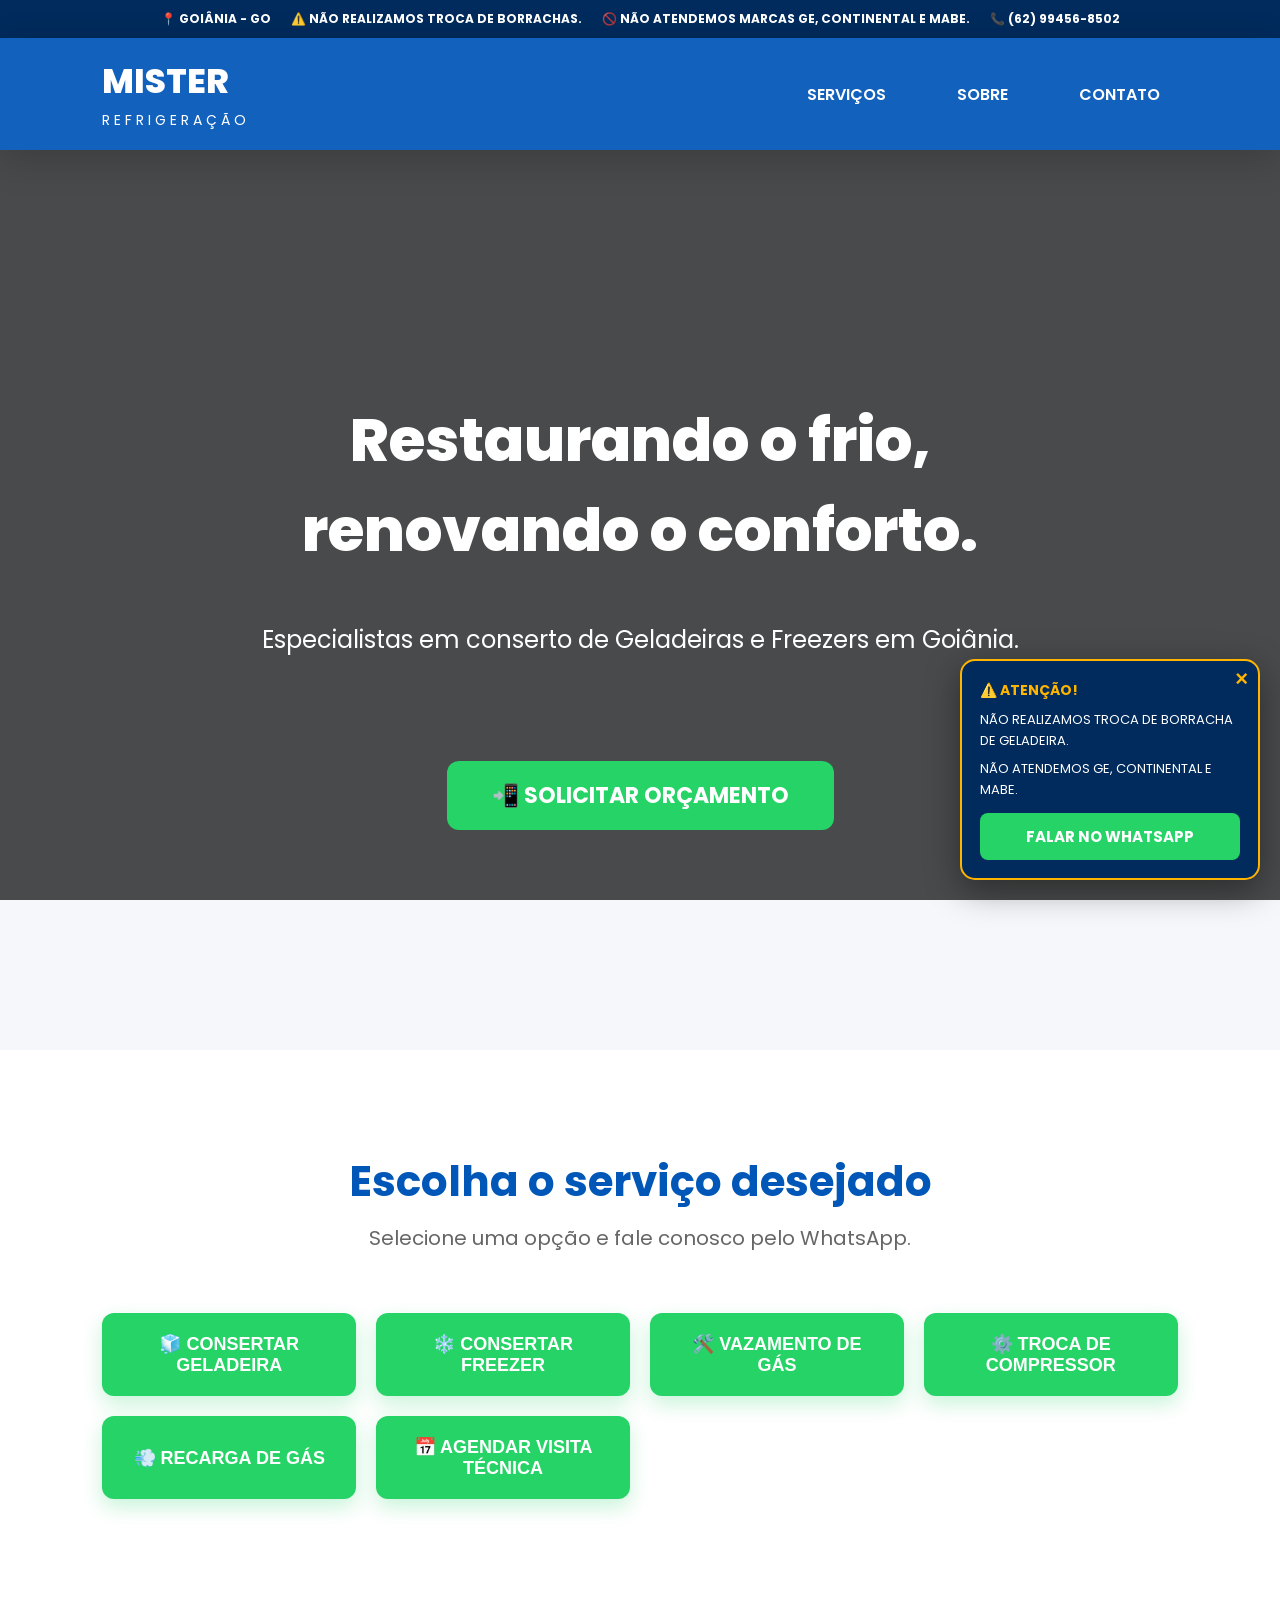
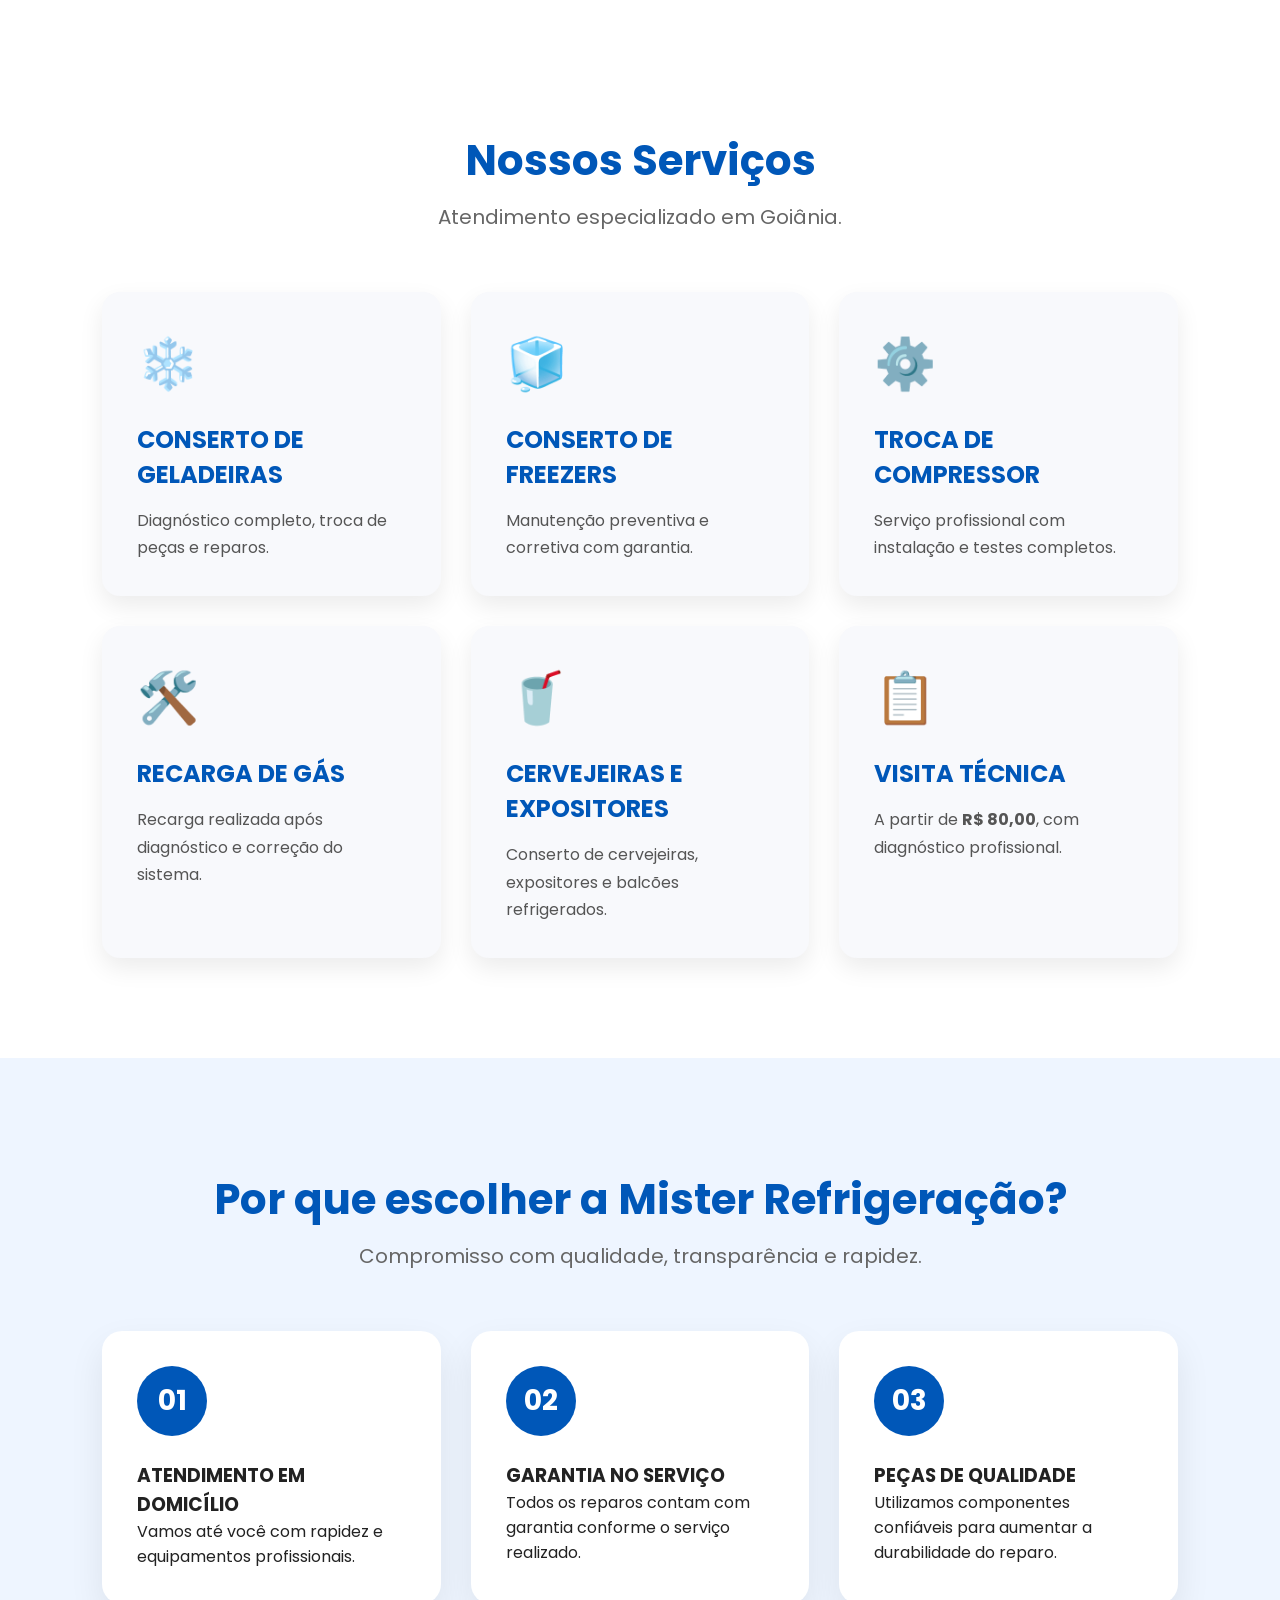
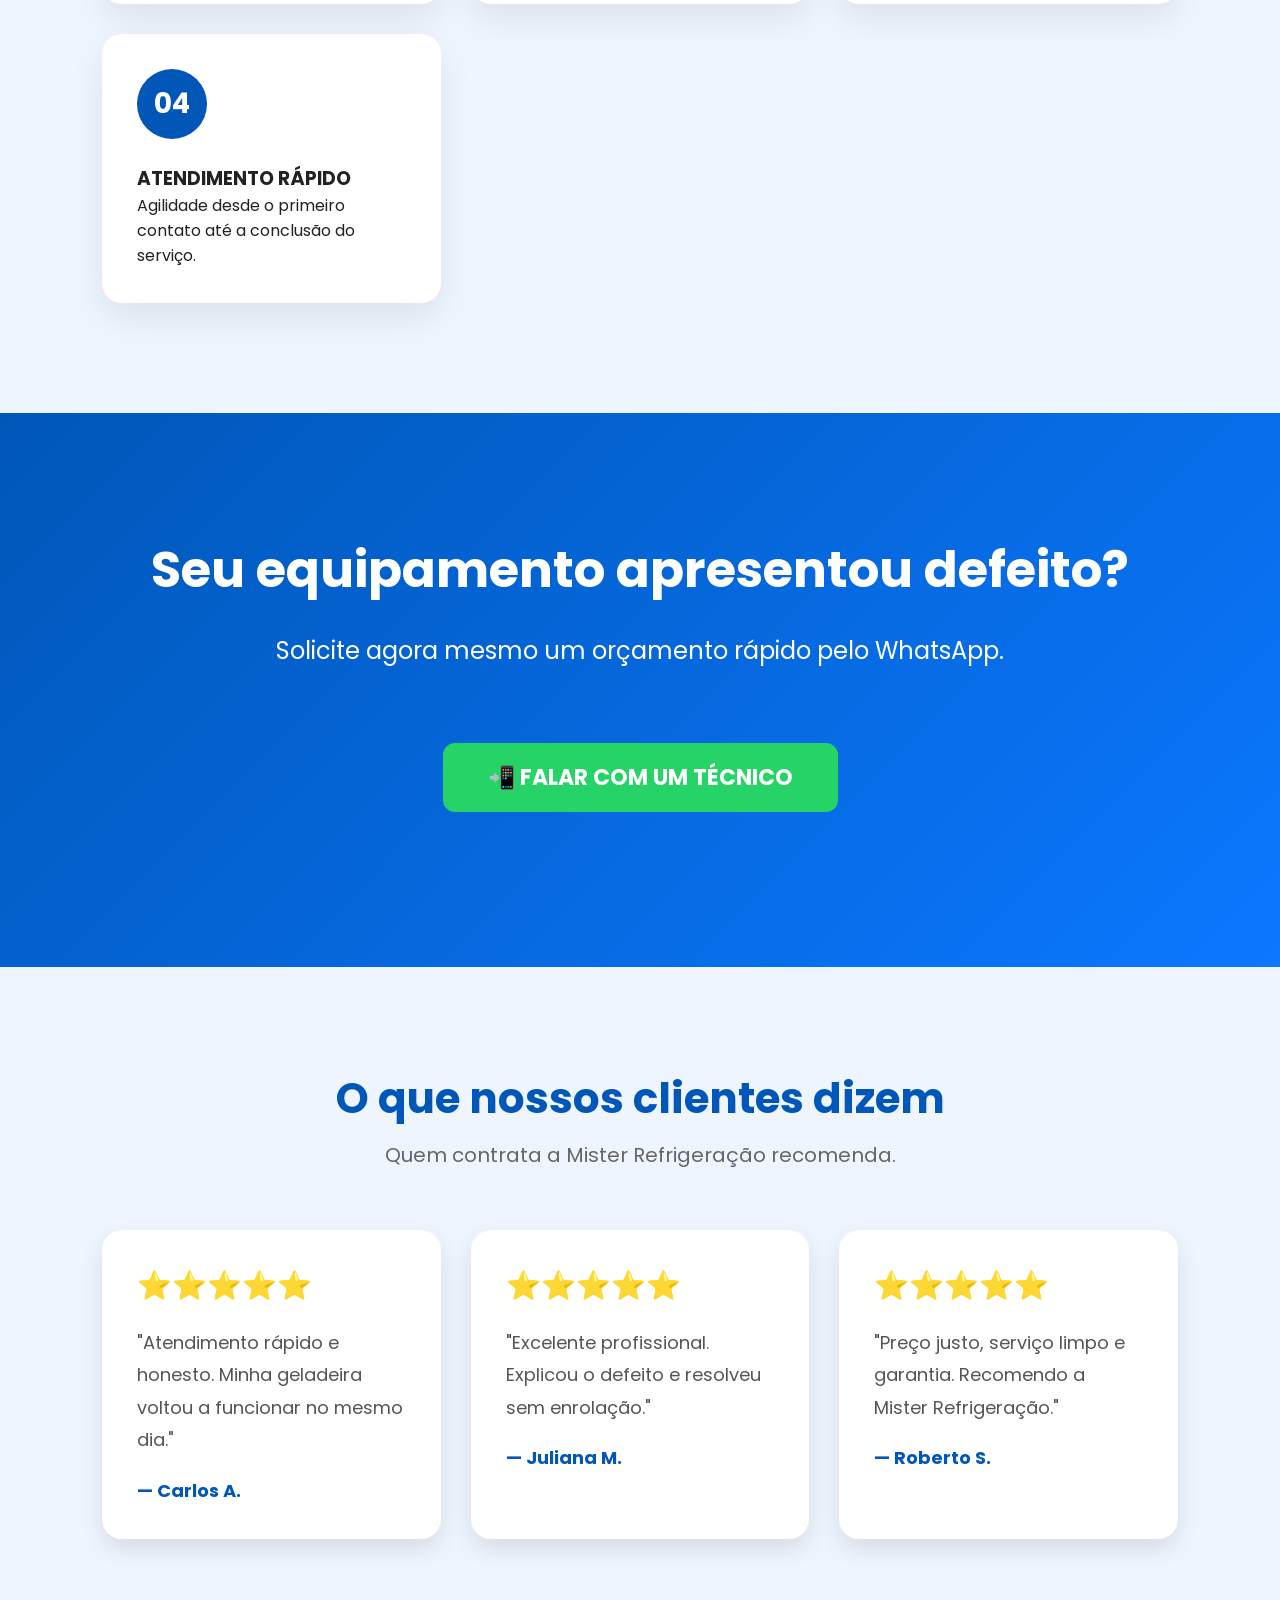
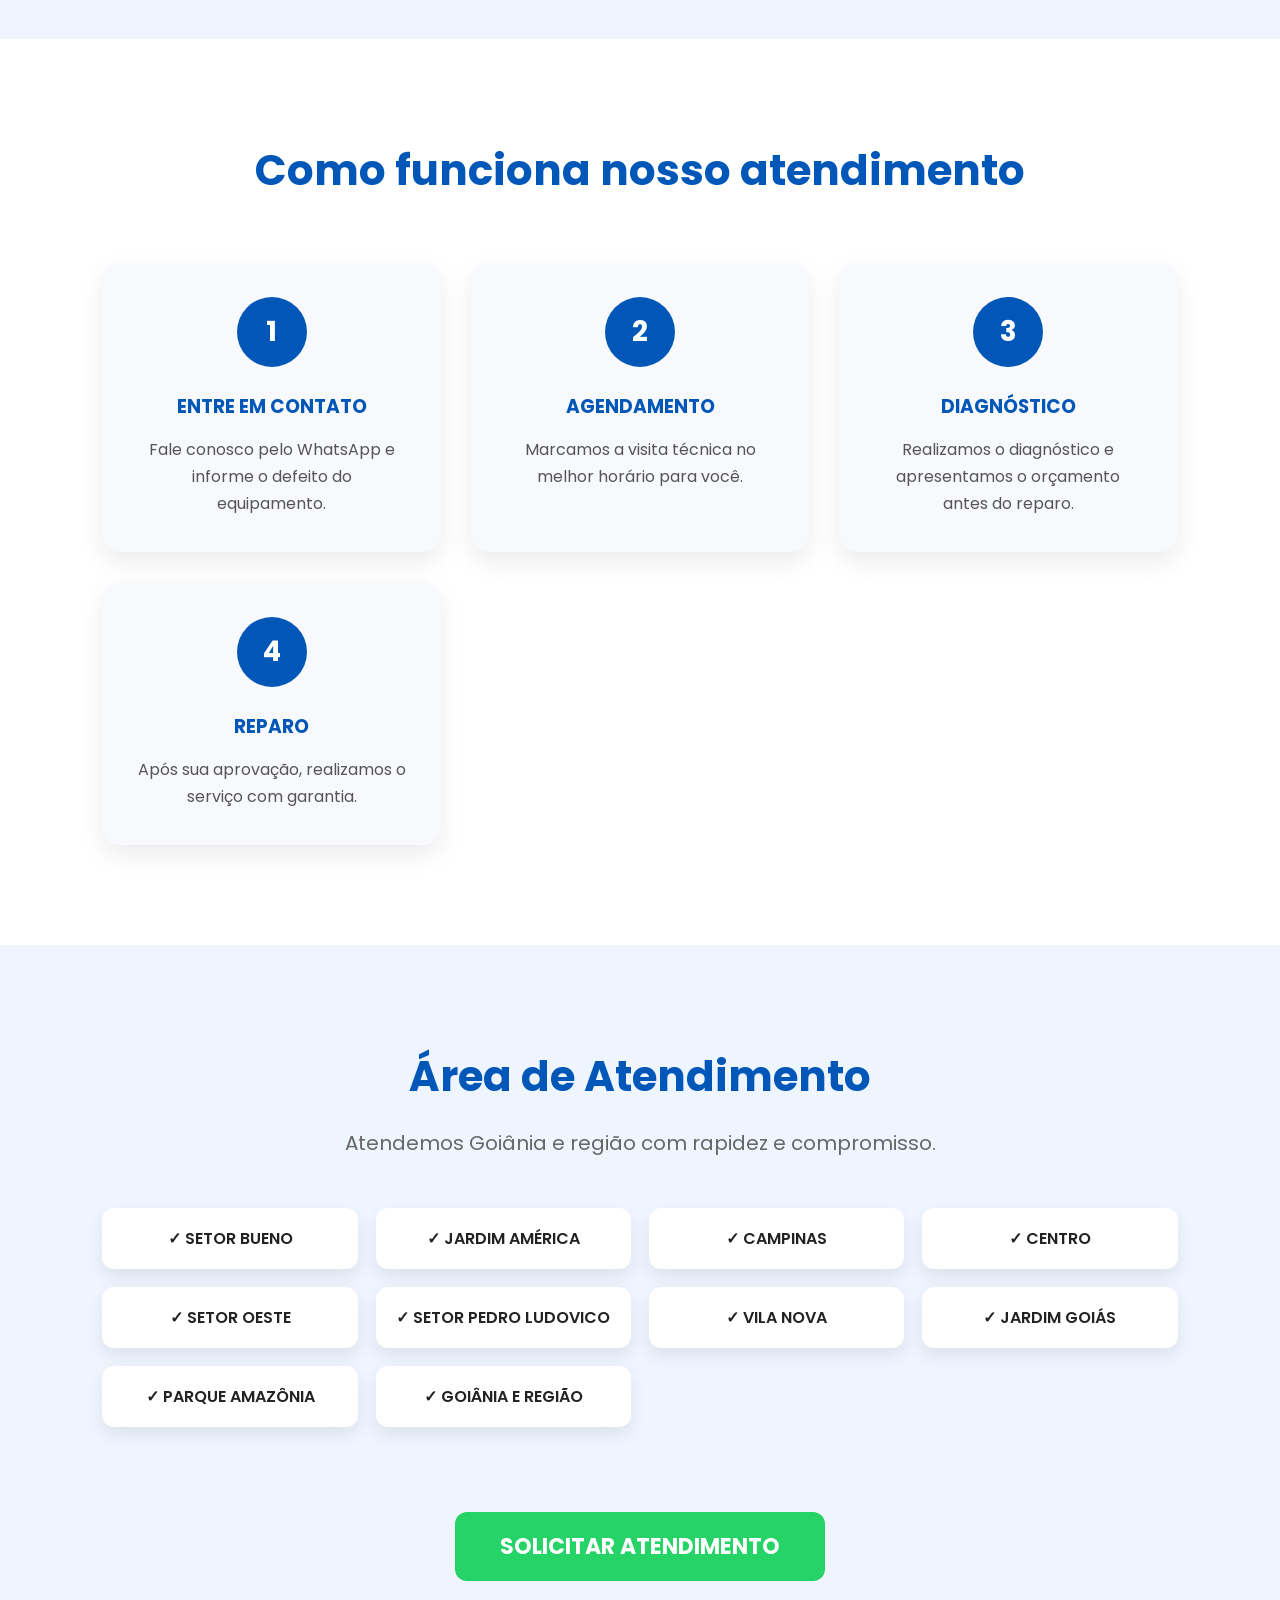
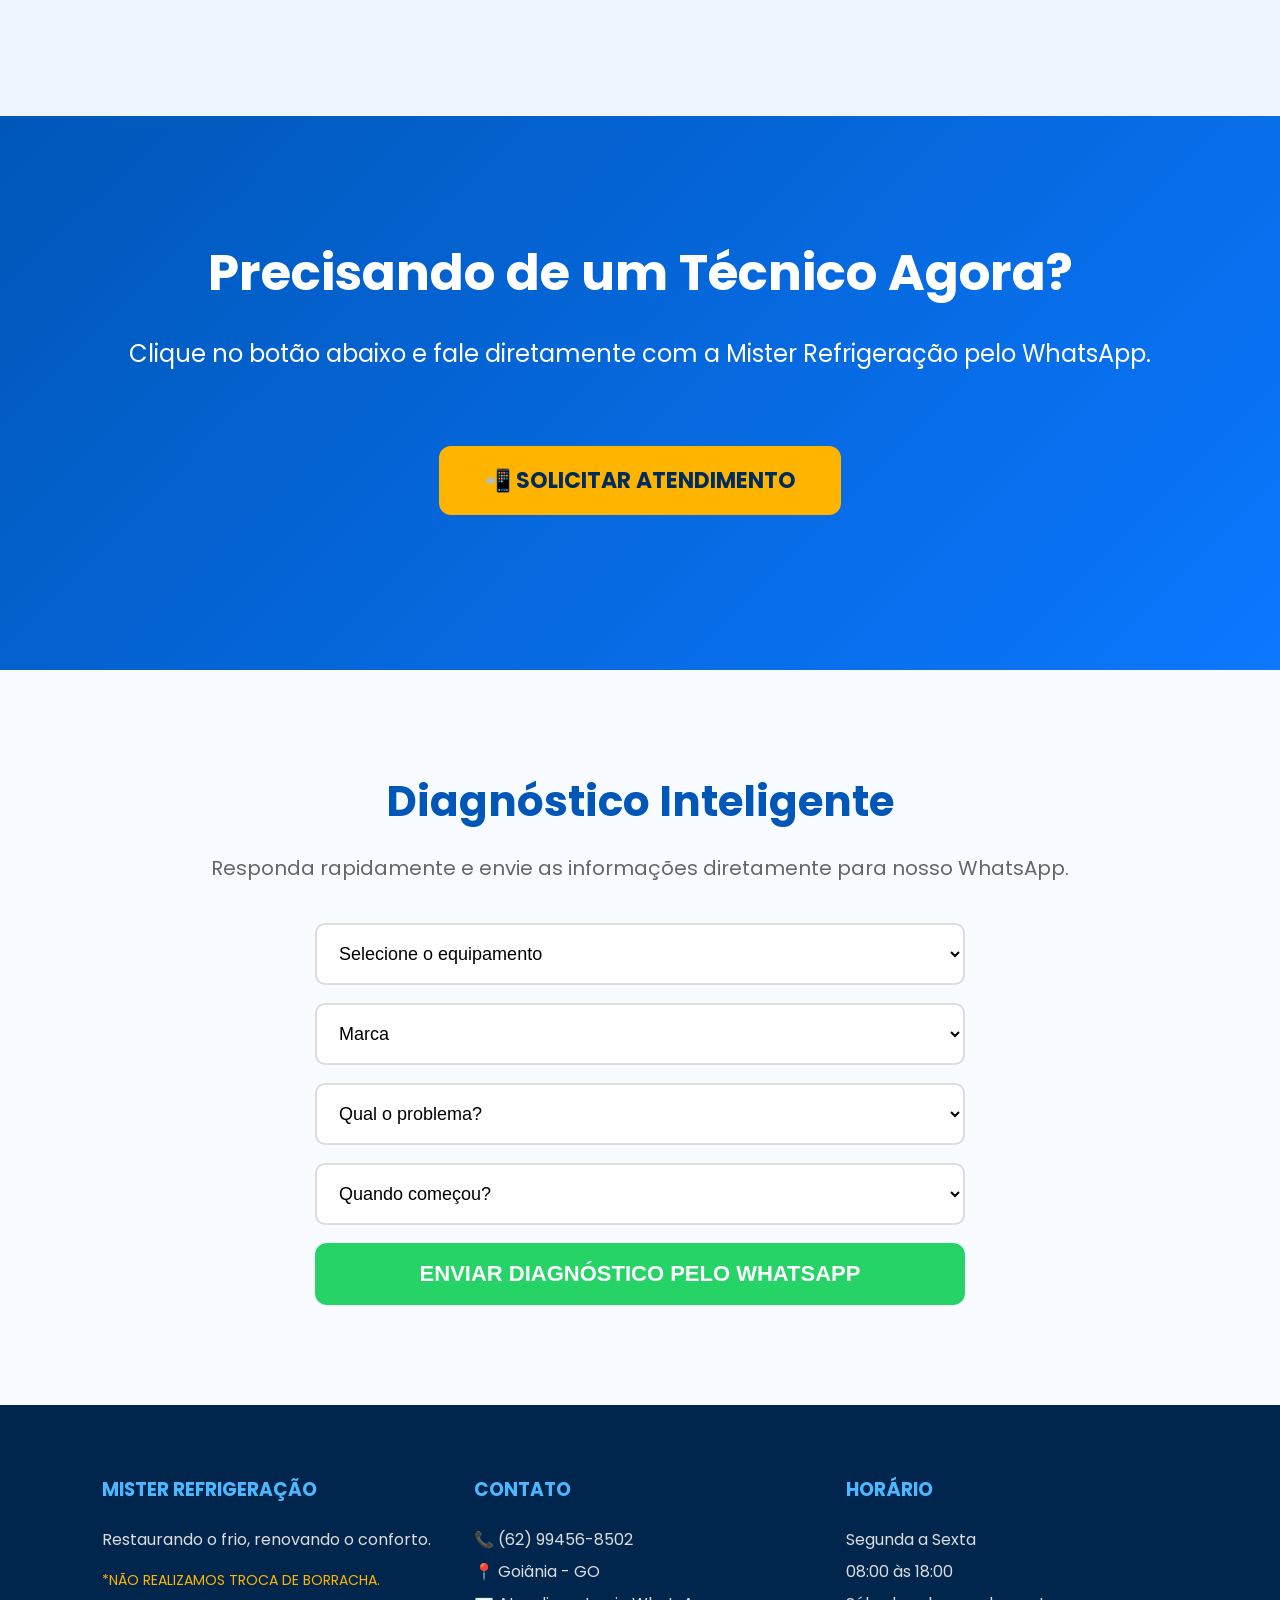
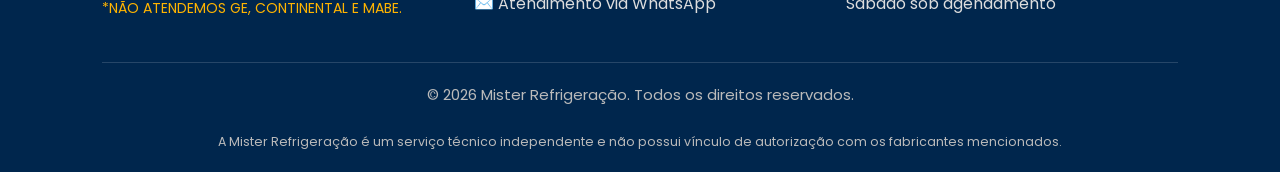
==== commit a5d663d0: "Update index.html" ====
--- a/index.html
+++ b/index.html
@@ -39,8 +39,8 @@
     <div class="topbar">
         <div class="topbar-container">
             <span>📍 GOIÂNIA - GO</span>
-            <span>⚠️ NÃO REALIZAMOS TROCA DE BORRACHA DE GELADEIRA.</span>
-            <span>🚫 NÃO ATENDEMOS GE, CONTINENTAL E MABE.</span>
+            <span>⚠️ NÃO REALIZAMOS TROCA DE BORRACHAS.</span>
+            <span>🚫 NÃO ATENDEMOS MARCAS GE, CONTINENTAL E MABE.</span>
             <span>📞 (62) 99456-8502</span>
         </div>
     </div>
@@ -92,7 +92,7 @@
             <div class="card">
                 <div class="icone">❄️</div>
                 <h3>CONSERTO DE GELADEIRAS</h3>
-                <p>Diagnóstico completo, troca de peças e reparos em todas as marcas permitidas.</p>
+                <p>Diagnóstico completo, troca de peças e reparos.</p>
             </div>
             <div class="card">
                 <div class="icone">🧊</div>
--- a/style.css
+++ b/style.css
@@ -1,8 +1,20 @@
 * { margin: 0; padding: 0; box-sizing: border-box; }
 body { font-family: 'Poppins', sans-serif; background: #f5f7fb; color: #222; }
 
-.topbar { background: #002b5c; color: white; padding: 10px 8%; font-size: 13px; }
-.topbar-container { display: flex; justify-content: space-between; max-width: 1400px; margin: auto; flex-wrap: wrap; gap: 10px; }
+.topbar { background: #002b5c; color: white; font-size: 13px; }
+/* Ajustes da topbar para caber na tela */
+.topbar-container {
+    display: flex;
+    align-items: center;
+    justify-content: center;
+    flex-wrap: wrap;
+    gap: 8px 20px;
+    padding: 10px 16px;
+    text-align: center;
+    max-width: 1400px;
+    margin: auto;
+}
+.topbar-container span { font-size: 12px; font-weight: 700; }
 
 header { background: rgba(0, 87, 184, 0.93); padding: 18px 8%; display: flex; justify-content: space-between; align-items: center; position: sticky; top: 0; z-index: 999; box-shadow: 0 10px 35px rgba(0, 0, 0, 0.18); }
 .logo { color: white; }
@@ -56,12 +68,6 @@
 .avaliacao p { font-size: 18px; line-height: 1.8; color: #555; margin-bottom: 20px; }
 .avaliacao h4 { color: #0057b8; font-size: 18px; }
 
-.marcas { padding: 90px 8%; background: #eef5ff; text-align: center; }
-.marcas h2 { font-size: 42px; margin-bottom: 50px; color: #0057b8; }
-.logos { display: grid; grid-template-columns: repeat(auto-fit, minmax(180px, 1fr)); gap: 20px; }
-.logo-marca { background: white; padding: 25px; border-radius: 12px; font-size: 22px; font-weight: bold; color: #0057b8; box-shadow: 0 10px 20px rgba(0, 0, 0, 0.08); transition: 0.3s; }
-.logo-marca:hover { transform: translateY(-5px); background: #0057b8; color: white; }
-
 .processo { padding: 100px 8%; background: #ffffff; }
 .processo h2 { text-align: center; font-size: 42px; color: #0057b8; margin-bottom: 60px; }
 .passos { display: grid; grid-template-columns: repeat(auto-fit, minmax(250px, 1fr)); gap: 30px; }
@@ -93,30 +99,62 @@
 .footer-container p { line-height: 2; color: #ddd; }
 .copyright { border-top: 1px solid rgba(255, 255, 255, 0.15); padding-top: 20px; text-align: center; color: #bbb; font-size: 15px; }
 
-.floating-balao { position: fixed; bottom: 20px; right: 20px; background: #002b5c; color: white; padding: 18px; border-radius: 15px; box-shadow: 0 10px 35px rgba(0, 0, 0, 0.4); width: 300px; z-index: 1000; border: 2px solid #ffb400; display: flex; flex-direction: column; gap: 12px; }
-.floating-balao .balao-conteudo { font-size: 13px; line-height: 1.6; color: #fff; }
+.floating-balao { 
+    position: fixed; 
+    bottom: 20px; 
+    right: 20px; 
+    background: #002b5c; 
+    color: white; 
+    padding: 18px; 
+    border-radius: 15px; 
+    box-shadow: 0 10px 35px rgba(0, 0, 0, 0.4); 
+    width: 300px; 
+    z-index: 1000; 
+    border: 2px solid #ffb400; 
+    display: flex; 
+    flex-direction: column; 
+    gap: 12px; 
+    text-transform: uppercase; 
+}
+.floating-balao .balao-conteudo { font-size: 13px; line-height: 1.6; color: #fff; display: flex; flex-direction: column; gap: 8px; overflow-wrap: anywhere; }
 .floating-balao .balao-conteudo strong { color: #ffb400; font-size: 14px; }
 .floating-balao a { display: block; text-align: center; background: #25D366; color: white; text-decoration: none; padding: 12px; border-radius: 8px; font-weight: bold; font-size: 15px; transition: 0.3s; }
 .floating-balao a:hover { background: #1fa851; transform: translateY(-2px); }
 
+.fechar-balao {
+    position: absolute;
+    top: 5px;
+    right: 10px;
+    background: none;
+    border: none;
+    color: #ffb400;
+    font-size: 22px;
+    cursor: pointer;
+    font-weight: bold;
+}
+.fechar-balao:hover { color: white; }
+.balao-fechado { display: none !important; }
+
 @media (max-width: 768px) {
-    .topbar-container { flex-wrap: wrap; justify-content: center; text-align: center; gap: 5px; }
-    nav { flex-wrap: wrap; gap: 10px; }
+    .topbar-container { flex-direction: column; gap: 5px; }
+    .topbar-container span { font-size: 11px; }
+    
+    header { flex-direction: column; gap: 15px; }
+    nav { flex-wrap: wrap; justify-content: center; gap: 10px; }
     nav a { padding: 8px 10px; font-size: 14px; }
+    
     .hero { min-height: 500px; padding: 70px 20px 55px; background-position: 58% center; }
     .hero-content { gap: 18px; }
     .hero h2 { font-size: clamp(28px, 6vw, 38px); }
     .hero p { margin-bottom: 5px; font-size: 18px; }
-    .titulo h2, .marcas h2, .processo h2, .atendimento h2, .diagnostico h2 { font-size: clamp(28px, 6vw, 38px); }
+    .titulo h2, .processo h2, .atendimento h2, .diagnostico h2 { font-size: clamp(28px, 6vw, 38px); }
+    
     .floating-balao { width: min(265px, calc(100vw - 24px)); bottom: 12px; right: 12px; padding: 13px; }
-    .floating-balao .balao-conteudo { font-size: 12px; }
+    .floating-balao .balao-conteudo { font-size: 11px; }
     .floating-balao a { font-size: 13px; }
 }
 
 @media (max-width: 420px) {
-    .topbar-container { justify-content: center; text-align: center; }
-    header { justify-content: center; flex-wrap: wrap; gap: 10px; }
-    nav { justify-content: center; width: 100%; }
     .hero h2 { font-size: 34px; }
     .btn { max-width: 100%; padding: 15px 22px; font-size: 16px; }
     .floating-balao { width: calc(100vw - 24px); }
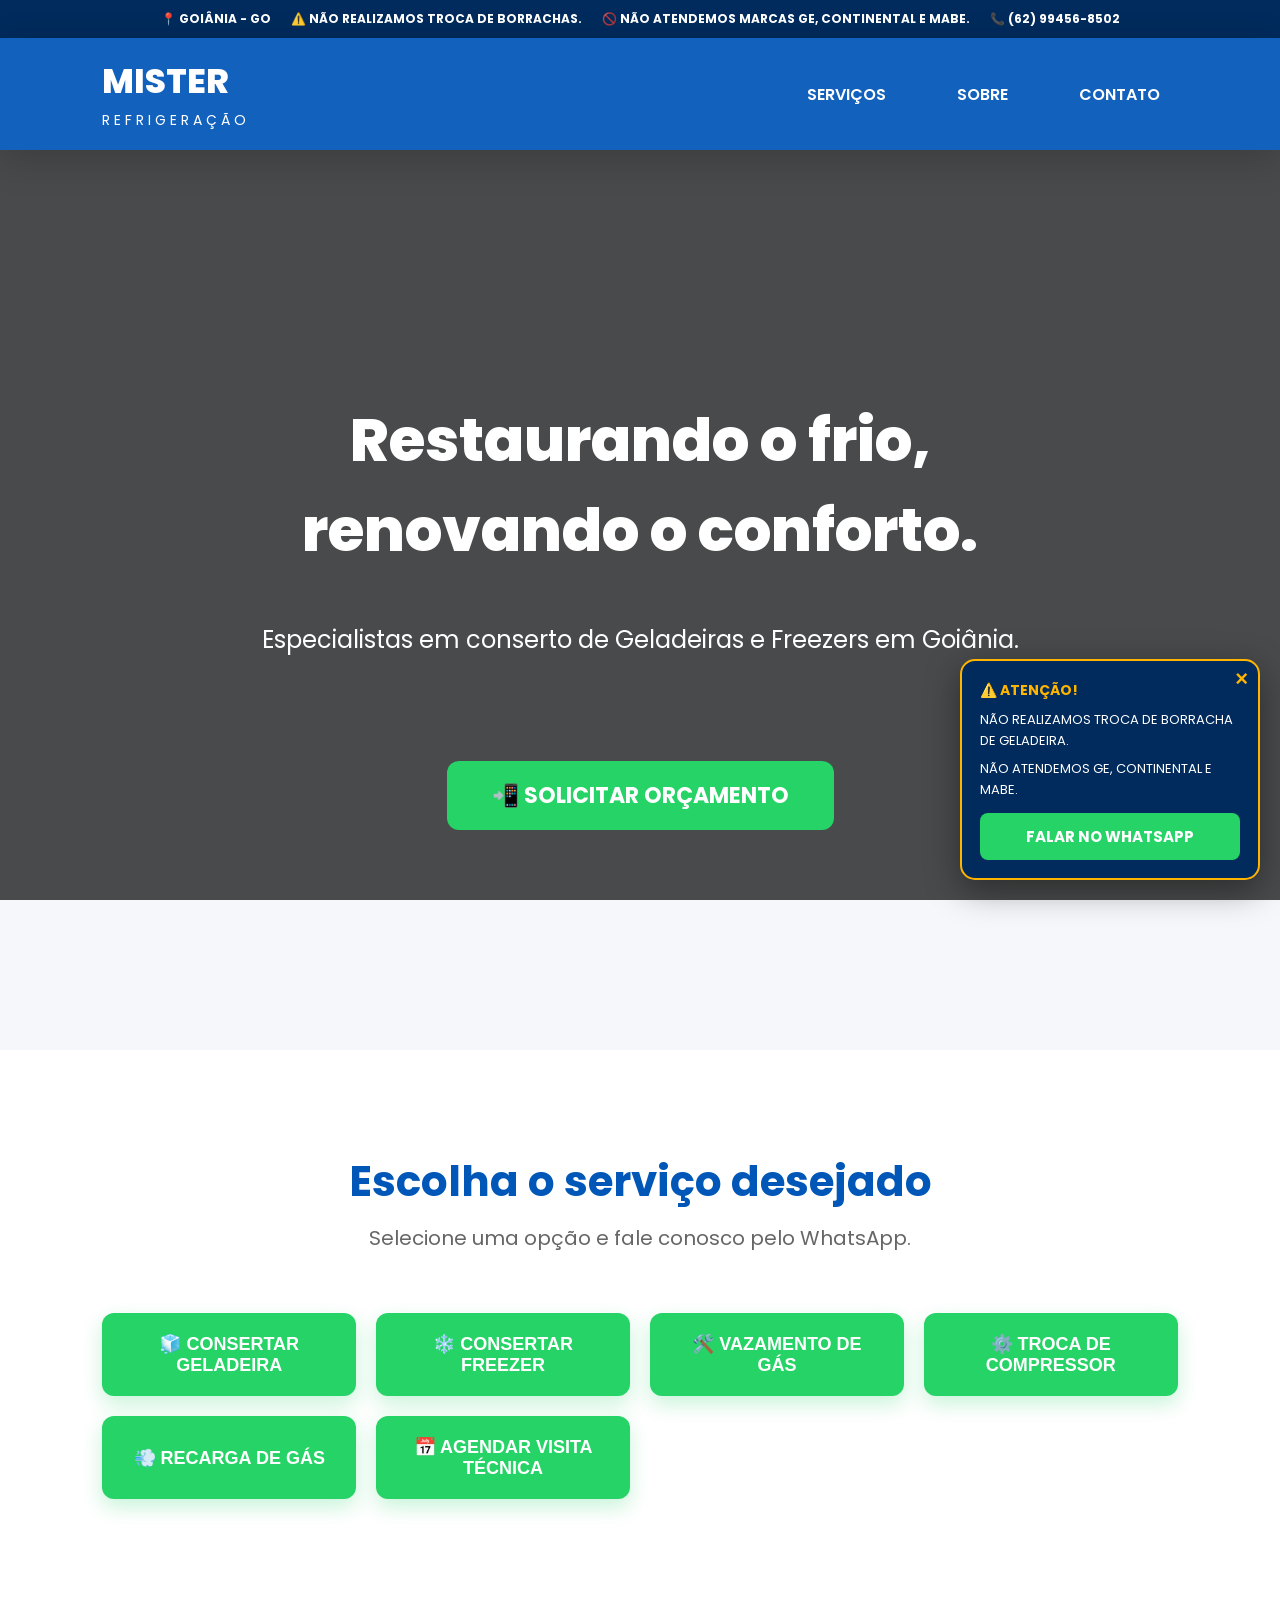
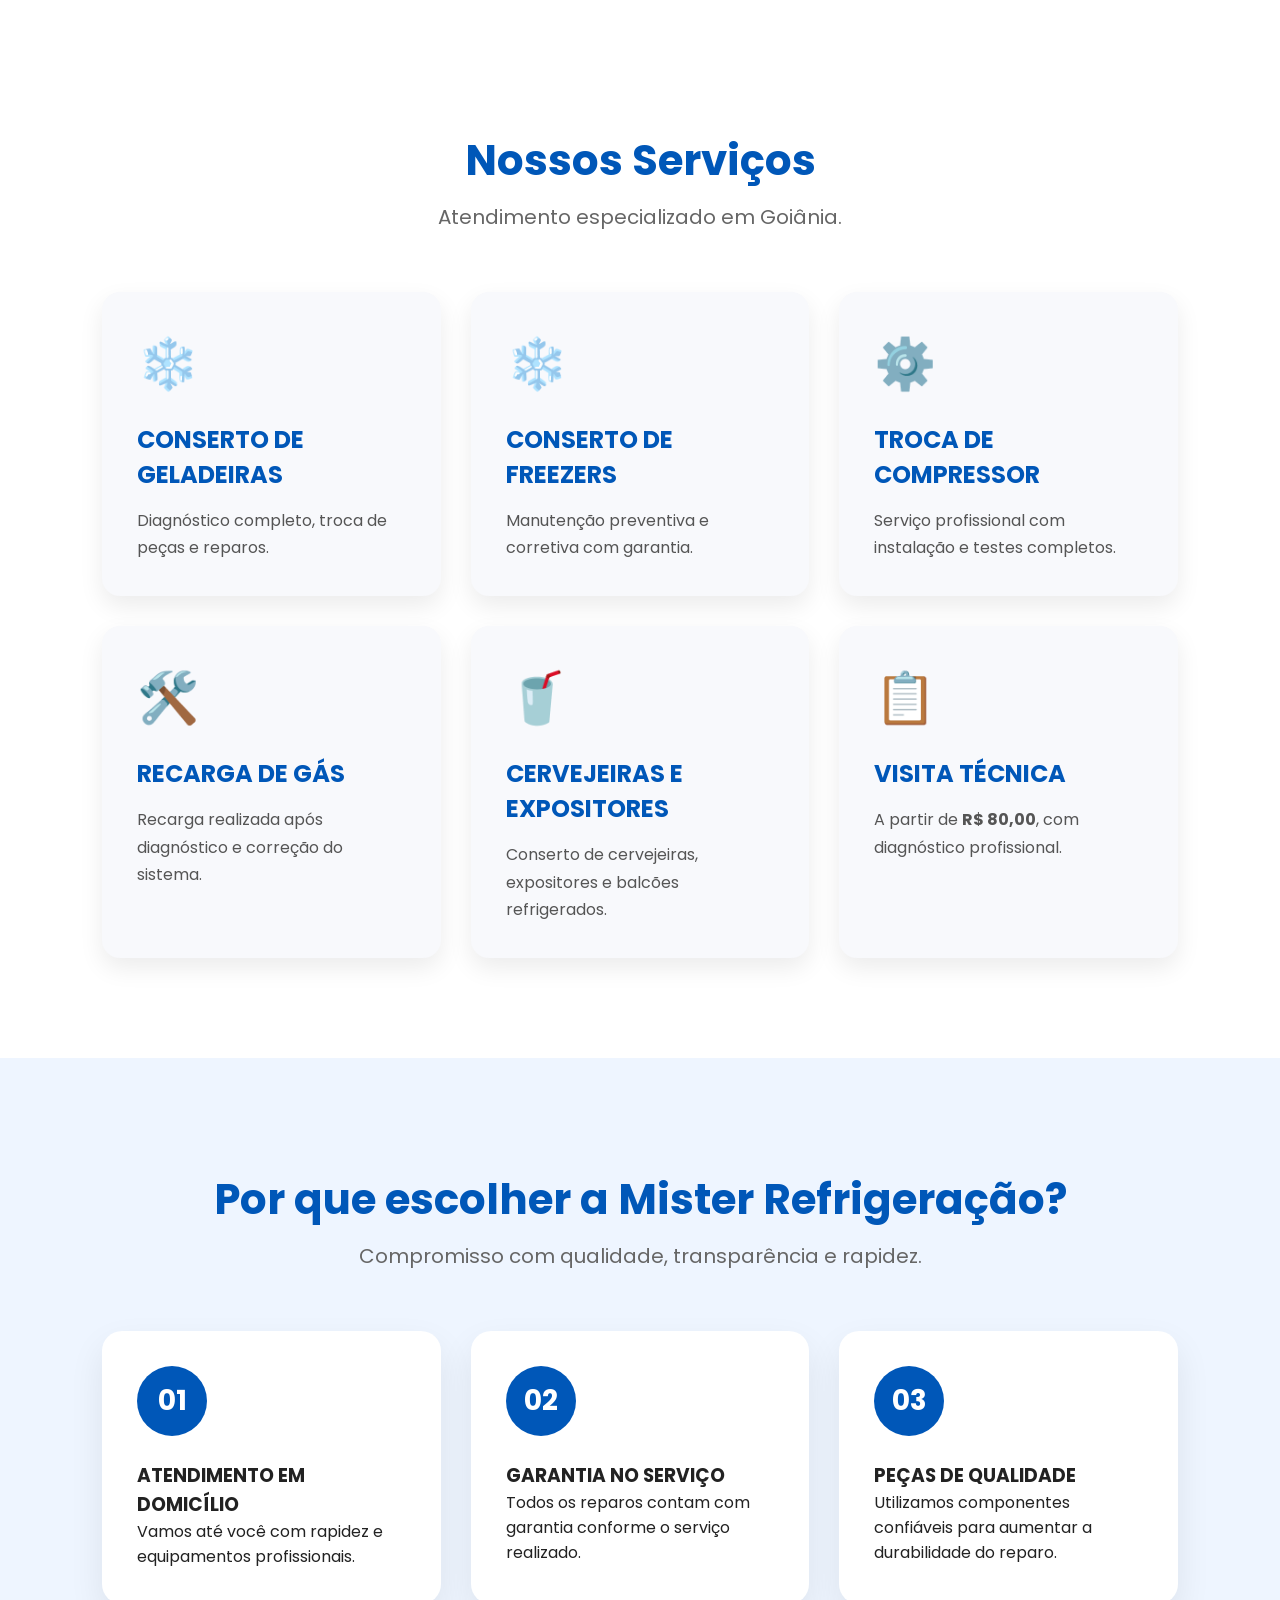
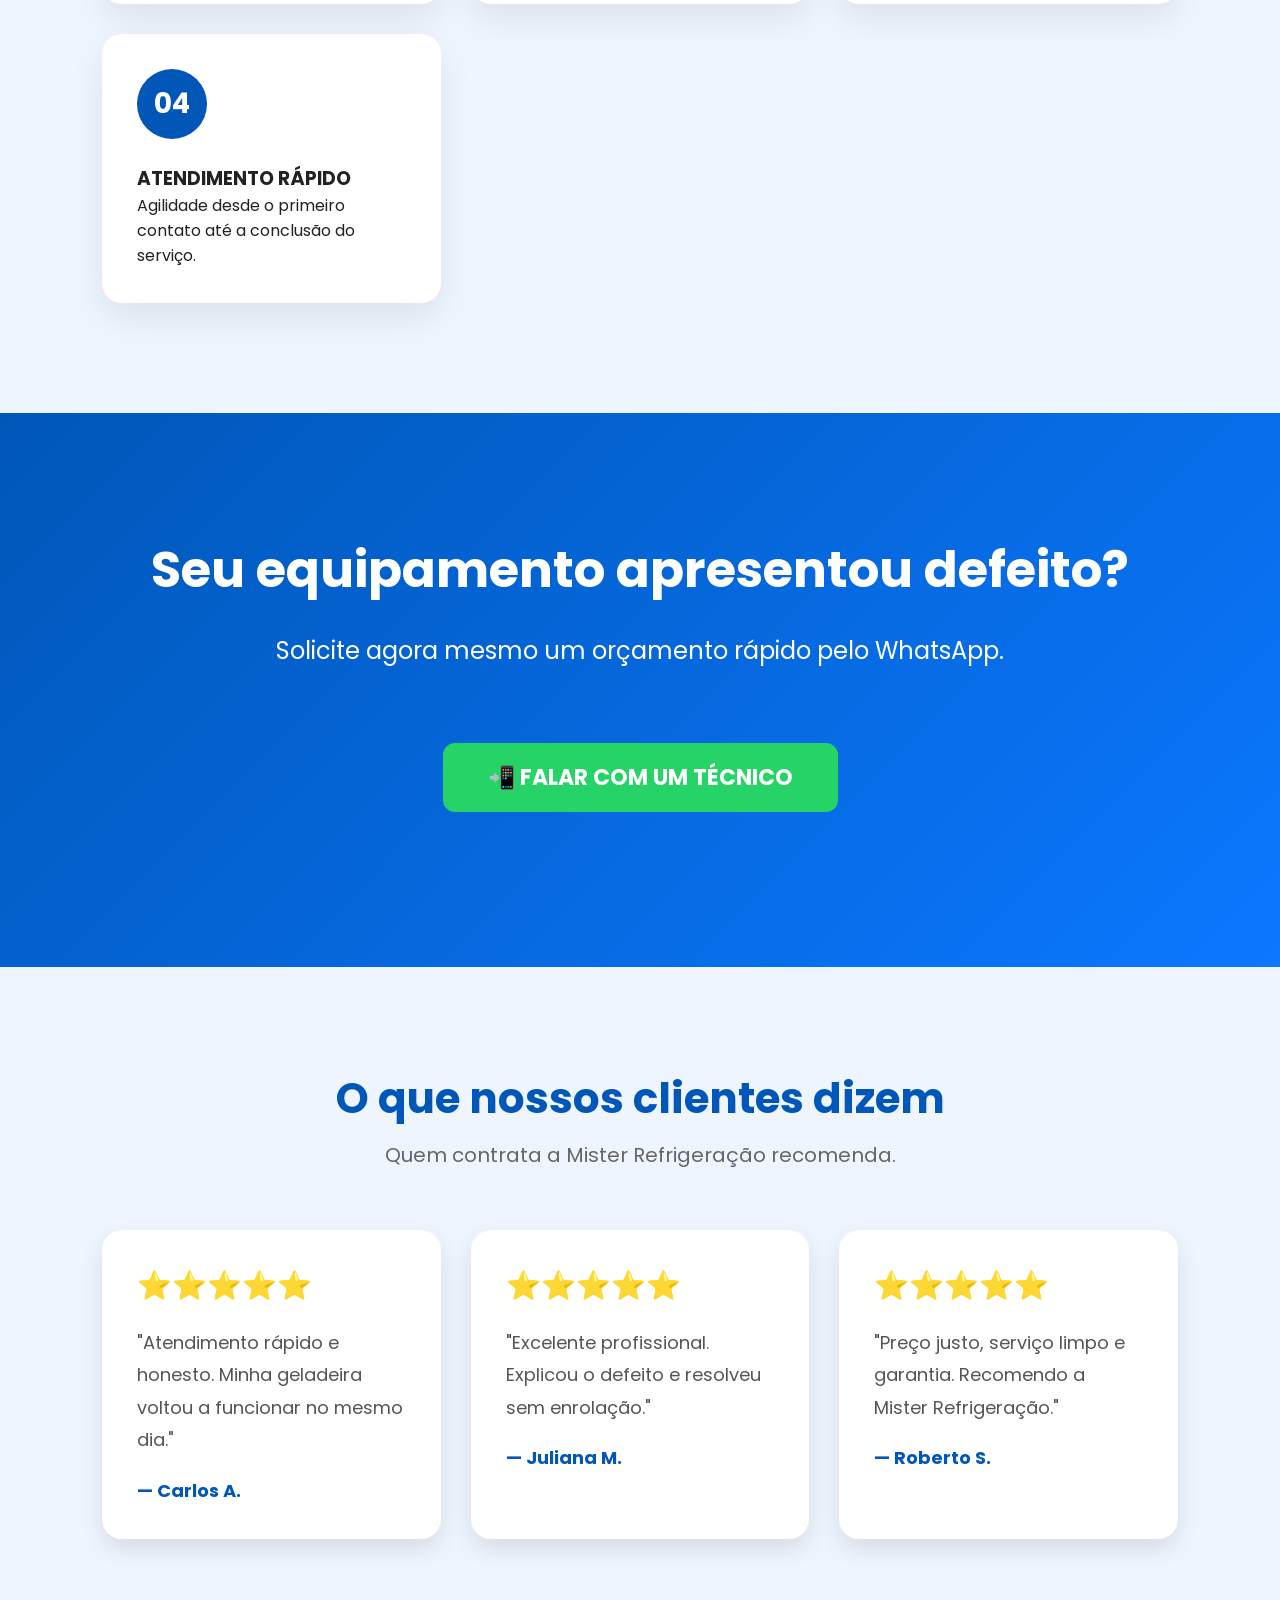
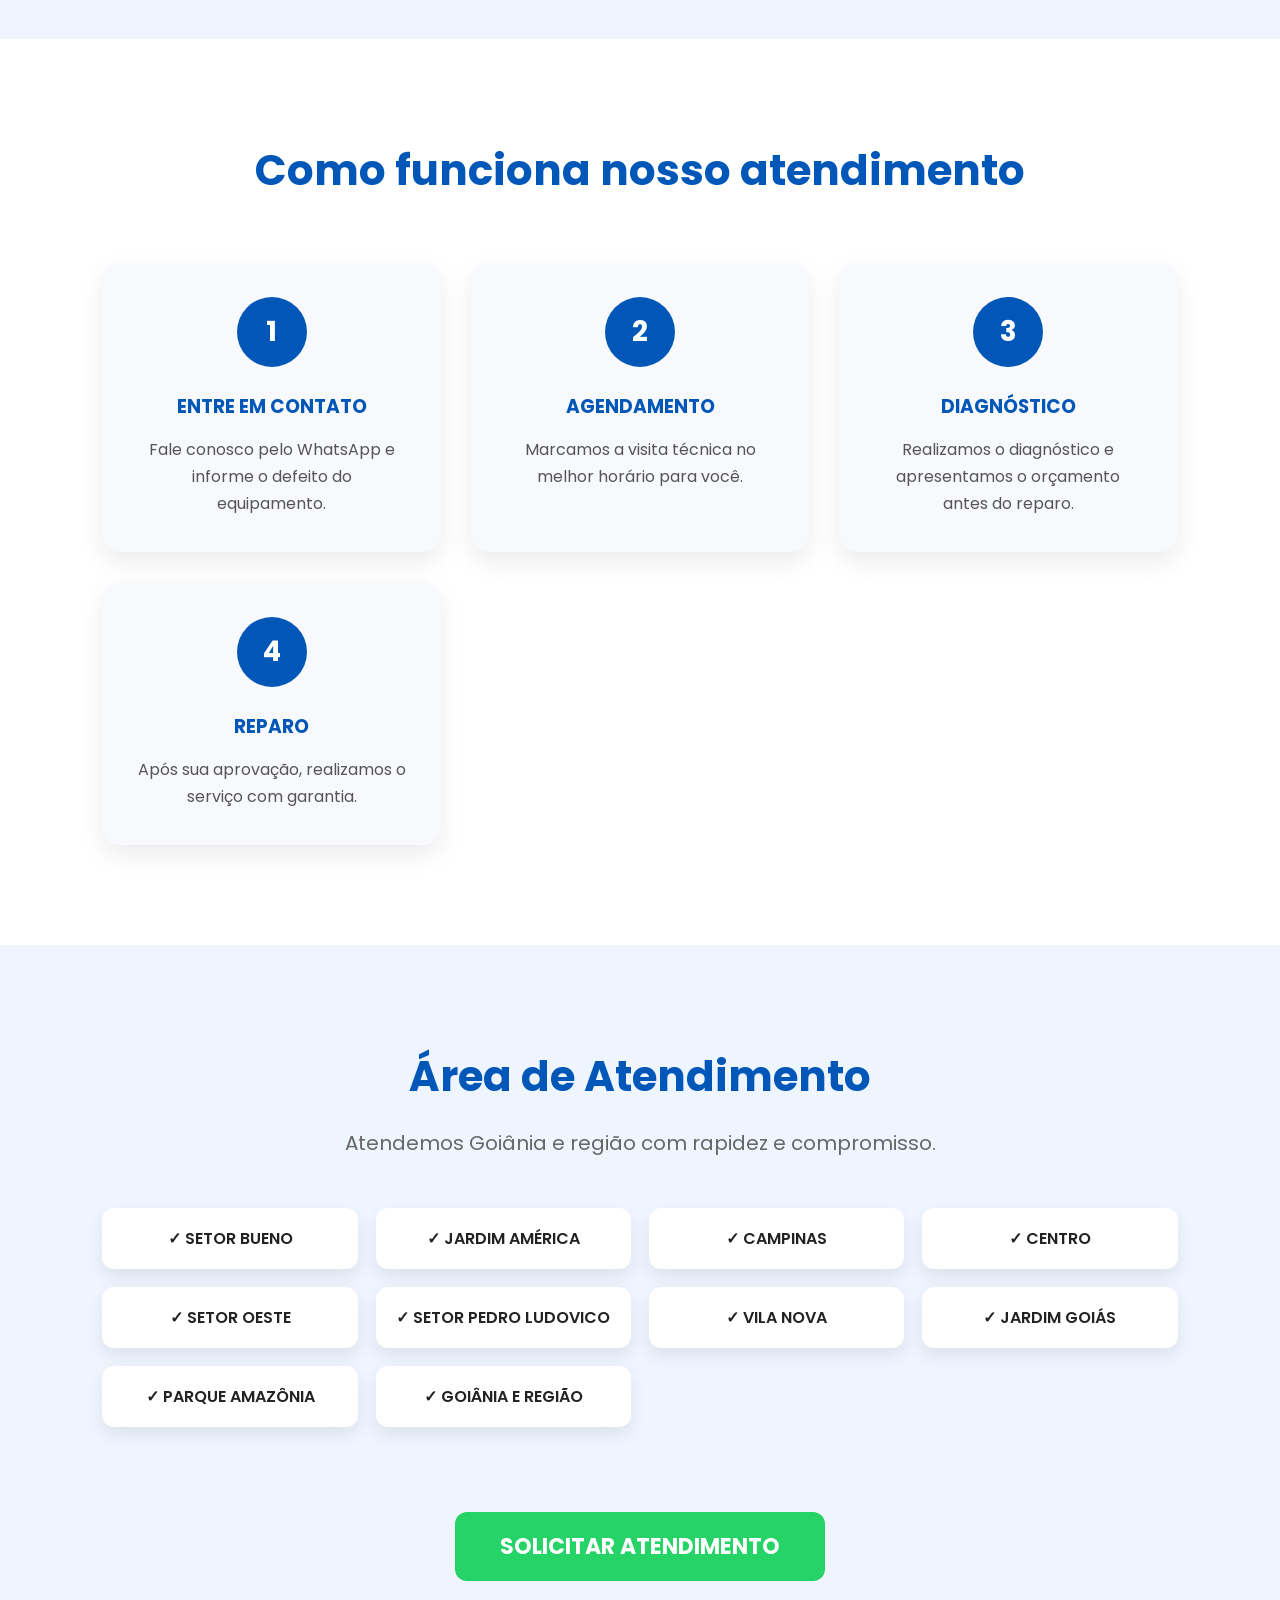
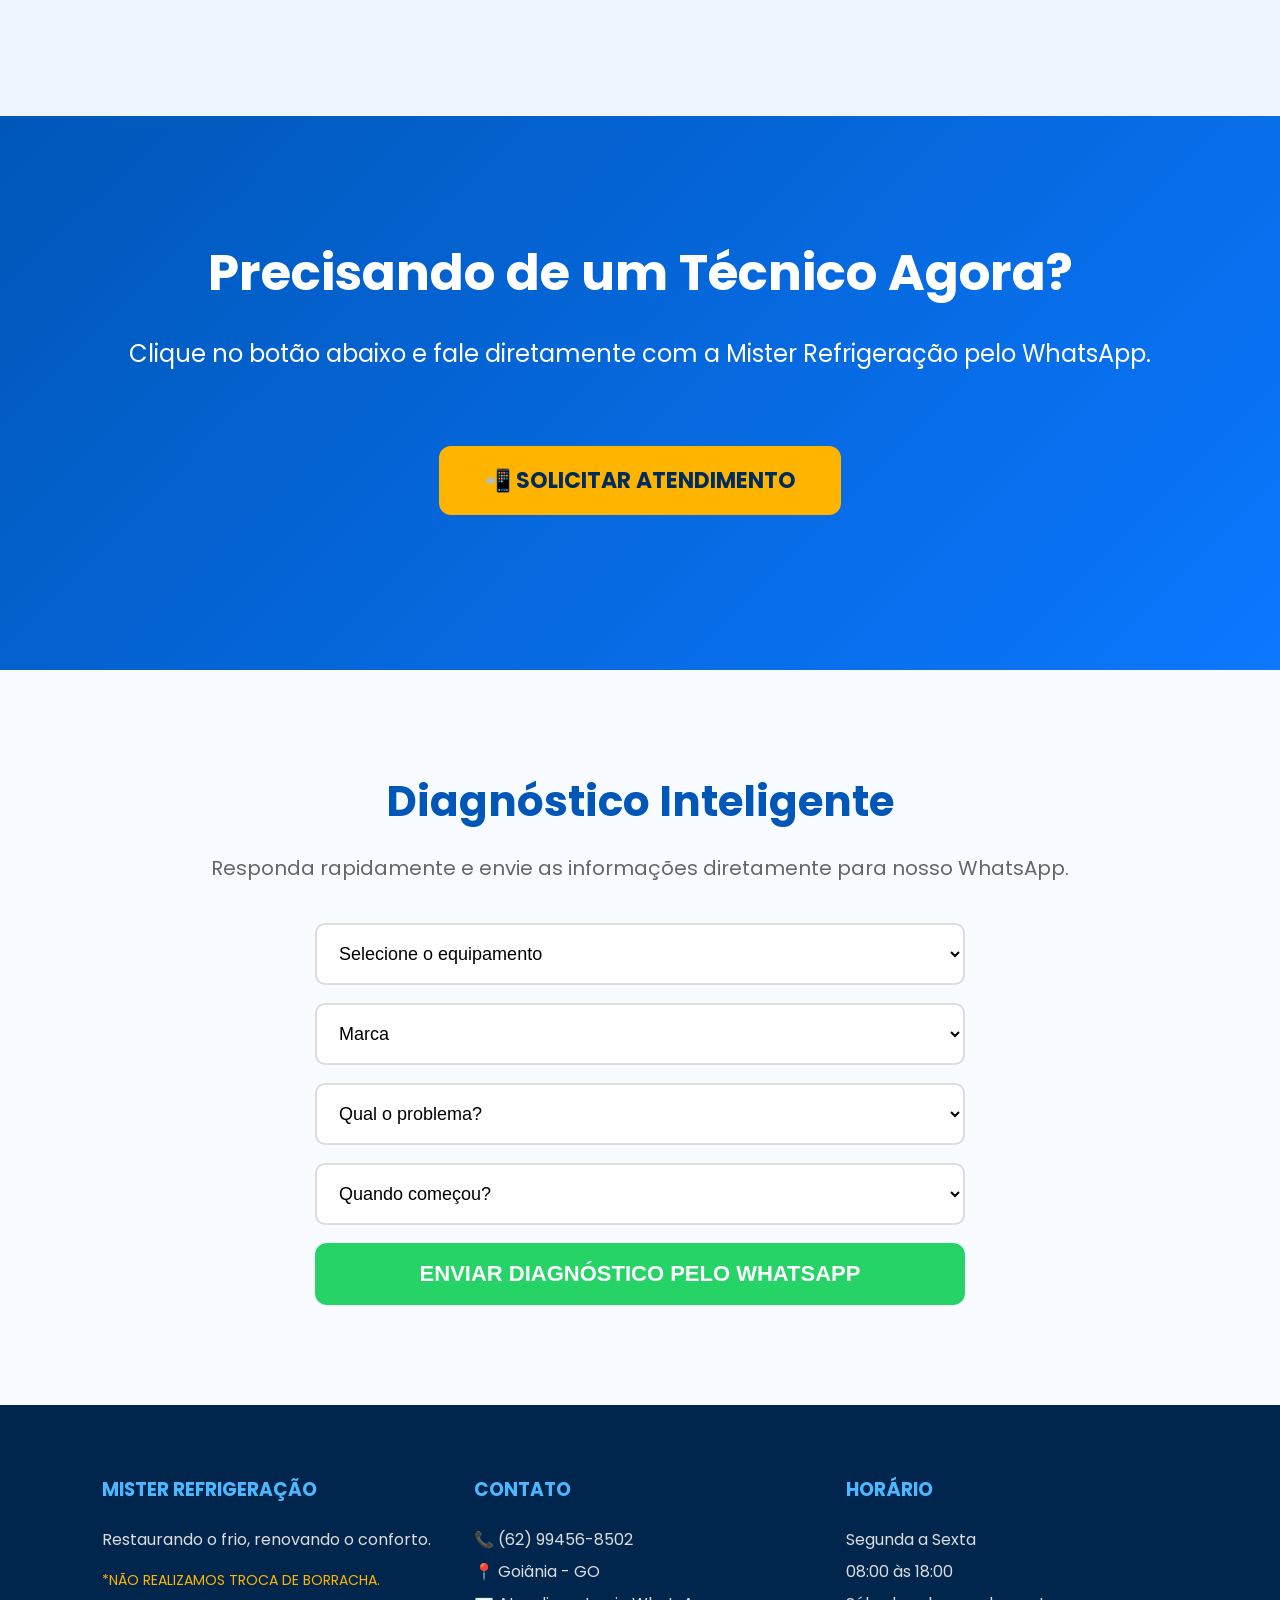
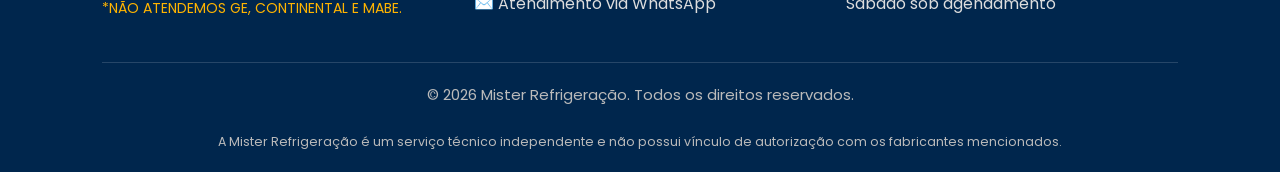
==== commit 6d1fd2cc: "Update index.html" ====
--- a/index.html
+++ b/index.html
@@ -94,8 +94,8 @@
                 <h3>CONSERTO DE GELADEIRAS</h3>
                 <p>Diagnóstico completo, troca de peças e reparos.</p>
             </div>
-            <div class="card">
-                <div class="icone">🧊</div>
+                       <div class="card">
+                <div class="icone">❄️</div>
                 <h3>CONSERTO DE FREEZERS</h3>
                 <p>Manutenção preventiva e corretiva com garantia.</p>
             </div>
